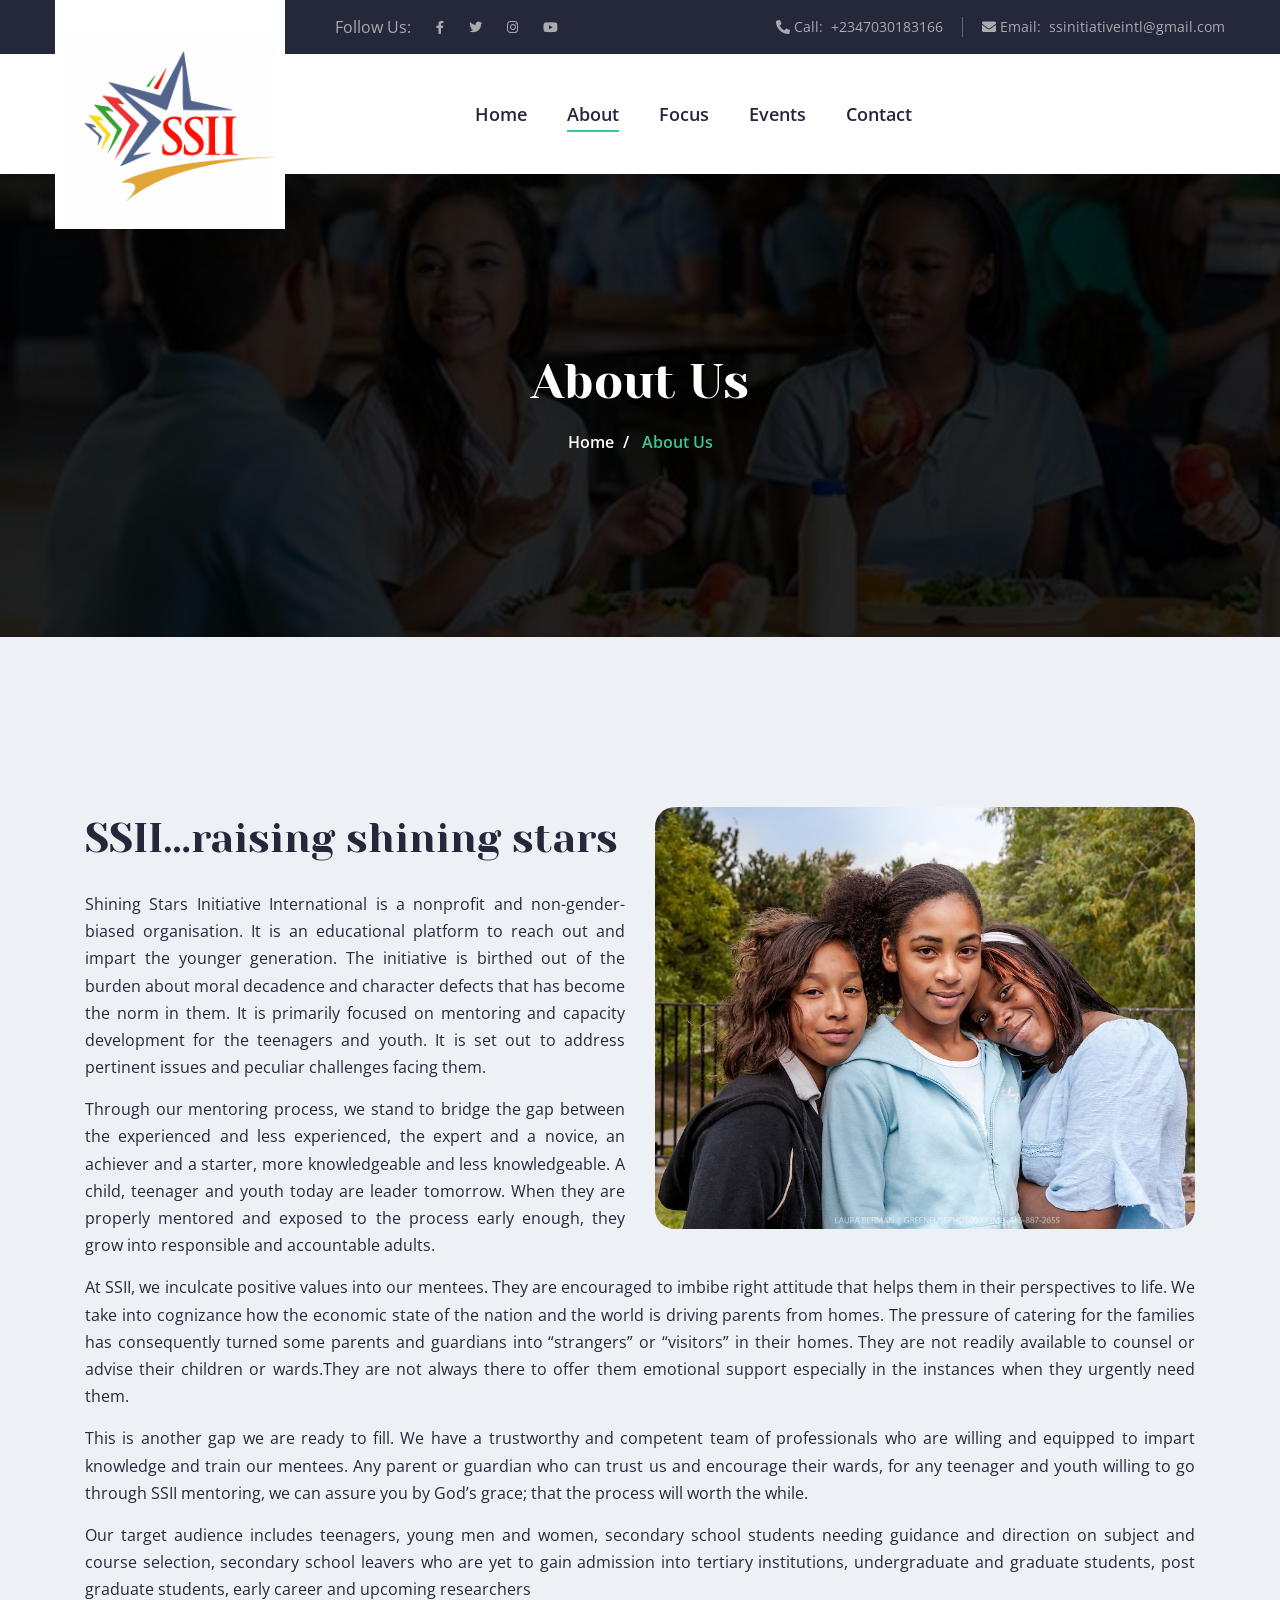
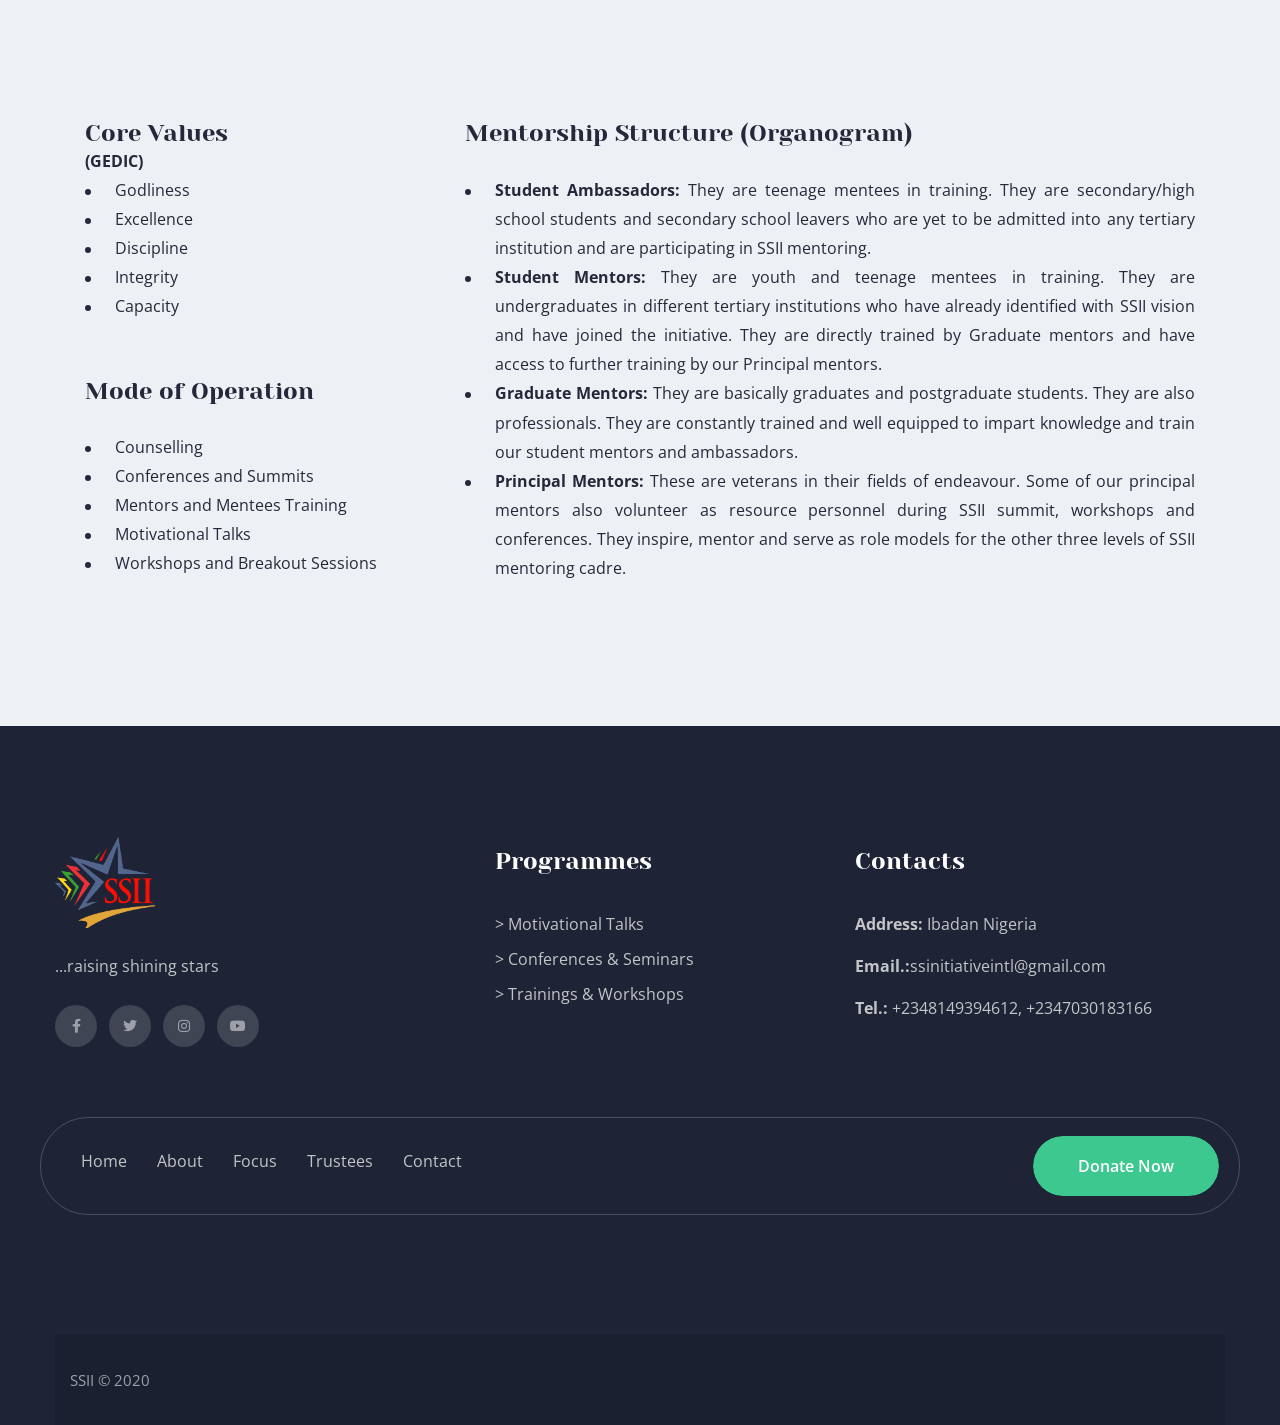
==== about.html @ 097f671f "tuesday evening" ====
<!DOCTYPE html>
<html lang="en">
<!-- Added by HTTrack --><meta http-equiv="content-type" content="text/html;charset=utf-8" /><!-- /Added by HTTrack -->
<head>
<meta charset="utf-8">
<title>SSII | raising shining stars</title>
<!-- Stylesheets -->
<link href="css/bootstrap.css" rel="stylesheet">
<link href="css/style.css" rel="stylesheet">
<!-- Responsive File -->
<link href="css/responsive.css" rel="stylesheet">
<!-- Color File -->
<link href="css/color.css" rel="stylesheet">

<!-- <link rel="shortcut icon" href="images/favicon.png" type="image/x-icon"> -->
<link rel="icon" href="images/ssii5.png" type="image/x-icon">

<!-- Responsive -->
<meta http-equiv="X-UA-Compatible" content="IE=edge">
<meta name="viewport" content="width=device-width, initial-scale=1.0, maximum-scale=1.0, user-scalable=0">
<!--[if lt IE 9]><script src="https://cdnjs.cloudflare.com/ajax/libs/html5shiv/3.7.3/html5shiv.js"></script><![endif]-->
<!--[if lt IE 9]><script src="js/respond.js"></script><![endif]-->
</head>

<body>

    <div class="page-wrapper">
        <!-- Preloader -->
        <div class="preloader"><div class="icon"></div></div>
    
        <!-- Main Header -->
        <header class="main-header">
            <!-- Header Top -->
            <div class="header-top">
                <div class="auto-container">
                    <div class="inner clearfix">
                        <div class="top-left">
                            <ul class="social-links clearfix">
                                <li class="social-title">Follow Us:</li>
                                <li><a href="https://web.facebook.com/shiningstarsinitiativeintl"><span class="fab fa-facebook-f"></span></a></li>
                                <li><a href="#"><span class="fab fa-twitter"></span></a></li>
                                <li><a href="https://www.instagram.com/ssii_initiative/?hl=en"><span class="fab fa-instagram"></span></a></li>
                                <li><a href="#"><span class="fab fa-youtube"></span></a></li>
                            </ul>
                        </div>
        
                        <div class="top-right">
                            <ul class="info clearfix">
                                <!-- <li class="search-btn"><button type="button" class="theme-btn search-toggler"><span class="fa fa-search"></span></button></li> -->
                                <li><span class="icon fa fa-phone-alt"></span> Call: &nbsp;+2347030183166</li>
                                <li><span class="icon fa fa-envelope"></span> Email: &nbsp;ssinitiativeintl@gmail.com</li>
                            </ul>
                        </div>
                    </div>
                </div>
            </div>
    
            <!-- Header Upper -->
            <div class="header-upper">
                <div class="auto-container">
                    <div class="inner-container clearfix">
                        <!--Logo-->
                        <div class="logo-box">
                            <div class="logo"><a href="index.html" title="SSII Mentoring"><img src="images/ssii3.jpg" alt="" title=""></a></div>
                        </div>
    
                        <!--Nav Box-->
                        <div class="nav-outer clearfix">
                            <!--Mobile Navigation Toggler-->
                            <div class="mobile-nav-toggler"><span class="icon flaticon-menu-1"></span></div>
    
                            <!-- Main Menu -->
                            <nav class="main-menu navbar-expand-md navbar-light">
                                <div class="collapse navbar-collapse show clearfix" id="navbarSupportedContent">
                                    <ul class="navigation clearfix">
                                        <li class=""><a href="index.html">Home</a></li>
                                        <li class="current"><a href="about.html">About</a></li>
                                        <li class=""><a href="focus.html">Focus</a> </li>
                                        <!-- <li class=""><a href="">Trustees</a></li> -->
                                        <li class=""><a href="event.html">Events</a></li>
                                        <li class=""><a href="contact.html">Contact</a></li>

    
                                    </ul>
                                </div>
                            </nav>
                            <!-- Main Menu End-->
<!--                             
                            <div class="link-box clearfix">
                                <div class="donate-link"><a href="contact.html" class="theme-btn btn-style-one"><span class="btn-title">Contact</span></a></div>
                                <div class="cart-link"><a href="shopping-cart.html" class="theme-btn"><span class="icon flaticon-paper-bag"></span></a></div> 
                            </div> -->
                        </div>
                    </div>
                </div>
            </div>
            <!--End Header Upper-->
    
            <!-- Sticky Header  -->
            <div class="sticky-header">
                <div class="auto-container clearfix">
                    <!--Logo-->
                    <div class="logo pull-left">
                        <a href="index.html" title=""><img src="images/ssii5.png" alt="" title=""  style="height:50px;"></a>
                    </div>
                    <!--Right Col-->
                    <div class="pull-right">
                        <!-- Main Menu -->
                        <nav class="main-menu clearfix">
                            <!--Keep This Empty / Menu will come through Javascript-->
                        </nav><!-- Main Menu End-->
                    </div>
                </div>
            </div><!-- End Sticky Menu -->
    

            <!-- Mobile Menu  -->
            <div class="mobile-menu">
                <div class="menu-backdrop"></div>
                <div class="close-btn"><span class="icon flaticon-cancel"></span></div>
                
                <nav class="menu-box">
                    <!-- <div class="nav-logo"><a href="index.html"><img src="images/logo.png" alt="" title=""></a></div> -->
                    <div class="menu-outer"><!--Here Menu Will Come Automatically Via Javascript / Same Menu as in Header--></div>
                    <!--Social Links-->
                    <div class="social-links">
                        <ul class="clearfix">
                            <li><a href="https://web.facebook.com/shining.starsinitiative"><span class="fab fa-facebook-square"></span></a></li>
                            <li><a href="#"><span class="fab fa-twitter"></span></a></li>
                            <li><a href="https://www.instagram.com/ssii_initiative/?hl=en"><span class="fab fa-instagram"></span></a></li>
                            <li><a href="#"><span class="fab fa-youtube"></span></a></li>
                        </ul>
                    </div>
                </nav>
            </div><!-- End Mobile Menu -->
        </header>
        <!-- End Main Header -->
        




    <section class="page-banner">
        <div class="image-layer lazy-image" data-bg="url('images/ssii/bg1.jpg')"></div>
        <div class="bottom-rotten-curve alternate"></div>

        <div class="auto-container">
            <h1>About Us</h1>
            <ul class="bread-crumb clearfix">
                <li><a href="index.html">Home</a></li>
                <li class="active">About Us</li>
            </ul>
        </div>

    </section>
    <!--End Banner Section -->

	<!--About Section-->
    <section class="about-section style-two alternate">
        <div class="container">
            <div class="row">
              <div class="col-md-6">
                <div class="about_text"><br/>
                    <h1> SSII…raising shining stars</h1><br>
                    <div class ="about_Head">
                        <p style="text-align: justify;"> Shining Stars Initiative International is a nonprofit and non-gender-biased organisation.
                             It is an educational platform to reach out and impart the younger generation. The initiative is birthed out of the
                              burden about moral decadence and character defects that has become the norm in them.  It is primarily focused on 
                              mentoring and capacity development for the teenagers and youth. It is set out to address pertinent issues and 
                              peculiar challenges facing them. </p>

                              <p style="text-align: justify;">
                                Through our mentoring process, we stand to bridge the gap between the experienced and less experienced, 
                                the expert and a novice, an achiever and a starter, more knowledgeable and less knowledgeable. A child, 
                                teenager and youth today are leader tomorrow. When they are properly 
                                mentored and exposed to the process early enough, they grow into responsible and accountable adults.
                            </p>
                             
                    </div>
                </div>
            </div>
              <div class="col-md-6">
                <figure class="image wow fadeInUp" data-wow-delay="0ms"><img class="lazy-image" src="images/ssii/ab.jpg" style="border-radius:20px; margin-top:20px; margin-bottom:40px;"></figure>

            </div>
            </div>

            <p style="text-align: justify;">
                At SSII, we inculcate positive values into our mentees. They are encouraged to imbibe right attitude that helps 
                them in their perspectives to life. We take into cognizance how the economic state of the nation and the world is
                driving parents from homes. The pressure of catering for the families has consequently turned some parents and guardians
                into “strangers” or “visitors” in their homes. They are not readily available to counsel or advise their children or 
                wards.They are not always there to offer them emotional support especially in the instances when they urgently need them.
            </p>


            <p style="text-align: justify;">
                This is another gap we are ready to fill. We have a trustworthy and competent team of professionals who are
                 willing and equipped to impart knowledge and train our mentees. Any parent or guardian who can trust us and 
                 encourage their wards, for any teenager and youth willing to go through SSII mentoring, we can assure you by God’s grace; that the process will worth the while.
            </p>


            <p style="text-align: justify;">
                    Our target audience includes teenagers, young men and women, secondary school students needing guidance and direction on subject and course selection, 
                    secondary school leavers who are yet to gain admission into tertiary institutions, undergraduate and graduate students, post graduate students,
                    early career and upcoming researchers
                  
            </p>
        </div>
        
        </section>




    <section class="about-section">

        <div class="container">
            <div class="row">
              
                <div class="col-md-4">

                    <div class="about_text">
                        <h4> Core Values</h4> 
                        <b>(GEDIC)</b>
                        <div class ="about_Head">
                            <ul class="unordered-list">
                                <li><span> Godliness </span></li>
                                    <li><span> Excellence </span></li>
                                    <li><span> Discipline </span></li>
                                    <li><span> Integrity </span></li> 
                                    <li><span> Capacity </span></li>                                                               
                                </ul>
                        </div>
                    </div>  <br/><br/>
    
    
                    <div class="about_text">
                        <h4> Mode of Operation</h4><br>
                        <div class ="about_Head">
                            <div class ="about_Head">
                                <ul class="unordered-list">
                                    <li><span>Counselling </span></li>
                                    <li><span>Conferences and Summits </span></li>
                                   <li><span> Mentors and Mentees Training </span></li>
                                   <li><span> Motivational Talks </span></li>
                                   <li><span> Workshops and Breakout Sessions </span></li>
                               </ul>
                       </div>
                        </div>
                    </div>     <br/>         
                </div>



              <div class="col-md-8">
                <div class="about_text">
                    <h4> Mentorship Structure (Organogram)</h4><br>
                    <div class ="about_Head">
                            <ul class="unordered-list" style="text-align:justify;">
                                <li><span><b>Student Ambassadors:</b> They are teenage mentees in training. They are secondary/high school students and secondary school leavers who are yet to be admitted into any tertiary institution and are participating in SSII mentoring.</span></li>
                                <li><span><b>Student Mentors:</b> They are youth and teenage mentees in training. They are undergraduates in different tertiary institutions who have already identified with SSII vision and have joined the initiative. They are directly trained by Graduate mentors and have access to further training by our Principal mentors.</span></li>
                                <li><span><b>Graduate Mentors:</b> They are basically graduates and postgraduate students. They are also professionals. They are constantly trained and well equipped to impart knowledge and train our student mentors and ambassadors. </span></li>
                                <li><span><b>Principal Mentors:</b> These are veterans in their fields of endeavour. Some of our principal mentors also volunteer as resource personnel during SSII summit, workshops and conferences. They inspire, mentor and serve as role models for the other three levels of SSII mentoring cadre.</span></li>
                            </ul>
                    </div>
                </div>             
             </div>

            </div>
    </div>
    
</section>







    
	
    
	<!-- Main Footer -->
    <footer class="main-footer">
    	<div class="auto-container">
        	<!--Widgets Section-->
            <div class="widgets-section">
            	<div class="row clearfix">
                	
                    <!--Column-->
                    <div class="column col-lg-4 col-md-6 col-sm-12">
						<div class="footer-widget logo-widget">
                        	<div class="widget-content">
                                <div class="footer-logo">
                                    <a href="index.html"><img class="lazy-image" src="images/ssii5.png"  style="width:100px;"/></a>
                                </div>
                                <div class="text">...raising shining stars</div>
                                <ul class="social-links clearfix">
                                    <li><a href="https://web.facebook.com/shiningstarsinitiativeintl"><span class="fab fa-facebook-f"></span></a></li>
                                    <li><a href="#"><span class="fab fa-twitter"></span></a></li>
                                    <li><a href="https://www.instagram.com/ssii_initiative/?hl=en"><span class="fab fa-instagram"></span></a></li>
                                    <li><a href="#"><span class="fab fa-youtube"></span></a></li>
                                </ul>
                            </div>
						</div>
					</div>
					
					<!--Column-->
                    <div class="column col-lg-4 col-md-6 col-sm-12">
						<div class="footer-widget links-widget">
							<div class="widget-content">
								<h3>Programmes</h3>
                                <ul>
                                    <li><a href="#">> Motivational Talks</a></li>
                                    <li><a href="#">> Conferences & Seminars</a></li>
                                    <li><a href="#">> Trainings & Workshops</a></li>
                                    <!-- <li><a href="#">> Workshop</a></li> -->
                                    <!-- <li><a href="#">Jobs</a></li> -->
                                </ul>
							</div>	
						</div>
					</div>
					
					<!--Column-->
                    <div class="column col-lg-4 col-md-6 col-sm-12">
						<div class="footer-widget info-widget">
							<div class="widget-content">
								<h3>Contacts</h3>
								<ul class="contact-info">
                                    <li><b>Address:</b> Ibadan Nigeria</li>
                                    <li><b>Email.:</b>ssinitiativeintl@gmail.com</a></li>
                                    <li><b>Tel.:</b> +2348149394612, +2347030183166 </a></li>
                                </ul>
							</div>	
						</div>
					</div>
                    
                 
                <div class="nav-box clearfix">
                	<div class="inner clearfix">
                    	<ul class="footer-nav clearfix">
                        	<li><a href="#">Home</a></li>
                            <li><a href="about.html">About</a></li>
                            <li><a href="focus.html">Focus</a></li>
                            <li><a href="">Trustees</a></li>
                            <li><a href="contact.html">Contact</a></li>
                        </ul>
                        
                        <div class="donate-link"><a href="#" class="theme-btn btn-style-one"><span class="btn-title">Donate Now</span></a></div>
                    </div>
                </div>
                
			</div>
		</div>
		
		<!-- Footer Bottom -->
		<div class="footer-bottom">
			<div class="auto-container">
				
				<!--Scroll to top-->
				<div class="clearfix">
                	<div class="copyright">SSII  &copy;  2020</div>
                    <ul class="bottom-links">
                    	<!-- <li><a href="#">Terms of Service</a></li> -->
                        <!-- <li><a href="#">Privacy Policy</a></li> -->
                    </ul>
				</div>
			</div>
		</div>
		
	</footer>
	
</div>
<!--End pagewrapper-->

<!--Scroll to top-->
<div class="scroll-to-top scroll-to-target" data-target="html"><span class="flaticon-up-arrow"></span></div>

<script src="js/jquery.js"></script>
<script src="js/popper.min.js"></script>
<script src="js/bootstrap.min.js"></script>
<script src="js/jquery-ui.js"></script>
<script src="js/jquery.fancybox.js"></script>
<script src="js/owl.js"></script>
<script src="js/appear.js"></script>
<script src="js/wow.js"></script>
<script src="js/lazyload.js"></script>
<script src="js/scrollbar.js"></script>
<script src="js/script.js"></script>

</body>
</html>
---- css/style.css ----
/* LoveUs - Charity and Crowd Funding HTML Template  */

/*** 

====================================================================
			Fonts
====================================================================

 ***/

@import url('https://fonts.googleapis.com/css?family=Open+Sans:400,400i,600,600i,700,700i,800,800i|Yeseva+One&amp;display=swap');

/*
font-family: 'Yeseva One', cursive;
font-family: 'Open Sans', sans-serif;
*/

@import url('fontawesome-all.css');
@import url('animate.css');
@import url('flaticon.css');
@import url('owl.css');
@import url('jquery-ui.css');
@import url('jquery.fancybox.min.css');
@import url('scrollbar.css');
@import url('hover.css');
@import url('jquery.touchspin.css');

/*** 

====================================================================
	Reset
====================================================================

 ***/

*{
	margin:0px;
	padding:0px;
	border:none;
	outline:none;
	font-size: 100%;
	line-height: inherit;
}

/*** 

====================================================================
	Global Settings
====================================================================

 ***/

body {
	
	font-size:16px;
	color:#25283a;
	line-height:1.7em;
	font-weight:400;
	background:#ffffff;
	-webkit-font-smoothing: antialiased;
	-moz-font-smoothing: antialiased;
	font-family: 'Open Sans', sans-serif;
}

a{
	text-decoration:none;
	cursor:pointer;
}

a:hover,
a:focus,
a:visited{
	text-decoration:none;
	outline:none;
}

h1,h2,h3,h4,h5,h6 {
	position:relative;
	font-weight:normal;
	margin:0px;
	background:none;
	line-height:1.25em;
	font-family: 'Yeseva One', cursive;
}

textarea{
	overflow:hidden;	
}

button{
	outline: none !important;
	cursor: pointer;
}

p,.text{
	font-size: 16px;
	line-height: 1.7em;
	font-weight: 400;
	margin: 0 0 15px;
}

::-webkit-input-placeholder{color: inherit;}
::-moz-input-placeholder{color: inherit;}
::-ms-input-placeholder{color: inherit;}

.page-wrapper{
	position:relative;
	margin:0 auto;
	width:100%;
	min-width:300px;
	z-index: 9;
	overflow: hidden;
}

.auto-container{
	position:static;
	max-width:1200px;
	padding:0px 15px;
	margin:0 auto;
}

ul,li{
	list-style:none;
	padding:0px;
	margin:0px;	
}

figure{
	margin-bottom: 0;
}

.theme-btn{
	display:inline-block;
	-webkit-transition:all 0.3s ease;
	-moz-transition:all 0.3s ease;
	-ms-transition:all 0.3s ease;
	-o-transition:all 0.3s ease;
	transition:all 0.3s ease;
}

.theme-btn i{
	position: relative;
	display: inline-block;
	font-size: 14px;
	margin-left: 3px;
}

.centered{
	text-align:center !important;
}

/*Btn Style One*/

.btn-style-one{
	position: relative;
	display: inline-block;
	font-size: 16px;
	line-height: 30px;
	color: #ffffff;
	font-weight: 600;
	text-transform:capitalize;
	font-family: 'Open Sans', sans-serif;
	border-radius:30px;
	overflow:hidden;
}

.btn-style-one:hover{
	color: #ffffff;
}

.btn-style-one .btn-title{
	position: relative;
	display:block;
	z-index:1;
	padding: 15px 45px;
	border-radius:30px;
	transition:all 0.3s ease;
	-moz-transition:all 0.3s ease;
	-webkit-transition:all 0.3s ease;
	-ms-transition:all 0.3s ease;
	-o-transition:all 0.3s ease;
}

.btn-style-one:hover .btn-title{
	color:#ffffff;
}

.btn-style-one .btn-title:before{
	position: absolute;
	left: 0;
	top: 0;
	z-index:-1;
	height: 100%;
	width: 100%;
	content: "";
	-webkit-transform: scale(0, 1);
	-ms-transform: scale(0, 1);
	transform: scale(0, 1);
	-webkit-transform-origin: top right;
	-ms-transform-origin: top right;
	transform-origin: top right;
    -webkit-transition: transform 500ms cubic-bezier(0.860, 0.000, 0.070, 1.000);
    -moz-transition: transform 500ms cubic-bezier(0.860, 0.000, 0.070, 1.000);
    -o-transition: transform 500ms cubic-bezier(0.860, 0.000, 0.070, 1.000);
    transition: transform 500ms cubic-bezier(0.860, 0.000, 0.070, 1.000);
    -webkit-transition-timing-function: cubic-bezier(0.860, 0.000, 0.070, 1.000);
    -moz-transition-timing-function: cubic-bezier(0.860, 0.000, 0.070, 1.000);
    -o-transition-timing-function: cubic-bezier(0.860, 0.000, 0.070, 1.000);
    transition-timing-function: cubic-bezier(0.860, 0.000, 0.070, 1.000);
}

.btn-style-one:hover  .btn-title:before{
	-webkit-transform: scale(1, 1);
	-ms-transform: scale(1, 1);
	transform: scale(1, 1);
	-webkit-transform-origin: top left;
	-ms-transform-origin: top left;
	transform-origin: top left;
}

/* Btn Style Two */

.btn-style-two{
	position: relative;
	display: inline-block;
	font-size: 15px;
	line-height: 28px;
	color: #848484;
	font-weight: 600;
	padding: 10px 30px;
	text-transform:capitalize;
	font-family: 'Open Sans', sans-serif;
	border-radius:25px;
	border:1px solid #e0e0e0;
	overflow:hidden;
}

.btn-style-two:hover{
	color: #ffffff;
}

/*Btn Style Three*/

.btn-style-three{
	position: relative;
	display: inline-block;
	font-size: 16px;
	line-height: 30px;
	color: #ffffff;
	font-weight: 600;
	text-transform:capitalize;
	font-family: 'Open Sans', sans-serif;
	border-radius:30px;
	overflow:hidden;
}

.btn-style-three:hover{
	color: #ffffff;
}

.btn-style-three .btn-title{
	position: relative;
	display:block;
	z-index:1;
	padding: 15px 45px;
	border-radius:30px;
	transition:all 0.3s ease;
	-moz-transition:all 0.3s ease;
	-webkit-transition:all 0.3s ease;
	-ms-transition:all 0.3s ease;
	-o-transition:all 0.3s ease;
}

.btn-style-three:hover .btn-title{
	color:#ffffff;
}

.btn-style-three .btn-title:before{
	position: absolute;
	left: 0;
	top: 0;
	z-index:-1;
	height: 100%;
	width: 100%;
	content: "";
	-webkit-transform: scale(0, 1);
	-ms-transform: scale(0, 1);
	transform: scale(0, 1);
	-webkit-transform-origin: top right;
	-ms-transform-origin: top right;
	transform-origin: top right;
    -webkit-transition: transform 500ms cubic-bezier(0.860, 0.000, 0.070, 1.000);
    -moz-transition: transform 500ms cubic-bezier(0.860, 0.000, 0.070, 1.000);
    -o-transition: transform 500ms cubic-bezier(0.860, 0.000, 0.070, 1.000);
    transition: transform 500ms cubic-bezier(0.860, 0.000, 0.070, 1.000);
    -webkit-transition-timing-function: cubic-bezier(0.860, 0.000, 0.070, 1.000);
    -moz-transition-timing-function: cubic-bezier(0.860, 0.000, 0.070, 1.000);
    -o-transition-timing-function: cubic-bezier(0.860, 0.000, 0.070, 1.000);
    transition-timing-function: cubic-bezier(0.860, 0.000, 0.070, 1.000);
}

.btn-style-three:hover  .btn-title:before{
	-webkit-transform: scale(1, 1);
	-ms-transform: scale(1, 1);
	transform: scale(1, 1);
	-webkit-transform-origin: top left;
	-ms-transform-origin: top left;
	transform-origin: top left;
}

/* Btn Style Foure */

.btn-style-four{
	position: relative;
	display: inline-block;
	font-size: 15px;
	line-height: 24px;
	color: #ffffff;
	font-weight: 600;
	padding: 8px 25px;
	text-transform:capitalize;
	font-family: 'Open Sans', sans-serif;
	border-radius:22px;
	border:2px solid #ffffff;
	overflow:hidden;
}

.btn-style-four:hover{
	color: #000000;
	border-color:#ffffff;
	background:#ffffff;
}

/*Btn Style Five*/

.btn-style-five{
	position: relative;
	display: inline-block;
	font-size: 16px;
	line-height: 30px;
	font-weight: 600;
	text-transform:capitalize;
	font-family: 'Open Sans', sans-serif;
	border-radius:30px;
	overflow:hidden;
}

.btn-style-five:hover{
	color: #ffffff;
}

.btn-style-five .btn-title{
	position: relative;
	display:block;
	z-index:1;
	padding: 15px 45px;
	background-color: #ffffff;
	border-radius:30px;
	transition:all 0.3s ease;
	-moz-transition:all 0.3s ease;
	-webkit-transition:all 0.3s ease;
	-ms-transition:all 0.3s ease;
	-o-transition:all 0.3s ease;
}

.btn-style-five:hover .btn-title{
	color:#ffffff;
}

.btn-style-five .btn-title:before{
	position: absolute;
	left: 0;
	top: 0;
	z-index:-1;
	height: 100%;
	width: 100%;
	content: "";
	-webkit-transform: scale(0, 1);
	-ms-transform: scale(0, 1);
	transform: scale(0, 1);
	-webkit-transform-origin: top right;
	-ms-transform-origin: top right;
	transform-origin: top right;
    -webkit-transition: transform 500ms cubic-bezier(0.860, 0.000, 0.070, 1.000);
    -moz-transition: transform 500ms cubic-bezier(0.860, 0.000, 0.070, 1.000);
    -o-transition: transform 500ms cubic-bezier(0.860, 0.000, 0.070, 1.000);
    transition: transform 500ms cubic-bezier(0.860, 0.000, 0.070, 1.000);
    -webkit-transition-timing-function: cubic-bezier(0.860, 0.000, 0.070, 1.000);
    -moz-transition-timing-function: cubic-bezier(0.860, 0.000, 0.070, 1.000);
    -o-transition-timing-function: cubic-bezier(0.860, 0.000, 0.070, 1.000);
    transition-timing-function: cubic-bezier(0.860, 0.000, 0.070, 1.000);
}

.btn-style-five:hover  .btn-title:before{
	-webkit-transform: scale(1, 1);
	-ms-transform: scale(1, 1);
	transform: scale(1, 1);
	-webkit-transform-origin: top left;
	-ms-transform-origin: top left;
	transform-origin: top left;
}

.pull-right{
	float: right;
}

.pull-left{
	float: left;
}

.preloader{ 
	position:fixed; 
	left:0px; 
	top:0px; 
	width:100%; 
	height:100%; 
	z-index:999999; 
	background-color:rgba(0,0,0,0);
} 

.preloader .icon{ 
	position:fixed; 
	left:0px; 
	top:0px; 
	width:100%; 
	height:100%; 
	z-index:1; 
	background-color:rgba(0,0,0,0); 
	background-position:center center; 
	background-repeat:no-repeat; 
	background-image:url(../images/icons/preloader.svg);
	-webkit-transition: all 200ms ease;
	-moz-transition: all 200ms ease;
	-ms-transition: all 200ms ease;
	-o-transition: all 200ms ease;
	transition: all 200ms ease;
} 

.page-loaded .preloader .icon{
	opacity:0; 
}

.preloader:before{
	content:'';
	position:absolute;
	left:0;
	top:0;
	width:100%;
	height:100%;
	background:#ffffff;
	z-index:0; 
	-webkit-transform:translateX(0%);
	-ms-transform:translateX(0%);
	transform:translateX(0%);
	-webkit-transition: all 800ms ease;
	-moz-transition: all 800ms ease;
	-ms-transition: all 800ms ease;
	-o-transition: all 800ms ease;
	transition: all 800ms ease;
}

.page-loaded .preloader:before{
	-webkit-transform:translateX(-101%);
	-ms-transform:translateX(-101%);
	transform:translateX(-101%);
}

.preloader:after{
	content:'';
	position:absolute;
	left:0;
	top:0;
	width:100%;
	height:100%;
	z-index:2; 
	-webkit-transform:translateX(101%);
	-ms-transform:translateX(101%);
	transform:translateX(101%);
	-webkit-transition: all 800ms ease;
	-moz-transition: all 800ms ease;
	-ms-transition: all 800ms ease;
	-o-transition: all 800ms ease;
	transition: all 800ms ease;
}

.page-loaded .preloader:after{
	-webkit-transform:translateX(-101%);
	-ms-transform:translateX(-101%);
	transform:translateX(-101%);
}

img{
	display:inline-block;
	max-width:100%;
	height:auto;	
}

.dropdown-toggle::after{
	display: none;
}

.fa{
	line-height: inherit;
}

/*** 

====================================================================
	Scroll To Top style
====================================================================

***/

.scroll-to-top{
	position:fixed;
	right:20px;
	bottom:20px;
	width:54px;
	height:54px;
	color:#ffffff;
	font-size:30px;
	line-height:54px;
	text-align:center;
	z-index:100;
	cursor:pointer;
	background:#25283a;
	border-radius: 0px;
	margin-left:-26px;
	display:none;
	-webkit-transition:all 300ms ease;
	-moz-transition:all 300ms ease;
	-ms-transition:all 300ms ease;
	-o-transition:all 300ms ease;
	transition:all 300ms ease;
}

.scroll-to-top:hover{
	color:#ffffff;
	-webkit-box-shadow:2px 2px 0px #25283a;
	-ms-box-shadow:2px 2px 0px #25283a;
	box-shadow:2px 2px 0px #25283a;
}


/*** 

====================================================================
	Main Header style
====================================================================

***/

.main-header{
	position: relative;
	display: block;
	width: 100%;
	z-index: 9999;
	background:none;
	font-family: 'Open Sans', sans-serif;
}

.main-header.header-style-two{
	position: absolute;
	top: 55px;
}

.main-header.header-style-three{
	position: absolute;
	top: 0px;
}

.main-header .header-top{
	position: relative;
	background-color:#25283a;
	color:#ffffff;
}

.main-header .header-top .inner{
	position:relative;
	padding-left:280px;	
}

/* Top Left*/

.main-header .header-top .top-left{
	position: relative;
	float: left;
	padding:15px 0px;
}

.main-header .header-top .info{
	position: relative;
	float: right;
}

.main-header .header-top .info li{
	position: relative;
	float: left;
	font-size: 14px;
	line-height: 24px;
	color: #aaabaf;
	font-weight: 400;
	padding: 0px 0px;
	margin-left:39px;
}

.main-header .header-top .info li:before{
	content:'';
	position:absolute;
	top:2px;
	left:-20px;
	height:20px;
	border-left:1px solid rgba(255,255,255,0.30);	
}

.main-header .header-top .info li:first-child:before{
	display:none;	
}

.main-header .header-top .info li a{
	position:relative;
	display: inline-block;
	color: #aaabaf;
	-webkit-transition: all 300ms ease;
	-moz-transition: all 300ms ease;
	-ms-transition: all 300ms ease;
	-o-transition: all 300ms ease;
	transition: all 300ms ease;
}

.main-header .header-top .info li a .icon{
	position:relative;
	padding-right:5px;
}

.main-header .header-top .info .search-btn{
	position:relative;	
}

.main-header .header-top .info .search-toggler{
	position:relative;
	padding:0;
	background:none;
	margin:0;
	line-height:24px;
	color: #aaabaf;	
	font-size:14px;
	cursor:pointer;
}

.main-header .header-top .top-right{
	position:relative;
	float:right;
	padding:15px 0px;
}

.main-header .header-top .social-links{
	position:relative;
}

.main-header .header-top .social-links li{
	position:relative;
	float:left;
	color:#aaabaf;
	line-height:24px;
	margin-right:25px;
}

.main-header .header-top .social-links li a{
	position:relative;
	display:block;
	color:#aaabaf;
	font-size:13px;
	line-height:24px;
	-webkit-transition: all 300ms ease;
	-moz-transition: all 300ms ease;
	-ms-transition: all 300ms ease;
	-o-transition: all 300ms ease;
	transition: all 300ms ease;
}

/*=== Header Upper ===*/

.main-header .header-upper{
	position:relative;
	background: #ffffff;
}

.main-header.header-style-two .header-upper{
	background:none;
}

.main-header.header-style-three .header-upper{
	background:none;
}

.main-header .header-upper .inner-container{
	position:relative;
	padding-left:420px;
	min-height:120px;	
}

.main-header.header-style-two .header-upper .inner-container{
	padding-left:300px;
	padding-right: 30px;
	background: #ffffff;
	border-radius: 20px;
}

.main-header .header-upper .logo-box{
	position: absolute;
	float:left;
	left: 0;
	top: -55px;
	width:230px;
	height:230px;
	overflow:hidden;
	z-index:10;
}

.main-header.header-style-two .header-upper .logo-box{
	left: 30px;
}

.main-header.header-style-three .header-upper .logo-box{
	height:auto;
	width:200px;
	top:0;
	padding:15px 0px;
}

.main-header .header-upper .logo-box .logo{
	position: relative;
	display:block;
	padding:30px 10px 25px;
	text-align:center;
	border-radius:0px 0px 20px 0px;
}

.main-header.header-style-three .header-upper .logo-box .logo{
	padding:0;
	background:none;
	text-align:left;
	border-radius:0;
}

.main-header .header-upper .logo-box .logo:before{
    position: absolute;
    right: 3px;
    top: 102%;
    margin-top: -50px;
    height: 60px;
    width: 100%;
    content: "";
	-webkit-transform: rotate(-8deg);
	-ms-transform: rotate(-8deg);
    transform: rotate(-8deg);
    border-radius: 20px;
}

.main-header.header-style-three .header-upper .logo-box .logo:before{
	display:none;	
}


.main-header .header-upper .logo img{
	position: relative;
	display: inline-block;
	max-width: 100%;
	height: auto;
	z-index:1;
}

.main-header .header-upper .social-links{
	position: relative;
	float: left;
	padding: 39px 0;
	margin-left: 75px;
}

.main-header .nav-outer{
	position: relative;
	float: right;
	width:100%;
	z-index:1;
}


.main-header .nav-outer .link-box{
	position:relative;
	padding:30px 0px 0px;
	float:right;
}

.main-header .nav-outer .link-box .theme-btn{
	display:block;	
}

.main-header .nav-outer .link-box .donate-link{
	position:relative;
	float:right;
	margin-left:30px;	
}

.main-header .nav-outer .link-box .cart-link{
	position:relative;
	float:right;
	padding-top:15px;	
}

.main-header .nav-outer .link-box .cart-link a{
	display:block;
	line-height:30px;
	font-size:24px;
	color:#25283a;	
}

.header-style-three .nav-outer .link-box .cart-link a{
	color:#ffffff;	
}

.main-header .nav-outer .main-menu{
	position:relative;
	float:left;
}

.main-menu .navbar-collapse{
	padding:0px;
	display:block !important;
}

.main-menu .navigation{
	position:relative;
	margin:0px;
	font-family: 'Open Sans', sans-serif;
}

.main-menu .navigation > li{
	position:relative;
	float:left;
	padding:42px 0px;
	margin-right: 40px;
	-webkit-transition:all 300ms ease;
	-moz-transition:all 300ms ease;
	-ms-transition:all 300ms ease;
	-o-transition:all 300ms ease;
	transition:all 300ms ease;
}

.main-menu .navigation > li:last-child{
	margin-right:0px;
}

.main-menu .navigation > li > a{
	position:relative;
	display:block;
	text-align:center;
	font-size:18px;
	line-height:30px;
	font-weight:600;
	text-transform:capitalize;
	color:#25283a;
	padding:3px 0px;
	opacity:1;
	-webkit-transition:all 300ms ease;
	-moz-transition:all 300ms ease;
	-ms-transition:all 300ms ease;
	-o-transition:all 300ms ease;
	transition:all 300ms ease;
}

.header-style-three .main-menu .navigation > li > a{
	color:#ffffff;	
}

.main-menu .navigation > li > a:before{
	position:absolute;
	content:'';
	left:0px;
	bottom:0;
	width:0px;
	-webkit-transition:all 300ms ease;
	-moz-transition:all 300ms ease;
	-ms-transition:all 300ms ease;
	-o-transition:all 300ms ease;
	transition:all 300ms ease;
}

.header-style-three .main-menu .navigation > li > a:before{
	border-bottom-color:#ffffff;	
}

.sticky-header .main-menu .navigation > li > a:before{
	display:none;
}

.main-menu .navigation > li:hover > a:before,
.main-menu .navigation > li.current > a:before{
	width:100%;
}

.main-menu .navigation > li.dropdown{
	padding-right:14px;	
}

.sticky-header .main-menu .navigation > li.dropdown{
	padding-right:0px;	
}

.main-menu .navigation > li.dropdown > a:after{
	font-family: 'Font Awesome 5 Free';
	content: "\f107";
	position:absolute;
	right:-14px;
	top:5px;
	display:block;
	line-height:30px;
	font-size:14px;
	font-weight:800;
	text-align:center;
	z-index:5;	
}

.sticky-header .main-menu .navigation > li.dropdown > a:before,
.sticky-header .main-menu .navigation > li.dropdown > a:after{
	display: none;
}

.main-menu .navigation > li > ul{
	position:absolute;
	left:0px;
	top:100%;
	width:230px;
	z-index:100;
	display:none;
	opacity: 0;
    visibility: hidden;
	padding: 0px 0px;
	background-color: #ffffff;
	-moz-transform: translateY(30px);
	-webkit-transform: translateY(30px);
	-ms-transform: translateY(30px);
	-o-transform: translateY(30px);
    transform: translateY(30px);
	-webkit-box-shadow:2px 2px 5px 1px rgba(0,0,0,0.05),-2px 0px 5px 1px rgba(0,0,0,0.05);
	-ms-box-shadow:2px 2px 5px 1px rgba(0,0,0,0.05),-2px 0px 5px 1px rgba(0,0,0,0.05);
	-o-box-shadow:2px 2px 5px 1px rgba(0,0,0,0.05),-2px 0px 5px 1px rgba(0,0,0,0.05);
	-moz-box-shadow:2px 2px 5px 1px rgba(0,0,0,0.05),-2px 0px 5px 1px rgba(0,0,0,0.05);
	box-shadow:2px 2px 5px 1px rgba(0,0,0,0.05),-2px 0px 5px 1px rgba(0,0,0,0.05);
}

.main-menu .navigation > li > ul.from-right{
	left:auto;
	right:0px;	
}

.main-menu .navigation > li > ul > li{
	position:relative;
	width:100%;
	border-bottom:1px solid rgba(0,0,0,0.10);
}

.main-menu .navigation > li > ul > li:last-child{
	border-bottom:none;	
}

.main-menu .navigation > li > ul > li:before{
	position:absolute;
	content:'';
	right:0px;
	top:0px;
	width:0%;
	height:100%;
	display:block;
	transition:all 300ms ease;
	-moz-transition:all 300ms ease;
	-webkit-transition:all 500ms ease;
	-ms-transition:all 300ms ease;
	-o-transition:all 300ms ease;
}

.main-menu .navigation > li > ul > li:hover:before{
	
}

.main-menu .navigation > li > ul > li:hover > a{
	color:#ffffff;
}

.main-menu .navigation > li > ul > li > a{
	position:relative;
	display:block;
	padding:12px 20px;
	line-height:24px;
	font-weight:600;
	font-size:14px;
	text-transform:capitalize;
	color:#25283a;
	text-align: left;
	transition:all 500ms ease;
	-moz-transition:all 500ms ease;
	-webkit-transition:all 500ms ease;
	-ms-transition:all 500ms ease;
	-o-transition:all 500ms ease;
}

.main-menu .navigation > li > ul > li.dropdown > a:after{
	font-family: 'Font Awesome 5 Free';
	content: "\f105";
	position:absolute;
	right:16px;
	top:12px;
	display:block;
	line-height:24px;
	font-size:16px;
	font-weight:800;
	text-align:center;
	z-index:5;	
}

.main-menu .navigation > li > ul > li > ul{
	position:absolute;
	left:100%;
	top:-2px;
	width:230px;
	z-index:100;
	display:none;
    padding: 0px 0px;
	background-color: #ffffff;
	-moz-transform: translateY(30px);
	-webkit-transform: translateY(30px);
	-ms-transform: translateY(30px);
	-o-transform: translateY(30px);
    transform: translateY(30px);
	-webkit-box-shadow:2px 2px 5px 1px rgba(0,0,0,0.05),-2px 0px 5px 1px rgba(0,0,0,0.05);
	-ms-box-shadow:2px 2px 5px 1px rgba(0,0,0,0.05),-2px 0px 5px 1px rgba(0,0,0,0.05);
	-o-box-shadow:2px 2px 5px 1px rgba(0,0,0,0.05),-2px 0px 5px 1px rgba(0,0,0,0.05);
	-moz-box-shadow:2px 2px 5px 1px rgba(0,0,0,0.05),-2px 0px 5px 1px rgba(0,0,0,0.05);
	box-shadow:2px 2px 5px 1px rgba(0,0,0,0.05),-2px 0px 5px 1px rgba(0,0,0,0.05);
}

.main-menu .navigation > li > ul > li > ul.from-right{
	left:auto;
	right:0px;	
}

.main-menu .navigation > li > ul > li > ul > li{
	position:relative;
	width:100%;
	border-bottom:1px solid rgba(0,0,0,0.10);
}

.main-menu .navigation > li > ul > li > ul > li:last-child{
	border-bottom:none;	
}

.main-menu .navigation > li > ul > li > ul > li:before{
	position:absolute;
	content:'';
	left:0px;
	top:0px;
	width:0%;
	height:100%;
	display:block;
	transition:all 500ms ease;
	-moz-transition:all 500ms ease;
	-webkit-transition:all 500ms ease;
	-ms-transition:all 500ms ease;
	-o-transition:all 500ms ease;
}

.main-menu .navigation > li > ul > li > ul > li:hover:before{
	
}

.main-menu .navigation > li > ul > li > ul > li:last-child{
	border-bottom:none;	
}

.main-menu .navigation > li > ul > li > ul > li > a{
	position:relative;
	display:block;
	padding:12px 20px;
	line-height:24px;
	font-weight:600;
	font-size:14px;
	text-transform:capitalize;
	color:#25283a;
	text-align: left;
	transition:all 500ms ease;
	-moz-transition:all 500ms ease;
	-webkit-transition:all 500ms ease;
	-ms-transition:all 500ms ease;
	-o-transition:all 500ms ease;
}

.main-menu .navigation > li > ul > li > ul > li:hover > a{
	color:#ffffff;
}

.main-menu .navigation > li > ul > li > ul > li.dropdown > a:after{
	font-family: 'Font Awesome 5 Free';
	content: "\f105";
	position:absolute;
	right:16px;
	top:12px;
	display:block;
	line-height:24px;
	font-size:16px;
	font-weight:900;
	z-index:5;	
}

.main-menu .navigation > li.dropdown:hover > ul{
	visibility:visible;
	opacity:1;
	-moz-transform: translateY(0);
	-webkit-transform: translateY(0);
	-ms-transform: translateY(0);
	-o-transform: translateY(0);
    transform: translateY(0);
	transition:all 300ms ease;
	-moz-transition:all 300ms ease;
	-webkit-transition:all 500ms ease;
	-ms-transition:all 300ms ease;
	-o-transition:all 300ms ease;
}

.main-menu .navigation li > ul > li.dropdown:hover > ul{
	visibility:visible;
	opacity:1;
	-moz-transform: translateY(0);
	-webkit-transform: translateY(0);
	-ms-transform: translateY(0);
	-o-transform: translateY(0);
	transform: translateY(0);
	transition:all 300ms ease;
	-moz-transition:all 300ms ease;
	-webkit-transition:all 500ms ease;
	-ms-transition:all 300ms ease;
	-o-transition:all 300ms ease;	
}

.main-menu .navigation li.dropdown .dropdown-btn{
	position:absolute;
	right:10px;
	top:8px;
	width:34px;
	height:30px;
	border:1px solid #ffffff;
	text-align:center;
	font-size:16px;
	line-height:26px;
	color:#ffffff;
	cursor:pointer;
	z-index:5;
	display:none;
}

/*** 

====================================================================
	Search Popup
====================================================================

***/

.search-popup{
	position:fixed;
	left:0;
	top:0px;
	width:100%;
	height:100%;
	z-index:99999;
	visibility:hidden;
	opacity:0;
	overflow:auto;
	background:rgba(0,0,0,0.90);
	-webkit-transform:translateY(101%);
	-ms-transform:translateY(101%);
	transform:translateY(101%);
	transition:all 700ms ease;
	-moz-transition:all 700ms ease;
	-webkit-transition:all 700ms ease;
	-ms-transition:all 700ms ease;
	-o-transition:all 700ms ease;
}

.search-popup.popup-visible{
	-webkit-transform:translateY(0%);
	-ms-transform:translateY(0%);
	transform:translateY(0%);
	visibility:visible;
	opacity:1;
}

.search-popup .overlay-layer{
	position:absolute;
	left:0px;
	top:0px;
	right:0px;
	bottom:0px;
	display:block;
}

.search-popup .close-search{
	position:absolute;
	right:25px;
	top:25px;
	font-size:22px;
	color:#ffffff;
	cursor:pointer;
	z-index:5;
}

.search-popup .close-search:hover{
	opacity:0.70;	
}

.search-popup .search-form{
	position:relative;
	padding:0px 15px 0px;
	max-width:1024px;
	margin:0 auto;	
	margin-top:150px;
	margin-bottom: 100px;
	transition: all 900ms ease;
    -moz-transition: all 900ms ease;
    -webkit-transition: all 900ms ease;
    -ms-transition: all 900ms ease;
    -o-transition: all 900ms ease;
}

.search-popup .search-form fieldset{
	position:relative;
	border:7px solid rgba(255,255,255,0.50);
	border-radius:12px;
}

.search-popup .search-form fieldset input[type="search"]{
	position:relative;
	height:70px;
	padding:20px 220px 20px 30px;
	background:#ffffff;
	line-height:30px;
	font-size:24px;
	color:#233145;
	border-radius:7px;
}

.search-popup .search-form fieldset input[type="submit"]{
	position:absolute;
	display:block;
	right:0px;
	top:0px;
	text-align:center;
	width:220px;
	height:70px;
	padding:20px 10px 20px 10px;
	color:#ffffff !important;
	line-height:30px;
	font-size:20px;
	cursor:pointer;
	text-transform:uppercase;
	border-radius:0px 7px 7px 0px;
}

.search-popup h3{
	text-transform:uppercase;
	font-size:20px;
	font-weight:600;
	color:#ffffff;
	font-family: 'Open Sans', sans-serif;
	margin-bottom:20px;
	letter-spacing:1px;
	text-align:center;	
}

.search-popup .recent-searches{
	font-size:16px;
	color:#ffffff;
	text-align:center;
}

.search-popup .recent-searches li{
	display:inline-block;
	margin:0px 10px 10px 0px;	
}

.search-popup .recent-searches li a{
	display:block;
	line-height:24px;
	border:1px solid #ffffff;
	padding:7px 15px;
	color:#ffffff;
	border-radius:3px;
	-webkit-transition:all 0.5s ease;
	-moz-transition:all 0.5s ease;
	-ms-transition:all 0.5s ease;
	-o-transition:all 0.5s ease;
	transition:all 0.5s ease;
}


/*** 

====================================================================
				Sticky Header
====================================================================

***/

.sticky-header{
    position: fixed;
    visibility: hidden;
    opacity: 0;
    left: 0px;
    top: 0px;
    width: 100%;
    padding: 0px 0px;
    z-index: -1;
    background: #ffffff;
	border-bottom:1px solid #e5e5e5;
    -webkit-box-shadow: 0 0 15px rgba(0,0,0,0.10);
    -moz-box-shadow: 0 0 15px rgba(0,0,0,0.10);
    -ms-box-shadow: 0 0 15px rgba(0,0,0,0.10);
    -o-box-shadow: 0 0 15px rgba(0,0,0,0.10);
    box-shadow: 0 0 15px rgba(0,0,0,0.10);
    -webkit-transition: top 300ms ease;
    -moz-transition: top 300ms ease;
    -ms-transition: top 300ms ease;
    -o-transition: top 300ms ease;
    transition: top 300ms ease;
}

.fixed-header .sticky-header{
	opacity:1;
	z-index: 99901;
	visibility:visible;
}

.fixed-header .sticky-header .logo{
	padding: 10px 0px;
}

.sticky-header .main-menu .navigation > li{
	margin-left: 50px !important;
	padding: 0;
	margin-right: 0;
	background-color: transparent;
}

.sticky-header .main-menu .navigation > li.dropdown > a:after,
.sticky-header .main-menu .navigation > li:before{
	display: none;
}

.sticky-header .main-menu .navigation > li > a{
	padding:20px 0px !important;
	line-height:30px;
	font-size:15px;
	font-weight:600;
	color:#25283a;
	text-transform:capitalize;
	-webkit-transition: all 300ms ease;
	-moz-transition: all 300ms ease;
	-ms-transition: all 300ms ease;
	-o-transition: all 300ms ease;
	transition: all 300ms ease;
}

.sticky-header .main-menu .navigation > li > ul > li > ul{
	left:auto;
	right:100%;	
}

.sticky-header .main-menu .navigation > li:hover > a,
.sticky-header .main-menu .navigation > li.current > a,
.sticky-header .main-menu .navigation > li.current-menu-item > a{
	opacity:1;
}

/*** 

====================================================================
			Mobile Menu
====================================================================

***/

.nav-outer .mobile-nav-toggler{
	position: relative;
	float: right;
	font-size: 40px;
	line-height: 50px;
	cursor: pointer;
	margin-left: 25px;
	margin-top: 35px;
	display: none;
}

.mobile-menu{
	position: fixed;
	right: 0;
	top: 0;
	width: 300px;
	padding-right:30px;
	max-width:100%;
	height: 100%;
	opacity: 0;
	visibility: hidden;
	z-index: 999999;
}

.mobile-menu .mCSB_inside>.mCSB_container{
	margin-right:5px;	
}

.mobile-menu .navbar-collapse{
	display:block !important;	
}

.mobile-menu .nav-logo{
	position:relative;
	padding:30px 25px;
	text-align:left;	
}

.mobile-menu-visible{
	overflow: hidden;
}

.mobile-menu-visible .mobile-menu{
	opacity: 1;
	visibility: visible;
}

.mobile-menu .menu-backdrop{
	position: fixed;
	right: 0;
	top: 0;
	width: 100%;
	height: 100%;
	z-index: 1;
	-webkit-transform: translateX(101%);
	-ms-transform: translateX(101%);
	transform: translateX(101%);
	transition: all 900ms ease;
    -moz-transition: all 900ms ease;
    -webkit-transition: all 900ms ease;
    -ms-transition: all 900ms ease;
    -o-transition: all 900ms ease;
}

.mobile-menu-visible .mobile-menu .menu-backdrop{
	opacity: 0.70;
	visibility: visible;
	-webkit-transition:all 0.7s ease;
	-moz-transition:all 0.7s ease;
	-ms-transition:all 0.7s ease;
	-o-transition:all 0.7s ease;
	transition:all 0.7s ease;
	-webkit-transform: translateX(0%);
	-ms-transform: translateX(0%);
	transform: translateX(0%);
}

.mobile-menu .menu-box{
	position: absolute;
	left: 0px;
	top: 0px;
	width: 100%;
	height: 100%;
	max-height: 100%;
	overflow-y: auto;
	background: #202020;
	padding: 0px 0px;
	z-index: 5;
	opacity: 0;
	visibility: hidden;
	border-radius: 0px;
	-webkit-transform: translateX(101%);
	-ms-transform: translateX(101%);
	transform: translateX(101%);
}

.mobile-menu-visible .mobile-menu .menu-box{
	opacity: 1;
	visibility: visible;
	-webkit-transition:all 0.7s ease;
	-moz-transition:all 0.7s ease;
	-ms-transition:all 0.7s ease;
	-o-transition:all 0.7s ease;
	transition:all 0.7s ease;
	-webkit-transform: translateX(0%);
	-ms-transform: translateX(0%);
	transform: translateX(0%);
}

.mobile-menu .close-btn{
	position: absolute;
	right: 10px;
	top: 10px;
	line-height: 30px;
	width: 24px;
	text-align: center;
	font-size: 16px;
	color: #ffffff;
	cursor: pointer;
	z-index: 10;
	-webkit-transition:all 0.9s ease;
	-moz-transition:all 0.9s ease;
	-ms-transition:all 0.9s ease;
	-o-transition:all 0.9s ease;
	transition:all 0.9s ease;
}

.mobile-menu-visible .mobile-menu .close-btn{
	-webkit-transform:rotate(360deg);
	-ms-transform:rotate(360deg);
	transform:rotate(360deg);
}

.mobile-menu .close-btn:hover{
	-webkit-transform:rotate(90deg);
	-ms-transform:rotate(90deg);
	transform:rotate(90deg);
}

.mobile-menu .navigation{
	position: relative;
	display: block;
	width: 100%;
	float: none;
}

.mobile-menu .navigation li{
	position: relative;
	display: block;
	border-top: 1px solid rgba(255,255,255,0.10);
}

.mobile-menu .navigation:last-child{
	border-bottom: 1px solid rgba(255,255,255,0.10);
}

.mobile-menu .navigation li > ul > li:first-child{
	border-top: 1px solid rgba(255,255,255,0.10);
}

.mobile-menu .navigation li > a{
	position: relative;
	display: block;
	line-height: 24px;
	padding: 10px 25px;
	font-size: 15px;
	font-weight: 500;
	color: #ffffff;
	text-transform: uppercase;
	-webkit-transition: all 500ms ease;
	-moz-transition: all 500ms ease;
	-ms-transition: all 500ms ease;
	-o-transition: all 500ms ease;
	transition: all 500ms ease;	
}

.mobile-menu .navigation li ul li > a{
	font-size: 15px;
	margin-left: 20px;
	text-transform: capitalize;
}

.mobile-menu .navigation li > a:before{
	content:'';
	position:absolute;
	left:0;
	top:0;
	height:0;
	-webkit-transition: all 500ms ease;
	-moz-transition: all 500ms ease;
	-ms-transition: all 500ms ease;
	-o-transition: all 500ms ease;
	transition: all 500ms ease;	
}

.mobile-menu .navigation li.current > a:before{
	height:100%;
}

.mobile-menu .navigation li.dropdown .dropdown-btn{
	position:absolute;
	right:6px;
	top:6px;
	width:32px;
	height:32px;
	text-align:center;
	font-size:16px;
	line-height:32px;
	color:#ffffff;
	background:rgba(255,255,255,0.10);
	cursor:pointer;
	border-radius:2px;
	-webkit-transition: all 500ms ease;
	-moz-transition: all 500ms ease;
	-ms-transition: all 500ms ease;
	-o-transition: all 500ms ease;
	transition: all 500ms ease;	
	z-index:5;
}

.mobile-menu .navigation li.dropdown .dropdown-btn.open{
	-webkit-transform:rotate(90deg);
	-ms-transform:rotate(90deg);
	transform:rotate(90deg);	
}

.mobile-menu .navigation li > ul,
.mobile-menu .navigation li > ul > li > ul{
	display: none;
}

.mobile-menu .social-links{
	position:relative;
	text-align:center;
	padding:30px 25px;
}

.mobile-menu .social-links li{
	position:relative;
	display:inline-block;
	margin:0px 10px 10px;
}

.mobile-menu .social-links li a{
	position:relative;
	line-height:32px;
	font-size:16px;
	color:#ffffff;
	-webkit-transition: all 500ms ease;
	-moz-transition: all 500ms ease;
	-ms-transition: all 500ms ease;
	-o-transition: all 500ms ease;
	transition: all 500ms ease;	
}


/*** 

====================================================================
		Banner Section
====================================================================

***/

.banner-section{
	position: relative;
	z-index:1;
}

.banner-carousel{
	position: relative;
}

.banner-carousel .slide-item{
	position: relative;
	display: block;
	background-color: #000000;
	background-repeat: no-repeat;
	background-position: center;
	background-size: cover;
	padding: 180px 0px 210px;
	overflow:hidden;
}

.style-two .banner-carousel .slide-item{
	padding: 340px 0px 210px;
}

.style-three .banner-carousel .slide-item{
	padding: 300px 0px 270px;
}

.banner-carousel .slide-item .curved-layer{
	position:absolute;
	left:0;
	top:0;
	width:45%;
	height:100%;	
}

.banner-carousel .slide-item .curved-layer:before{
	content:'';
	position:absolute;
	right:0;
	top:-80%;
	width:150%;
	height:200%;
	opacity:0.85;
	-webkit-transform-origin:left ;
	-ms-transform-origin:left;
	transform-origin:left;
	-webkit-transform:rotate(20deg) scaleX(0);	
	-ms-transform:rotate(20deg) scaleX(0);
	transform:rotate(20deg) scaleX(0);	
}

.banner-carousel .active .slide-item .curved-layer:before{
	-webkit-transform:rotate(20deg) scaleX(1);	
	-ms-transform:rotate(20deg) scaleX(1);
	transform:rotate(20deg) scaleX(1);	
	-webkit-transition: all 700ms linear;
	-moz-transition: all 700ms linear;
	-ms-transition: all 700ms linear;
	-o-transition: all 700ms linear;
	transition: all 700ms linear;
}

.banner-carousel .slide-item .image-layer{
	position:absolute;
	left:0;
	top:0;
	width:100%;
	height:100%;
	opacity:0.50;
	background-repeat: no-repeat;
	background-position: center;
	background-size: cover;
	-webkit-transform:scale(1);
	-ms-transform:scale(1);
	transform:scale(1);
}

.banner-carousel .active .slide-item .image-layer{
	-webkit-transform:scale(1.15);
	-ms-transform:scale(1.15);
	transform:scale(1.15);
	-webkit-transition: all 7000ms linear;
	-moz-transition: all 7000ms linear;
	-ms-transition: all 7000ms linear;
	-o-transition: all 7000ms linear;
	transition: all 7000ms linear;
}

/*.banner-carousel .slide-item:before{
	position: absolute;
	left: 0;
	top: 0;
	height: 100%;
	width: 100%;
	background-color: #000000;
	opacity: .50;
	content: "";
	z-index:1;
}*/

.banner-carousel .content-box{
	position: relative;
	margin: 0 auto;
	text-align: center;
	padding: 0 0px;
	z-index:5;
}

.style-three .banner-carousel .content-box{
	text-align:left;
	max-width:1000px;
	margin:0 0;	
}

.banner-carousel .content-box h2{
	display: block;
	font-size: 84px;
	line-height: 1.15em;
	color: #ffffff;
	font-weight: 400;
	opacity: 0;
	margin-bottom: 20px;
	letter-spacing: 0;
	-webkit-transform: translateY(-100px);
	-moz-transform: translateY(-100px);
	-ms-transform: translateY(-100px);
	-o-transform: translateY(-100px);
	transform: translateY(-100px);
	text-transform:capitalize;
}

.banner-carousel .active .content-box h2{
	opacity: 1;
	-webkit-transform: translateY(0);
	-moz-transform: translateY(0);
	-ms-transform: translateY(0);
	-o-transform: translateY(0);
	transform: translateY(0);
	-webkit-transition: all 700ms ease;
	-moz-transition: all 700ms ease;
	-ms-transition: all 700ms ease;
	-o-transition: all 700ms ease;
	transition: all 700ms ease;
	-webkit-transition-delay: 300ms;
	-moz-transition-delay: 300ms;
	-ms-transition-delay: 300ms;
	-o-transition-delay: 300ms;
	transition-delay: 300ms;
}

.banner-carousel .content-box .text{
	display: block;
	font-size: 20px;
	line-height: 1.6em;
	color: #ffffff;
	font-weight: 400;
	opacity: 0;
	max-width: 670px;
	margin: 0 auto;
	margin-bottom: 45px;
	-webkit-transform: translateY(80px);
	-moz-transform: translateY(80px);
	-ms-transform: translateY(80px);
	-o-transform: translateY(80px);
	transform: translateY(80px);
}

.style-three .banner-carousel .content-box .text{
	text-align:left;
	max-width:600px;
	margin:0 0 40px;	
}

.banner-carousel .active .content-box .text{
	opacity: 1;
	-webkit-transform: translateY(0);
	-moz-transform: translateY(0);
	-ms-transform: translateY(0);
	-o-transform: translateY(0);
	transform: translateY(0);
	-webkit-transition: all 700ms ease;
	-moz-transition: all 700ms ease;
	-ms-transition: all 700ms ease;
	-o-transition: all 700ms ease;
	transition: all 700ms ease;
	-webkit-transition-delay: 700ms;
	-moz-transition-delay: 700ms;
	-ms-transition-delay: 700ms;
	-o-transition-delay: 700ms;
	transition-delay: 700ms;
}

.banner-carousel .content-box .btn-box{
	position: relative;
	opacity: 0;
	z-index: 5;
	-webkit-transform: translateY(80px);
	-moz-transform: translateY(80px);
	-ms-transform: translateY(80px);
	-o-transform: translateY(80px);
	transform: translateY(80px);
}

.banner-carousel .active .content-box .btn-box{
	opacity: 1;
	-webkit-transform: translateY(0);
	-moz-transform: translateY(0);
	-ms-transform: translateY(0);
	-o-transform: translateY(0);
	transform: translateY(0);
	-webkit-transition: all 700ms ease;
	-moz-transition: all 700ms ease;
	-ms-transition: all 700ms ease;
	-o-transition: all 700ms ease;
	transition: all 700ms ease;
	-webkit-transition-delay: 1400ms;
	-moz-transition-delay: 1400ms;
	-ms-transition-delay: 1400ms;
	-o-transition-delay: 1400ms;
	transition-delay: 1400ms;
}

.banner-carousel .content-box .btn-box .theme-btn .btn-title{
	padding-left:52px;
	padding-right:52px;	
}

.banner-section .owl-theme .owl-nav{
	position: absolute;
	top: 50%;
	left: 0;
	right: 0;
	margin: 0 auto;
	width:100%;
}

.banner-section .owl-theme .owl-nav .owl-prev{
	position: absolute;
	left: 50px;
	top:0;
	background: rgba(255,255,255,0.15);
	height: 56px;
	width: 56px;
	border-radius: 50%;
	border:none;
	text-align: center;
	color: rgba(0,0,0,0);
	line-height: 56px;
	font-size: 0px;
	opacity: 1;
	margin-top: -30px;
	-webkit-transition: all 300ms ease;
	-moz-transition: all 300ms ease;
	-ms-transition: all 300ms ease;
	-o-transition: all 300ms ease;
	transition: all 300ms ease;
}

.banner-section .owl-theme .owl-nav .owl-prev:after{
	font-family: "Flaticon";
	content: "\f107";
	position:absolute;
	top: 0;
	width:56px;
	height: 56px;
	line-height: 56px;
	left:100%;
	color: #ffffff;
	font-size: 30px;
	margin-left:-25px;
	-webkit-transition: all 300ms ease;
	-moz-transition: all 300ms ease;
	-ms-transition: all 300ms ease;
	-o-transition: all 300ms ease;
	transition: all 300ms ease;	
}

.banner-section .owl-theme .owl-nav .owl-prev:hover:after{
	left:0;
	margin-left:0;
	font-size:20px;	
}

.banner-section .owl-theme .owl-nav .owl-next{
	position: absolute;
	right: 50px;
	top:0;
	background: rgba(255,255,255,0.15);
	height: 56px;
	width: 56px;
	border-radius: 50%;
	border:none;
	text-align: center;
	line-height: 56px;
	color: rgba(0,0,0,0);
	font-size: 0px;
	opacity: 1;
	margin-top: -30px;
	-webkit-transition: all 300ms ease;
	-moz-transition: all 300ms ease;
	-ms-transition: all 300ms ease;
	-o-transition: all 300ms ease;
	transition: all 300ms ease;
}

.banner-section .owl-theme .owl-nav .owl-next:after{
	font-family: "Flaticon";
	content: "\f107";
	position:absolute;
	top: 0;
	width:56px;
	height: 56px;
	line-height: 56px;
	right:100%;
	color: #ffffff;
	font-size: 30px;
	margin-right:-25px;
	-webkit-transform:rotate(180deg);
	-ms-transform:rotate(180deg);
	transform:rotate(180deg);
	-webkit-transition: all 300ms ease;
	-moz-transition: all 300ms ease;
	-ms-transition: all 300ms ease;
	-o-transition: all 300ms ease;
	transition: all 300ms ease;
}

.banner-section .owl-theme .owl-nav .owl-next:hover:after{
	right:0;
	margin-right:0;
	font-size:20px;	
}

.banner-section .owl-theme .owl-nav .owl-prev:hover, 
.banner-section .owl-theme .owl-nav .owl-next:hover{
	opacity: 1;
}

.banner-section .owl-dots{
	position: absolute;
	left: 0;
	margin: 0;
	bottom: 40px;
	width: 100%;
	text-align: center;
}

.banner-section .owl-dots .owl-dot{
	position: relative;
	display: inline-block;
	width: 12px;
	height: 12px;
	margin: 0px 4px;
}

.banner-section .owl-dots .owl-dot span{
	position: relative;
	display: block;
	width: 12px;
	height: 12px;
	background: #ffffff;
	border-radius: 50%;
}


/*** 

====================================================================
		Section Title
====================================================================

***/

.sec-title{
	position:relative;
	margin-bottom:60px;
}

.sec-title .sub-title{
	position: relative;
	display: block;
	font-size: 18px;
	font-weight: 400;
	text-transform: capitalize;
	font-style:italic;
	letter-spacing:1px;
	margin-bottom: 15px;
}

.sec-title h2{
	position: relative;
	display: block;
	font-size:60px;
	line-height: 1.2em;
	font-weight: 400;
	text-transform:capitalize;
}

.sec-title .text{
	position: relative;
	display: block;
	padding-top:20px;
	font-size:18px;
	color:#25283a;
	margin:0;
	text-align: justify;
}

.sec-title .link-box{
	position: relative;
	display: block;
	padding-top:40px;
}


/*** 

====================================================================
	About Section
====================================================================

***/

.about-section{
	position:relative;
	padding:0px 0px 120px;
	background-color:#edf1f5;
}

.about-section .top-rotten-curve{
	position:absolute;
	left:0;
	top:-19px;
	width:100%;
	height:20px;
	background:url(../images/background/rotten-curve-1.png) center bottom no-repeat;
	background-size:100% 100%;
	z-index:2;
}

.about-section .bottom-rotten-curve{
	position:absolute;
	left:0;
	bottom:-19px;
	width:100%;
	height:20px;
	background:url(../images/background/rotten-curve-2.png) center top no-repeat;
	background-size:100% 100%;
	z-index:2;
}

.about-section .circle-one{
	position:absolute;
	left:-300px;
	top:-400px;
	width:670px;
	height:670px;
	border:100px solid #e4e7eb;
	border-radius:50%;	
}

.about-section .circle-two{
	position:absolute;
	right:-200px;
	top:-170px;
	width:670px;
	height:670px;
	border:100px solid #e4e7eb;
	border-radius:50%;	
}

.about-section .left-column .sec-title{
	margin-bottom:0;	
}

.about-section .left-column .sec-title .text{
	padding-top:25px;
}

.about-section .left-column{
	position:relative;
	margin-bottom:40px;	
}

.about-section .left-column .inner{
	position:relative;
	padding-top:30px;
	max-width:420px;	
}

.about-feature{
	position:relative;
	margin-bottom:30px;
}

.about-feature .inner-box{
	position:relative;
	display:block;
	padding:50px 15px;
	text-align:center;
	background:#ffffff;
	border-radius:20px;
	overflow:hidden;
}

.about-feature .inner-box:before{
	content:'';
	position:absolute;
	left:0;
	top:0;
	width:100%;
	height:100%;
	-webkit-transform-origin:top;
	-ms-transform-origin:top;
	transform-origin:top;
	-webkit-transform:scaleY(0);
	-ms-transform:scaleY(0);
	transform:scaleY(0);
	-webkit-transition:all 300ms linear;
	-ms-transition:all 300ms linear;
	transition:all 300ms linear;
}

.about-feature .inner-box:hover:before{
	-webkit-transform:scaleY(1);
	-ms-transform:scaleY(1);
	transform:scaleY(1);	
}

.about-feature .icon-box{
	position:relative;
	display:block;
	font-size:54px;
	line-height:60px;
	margin:0 auto 25px;
	-webkit-transition:all 300ms linear;
	-ms-transition:all 300ms linear;
	transition:all 300ms linear;	
}

.about-feature .inner-box:hover .icon-box{
	color:#ffffff !important;
}

.about-feature h4{
	position:relative;
	font-size:20px;
	color:#25283a;
	text-transform:capitalize;
	-webkit-transition:all 300ms linear;
	-ms-transition:all 300ms linear;
	transition:all 300ms linear;
}

.about-feature h4 a{
	color:#25283a;
}

.about-feature .inner-box:hover h4,
.about-feature .inner-box:hover h4 a{
	color:#ffffff;
}

.about-feature .over-link{
	position:absolute;
	left:0;
	top:0;
	width:100%;
	height:100%;
	z-index:1;	
}

.about-section .right-column .row{
	margin:0px -18px;	
}

.about-section .right-column .inner{
	position:relative;
	padding-left:30px;	
}

.about-section .right-column .about-feature{
	padding:0px 18px;
	margin-bottom:36px;
}

.text-blocks{
	position: relative;
	padding-top: 100px;
	text-align: justify;
}

.default-text-block{
	position: relative;
	margin-bottom: 40px;
}

.default-text-block h3{
	font-size: 24px;
	margin:0 0 15px;
	text-transform: capitalize;
}

.default-text-block .text{
	font-size: 16px;
	line-height: 1.6em;
	margin: 0;
}

/*** 

====================================================================
	Causes Section
====================================================================

***/

.causes-section{
	position:relative;
	padding:130px 0px 120px;
	background-color:#ffffff;
	overflow:hidden;
}

.causes-section .circle-one{
	position:absolute;
	left:-300px;
	bottom:-210px;
	width:800px;
	height:800px;
	border:100px solid #f2f5f8;
	border-radius:50%;
}

.no-padding-top{
	padding-top:0 !important;	
}

.cause-block{
	position:relative;
	margin-bottom:30px;	
}

.cause-block .inner-box{
	position:relative;
	display:block;
	background:#ffffff;
	border:1px solid #e5e5e5;
	border-radius:20px;
	overflow:hidden;
	-webkit-transition:all 300ms ease;
	-ms-transition:all 300ms ease;
	-o-transition:all 300ms ease;
	-moz-transition:all 300ms ease;
	transition:all 300ms ease;	
}

.cause-block .inner-box:hover{
	-webkit-box-shadow:0px 15px 40px 5px rgba(0,0,0,0.10);
	-ms-box-shadow:0px 15px 40px 5px rgba(0,0,0,0.10);
	box-shadow:0px 15px 40px 5px rgba(0,0,0,0.10);
}

.cause-block .image-box{
	position:relative;	
}

.cause-block .image-box img{
	width:100%;	
}

.cause-block .inner-box .donate-info{
	position:relative;
	background:#edf1f5;
	padding:65px 35px 25px;	
}

.cause-block .inner-box .donate-info .bg-image-layer{
	position:absolute;
	left:0;
	top:0;
	width:100%;
	height:100%;
	background-size:cover;
	background-position:center center;
	background-repeat:no-repeat;	
}

.cause-block .inner-box .donate-info .bg-image-layer:before{
	content:'';
	position:absolute;
	left:0;
	top:0;
	width:100%;
	height:100%;
	opacity:0.90;
}

.cause-block.alternate .inner-box .donate-info{
	padding-bottom:35px;	
}

.cause-block .inner-box .donate-info:after{
	content:'';
	position:absolute;
	left:0;
	bottom:-20px;
	width:100%;
	height:21px;
	background:url(../images/background/rotten-curve-3.png) center top no-repeat;
	background-size:100% 100%;
	z-index:1;
}

.cause-block.alternate .inner-box .donate-info:after{
	content:'';
	position:absolute;
	left:0;
	bottom:-1px;
	width:100%;
	height:13px;
	background:url(../images/background/rotten-curve-6.png) center bottom no-repeat;
	background-size:100% 100%;
	z-index:1;
}

.cause-block .inner-box .progress-box{
	position:relative;
	display:block;
	width:100%;
}

.cause-block .inner-box .progress-box .bar{
	position:relative;
	width:100%;
	height:5px;
	background:rgba(0,0,0,0.10);
	border-radius:3px;
	margin-bottom:20px;
}

.cause-block .inner-box .progress-box .bar-inner{
	position:relative;
	display:block;
	width:0px;
	height:5px;
	border-radius:3px;
	-webkit-transition:all 1500ms ease;
	-ms-transition:all 1500ms ease;
	-o-transition:all 1500ms ease;
	-moz-transition:all 1500ms ease;
	transition:all 1500ms ease;	
}

.cause-block .inner-box .progress-box .count-text{
	position:absolute;
	right:0px;
	margin-right:-23px;
	bottom:18px;
	width:46px;
	height:26px;
	color:#ffffff;
	line-height:26px;
	font-size:13px;
	font-weight:600;
	border-radius:2px;
	text-align:center;
	opacity:0;
	-webkit-transition:all 500ms ease;
	-ms-transition:all 500ms ease;
	-o-transition:all 500ms ease;
	-moz-transition:all 500ms ease;
	transition:all 500ms ease;	
}

.cause-block .inner-box .progress-box .bar-inner.counted .count-text{
	opacity:1;	
}

.cause-block .inner-box .progress-box .count-text:after{
	content:'';
	position:absolute;
	left:50%;
	margin-left:-5px;
	top:100%;
	border:5px solid transparent;	
}

.cause-block .inner-box .lower-content{
	position:relative;
	padding:45px 35px 30px;	
}

.cause-block.alternate .inner-box .lower-content{
	padding-top:35px;
}


.cause-block .inner-box .donate-info{
	position:relative;
	color:#848484;		
}

.cause-block .inner-box .donate-info strong{
	font-weight:500;
	color:#222222;	
}

.cause-block .inner-box .donate-info .donation-count{
	position:relative;
	font-weight:400;
	font-size:15px;
	line-height:24px;
	z-index:1;
}

.cause-block .inner-box .donate-info .raised{
	float:left;
}

.cause-block .inner-box .donate-info .goal{
	float:right;
}

.cause-block .inner-box h3{
	font-size:24px;
	line-height:1.25em;
	font-weight:400;
	margin-bottom:20px;
	color:#25283a;
}

.cause-block .inner-box h3 a{
	color:#25283a;
}

.cause-block .inner-box .text{
	line-height:1.6em;
	font-size:16px;
	margin-bottom:30px;
}

.cause-block .inner-box:hover .btn-style-two{
	color: #ffffff;
}

/*** 

====================================================================
	Video Section
====================================================================

***/

.video-section{
	position:relative;
	padding:180px 0px;
	background-color:#edf1f5;
	overflow:hidden;
}

.video-section .circle-one{
	position:absolute;
	right:-200px;
	top:-170px;
	width:670px;
	height:670px;
	border:100px solid #e8ebef;
	border-radius:50%;	
}

.video-section .circle-two{
	position:absolute;
	right:10%;
	bottom:-180px;
	width:500px;
	height:500px;
	border:100px solid #e8ebef;
	border-radius:50%;	
}

.video-section .top-rotten-curve{
	position:absolute;
	left:0;
	top:0px;
	width:100%;
	height:20px;
	background:url(../images/background/rotten-curve-4.png) center bottom no-repeat;
	background-size:100% 100%;
	z-index:1;
}

.video-section .bottom-rotten-curve{
	position:absolute;
	left:0;
	bottom:0px;
	width:100%;
	height:20px;
	background:url(../images/background/rotten-curve-5.png) center top no-repeat;
	background-size:100% 100%;
	z-index:1;
}

.video-section .image-layer{
	position:absolute;
	left:-180px;
	top:0;
	width:50%;
	height:100%;	
}

.video-section .image-layer .bg-image{
	position:absolute;
	left:180px;
	top:0;
	right:0;
	bottom:0;
	background-position:center center;
	background-repeat:no-repeat;
	background-size:cover;	
}

.video-section .image-layer .bg-image:before{
	content:'';
	position:absolute;
	left:0;
	top:0;
	width:100%;
	height:100%;
	background:rgba(0,0,0,0.30);
}

.video-section .text-column{
	position:relative;
	order:12;	
}

.video-section .text-column .inner{
	position:relative;
	display:block;
	padding-top:60px;
}

.video-section .text-column .inner .sec-title{
	margin-bottom: 0;
}

.video-section .image-column{
	position:relative;	
}

.video-section .image-column .inner{
	position:relative;
	display:block;
	padding-right:40px;	
}

.video-section .image-column .image-box{
	position:relative;
	display:block;
	margin:0;
	border-radius:20px;
	overflow:hidden;
}

.video-section .image-column .image-box img{
	width:100%;	
	border-radius:20px;
}

.video-section .image-column .image-box .over-link{
	position:absolute;
	left:0;
	top:0;
	width:100%;
	height:100%;
	text-align:center;
	color:#ffffff;
	background:rgba(0,0,0,0.0);
	-webkit-transition:all 300ms ease;
	-ms-transition:all 300ms ease;
	-o-transition:all 300ms ease;
	-moz-transition:all 300ms ease;
	transition:all 300ms ease;
}

.video-section .image-column .image-box:hover .over-link{
	background:rgba(0,0,0,0.50);	
}

.video-section .image-column .image-box .icon{
	position:absolute;
	left:50%;
	top:50%;
	width:80px;
	height:80px;
	font-size:80px;
	line-height:80px;
	margin-left:-40px;
	margin-top:-40px;	
}


/*** 

====================================================================
	What We Do Section
====================================================================

***/

.what-we-do{
	position:relative;
	padding:130px 0px 0px;
	background-color:#ffffff;
	background:-webkit-linear-gradient(top,#ffffff,#edf1f5);
	background:-ms-linear-gradient(top,#ffffff,#edf1f5);
	background:-moz-linear-gradient(top,#ffffff,#edf1f5);
	padding-bottom:70px;
}

.service-block{
	position:relative;
	margin-bottom:50px;	
}

.service-block .inner-box{
	position:relative;
	display:block;
}	

.service-block .icon-box{
	position:relative;
	display:inline-block;
	min-width:95px;
	font-size:52px;
	padding-top:30px;
	line-height:1.1em;
	text-align: left;
	margin:0 0 28px;
}

.service-block .icon-box:after{
	content:'';
	position:absolute;
	right:0;
	top:0px;
	width:70px;
	height:70px;
	border-radius:50%;
	opacity:0.15;
	-webkit-transition:all 500ms ease;
	-ms-transition:all 500ms ease;
	-o-transition:all 500ms ease;
	-moz-transition:all 500ms ease;
	transition:all 500ms ease;
}

.service-block .inner-box:hover .icon-box:after{
    -webkit-transform: scale(2);
    -ms-transform: scale(2);
    transform: scale(2);
	opacity:0.05;
}

.service-block h3{
	position:relative;
	font-size:24px;
	line-height:1.2em;
	margin:0 0 12px;
}

.service-block .text{
	position:relative;
	font-size:15px;
	margin:0;
}

.what-we-do .bottom-image{
	position:relative;
	text-align:center;	
}

/*** 

====================================================================
	Mission Vision Section
====================================================================

***/

.mission-vision{
	position:relative;
	padding:150px 0px 0px;
	background-color:#ffffff;
	overflow:hidden;
}

.mission-vision .circle-one{
	position:absolute;
	right:-170px;
	top:200px;
	width:670px;
	height:670px;
	border:100px solid #f2f5f8;
	border-radius:50%;	
}

.mission-vision .circle-two{
	position:absolute;
	left:-110px;
	bottom:-300px;
	width:670px;
	height:670px;
	border:100px solid #f2f5f8;
	border-radius:50%;	
}

.mission{
	position:relative;
	margin-bottom:90px;	
	margin-top: 100px;
}

.mission-vision .text-column,
.mission-vision .image-column{
	position:relative;
	margin-bottom:30px;	
}

.mission-vision .text-column .inner{
	position:relative;
	/* padding-top:5px; */
	padding-right:50px;	
}

.mission-vision .text-column .sec-title{
	margin-top:40px;	
}

.mission-vision .image-column .row{
	margin:0px -3px;
}

.mission-vision .image-column .row .image{
	position:relative;
	float:left;
	width:50%;
	padding:0px 3px;
	margin-bottom:6px;	
}

.mission-vision .image-column img{
	width:100%;
	border-radius:20px;	
}

.vision .text-column{
	order:12;
}

.vision .text-column .inner{
	padding-right:0px;
	padding-left:50px;
}


/*** 

====================================================================
	Call To Action Section
====================================================================

***/

.call-to-action{
	position:relative;
	padding:150px 0px 135px;
	background-color:#25283a;
	text-align:center;
	overflow:hidden;
}

.call-to-action .image-layer{
	position:absolute;
	left:0;
	top:0;
	width:100%;
	height:100%;
	background-attachment:fixed;
	background-position:center center;
	background-repeat:no-repeat;
	background-size:cover;		
}

.call-to-action .image-layer:before{
	content:'';
	position:absolute;
	left:0;
	top:0;
	width:100%;
	height:100%;
	background:rgba(0,0,0,0.50);	
}

.call-to-action .inner{
	position:relative;
	max-width:1200px;
	margin:0 auto;	
}

.call-to-action .inner .text{
	position:relative;
	max-width:1000px;
	margin:0 auto;	
	text-align: center;
}

.call-to-action .sec-title{
	margin:0;	
}

.call-to-action .sec-title h2,
.call-to-action .sec-title .text{
	color:#ffffff;	
}

.call-to-action .link-box .theme-btn{
	margin:0px 8px 15px;	
}

/*** 

====================================================================
	Team Section
====================================================================

***/

.team-section{
	position:relative;
	padding:100px 0px 100px;
	background-color:#ffffff;
}

.team-section .bottom-rotten-curve{
	position:absolute;
	left:0;
	bottom:-19px;
	width:100%;
	height:20px;
	background:url(../images/background/rotten-curve-4.png) center top no-repeat;
	background-size:100% 100%;
	z-index:1;
}

.team-block{
	position:relative;
	margin-bottom:50px;	
}

.team-block .inner-box{
	position:relative;
	display:block;
	text-align:center;
	border-radius:20px;
	overflow:hidden;	
}

.team-block .inner-box:hover{
	-webkit-box-shadow:0px 10px 30px 3px rgba(0,0,0,0.10);
	-ms-box-shadow:0px 10px 30px 3px rgba(0,0,0,0.10);
	box-shadow:0px 10px 30px 3px rgba(0,0,0,0.10);
}

.team-block .image-box{
	position:relative;
	display:block;
	border-radius:20px;
	margin:0;
}

.team-block .image-box img{
	position:relative;
	width:100%;
	border-radius:20px;
}

.team-block .lower-box{
	position:relative;
	display:block;
	background:#ffffff;
	padding:30px 20px 0px;
	-webkit-transition:all 300ms ease;
	-ms-transition:all 300ms ease;
	-o-transition:all 300ms ease;
	-moz-transition:all 300ms ease;
	transition:all 300ms ease;
}

.team-block .lower-box .content{
	position:relative;
	display:block;
	background:#ffffff;
	padding:0px 0px 30px;
	margin-bottom:-90px;
}

.team-block .inner-box:hover .lower-box{
	-webkit-transform:translateY(-90px);
	-ms-transform:translateY(-90px);
	transform:translateY(-90px);	
}

.team-block .lower-box h3{
	position:relative;
	font-size:24px;
	color:#25283a;
	margin-bottom:5px;
}

.team-block .lower-box h3 a{
	color:#25283a;
}


.team-block .lower-box .designation{
	position:relative;
	font-size:15px;
	color:#848484;
}

.team-block .social-links{
	position:relative;
	padding:20px 0px 0px;
}

.team-block .social-links li{
	position:relative;
	display:inline-block;
	margin:0px 3px 5px;	
}

.team-block .social-links li a{
	position:relative;
	display:block;
	width:44px;
	height:44px;
	font-size:13px;
	border:1px solid #e5e5e5;
	line-height:42px;
	text-align:center;
	background:#ffffff;
	color:#848484;
	border-radius:50%;
	-webkit-transition:all 300ms ease;
	-ms-transition:all 300ms ease;
	-o-transition:all 300ms ease;
	-moz-transition:all 300ms ease;
	transition:all 300ms ease;	
}

.team-block .social-links li a:hover{
	color:#ffffff;	
}

/*** 

====================================================================
	Upcoming Events Section
====================================================================

***/

.upcoming-events{
	position:relative;
	padding:150px 0px;
	background-color:#edf1f5;
	overflow:hidden;
}

.upcoming-events .circle-one{
	position:absolute;
	left:-150px;
	top:-260px;
	width:670px;
	height:670px;
	border:100px solid #e8ebef;
	border-radius:50%;	
}

.upcoming-events .circle-two{
	position:absolute;
	right:-250px;
	bottom:-300px;
	width:870px;
	height:870px;
	border:100px solid #e8ebef;
	border-radius:50%;	
}

.upcoming-events .carousel-box{
	position:relative;	
}

.upcoming-events .slide-item{
	position:relative;
}

.event-block{
	position:relative;
}

.event-block .inner-box{
	position:relative;
	display:block;
	background:#ffffff;
	border-radius:20px;
	overflow:hidden;
	-webkit-box-shadow:0px 0px 5px 0px rgba(0,0,0,0.05);
	-ms-box-shadow:0px 0px 5px 0px rgba(0,0,0,0.05);
	box-shadow:0px 0px 5px 0px rgba(0,0,0,0.05);
}

.event-block .image-column{
	position:absolute;
	float:left;
	left:0;
	top:0;
	width:50%;
	height:100%;	
}

.event-block .image-column .image-box{
	position:relative;
	display:none;	
}

.event-block .image-column .image-box img{
	position:relative;
	width:100%;
}

.event-block .image-column .bg-image-layer{
	position:absolute;
	left:0;
	top:0;
	width:100%;
	height:100%;
	background-position:center center;
	background-size:cover;
}

.event-block .over-link{
	position:absolute;
	left:0;
	top:0;
	width:100%;
	height:100%;	
}

.event-block .text-column{
	position:relative;
	float:right;
	width:50%;
	background:#ffffff;
}

.event-block .text-column .inner{
	position:relative;
	display:block;
	padding:50px;	
}

.event-block h3{
	font-size:30px;
	margin:0 0 10px;	
}

.event-block h3 a{
	color:#25283a;	
}

.event-block .info{
	position:relative;
	margin-bottom:15px;	
}

.event-block .info li{
	position:relative;
	display:inline-block;
	font-size:15px;
	color:#848484;
	margin-right:15px;
	margin-bottom:5px;	
}

.event-block .info li .icon{
	position:relative;
	padding-right:3px;	
}

.event-block .text{
	position:relative;
	margin-bottom:30px;	
}

.event-block .link-box .theme-btn .btn-title{
	padding-left:52px;
	padding-right:52px;	
}

.upcoming-events .owl-nav{
	display:none;	
}

.upcoming-events .owl-dots{
	position: relative;
	left: 0;
	bottom: 0px;
	width: 100%;
	text-align: center;
	padding-top:50px;
}

.upcoming-events .owl-dots .owl-dot{
	position: relative;
	display: inline-block;
	width: 12px;
	height: 12px;
	margin: 0px 7px;
}

.upcoming-events .owl-dots .owl-dot span{
	position: relative;
	display: block;
	width: 16px;
	height: 16px;
	background: none;
	border:2px solid #babcbe;
	border-radius: 50%;
	-webkit-transform:scale(0.8);
	-ms-transform:scale(0.8);
	transform:scale(0.8);
	-webkit-transition:all 300ms ease;
	-ms-transition:all 300ms ease;
	-o-transition:all 300ms ease;
	-moz-transition:all 300ms ease;
	transition:all 300ms ease;
}

.upcoming-events .owl-dots .owl-dot.active span{
	-webkit-transform:scale(1);
	-ms-transform:scale(1);
	transform:scale(1);
}

/*** 

====================================================================
	Fun Facts Section
====================================================================

***/

.facts-section{
	position:relative;
	padding:80px 0px 40px;
	background:#1e2436;
	z-index:2;
}

.facts-section .bottom-rotten-curve{
	position:absolute;
	left:0;
	bottom:-1px;
	width:100%;
	height:20px;
	background:url(../images/background/rotten-curve-5.png) center bottom no-repeat;
	background-size:100% 100%;
	z-index:2;
}

.facts-section .bottom-rotten-curve.alternate{
	background-image:url(../images/background/rotten-curve-1.png);
}

/*fact counter*/

.fact-counter{
	position:relative;
}

.fact-counter .column{
	position:relative;
	margin-bottom:50px;
}

.fact-counter .column .inner{
	position:relative;
}

.fact-counter .column .inner .content{
	position:relative;
	text-align:center;
}

.fact-counter .column .inner .count-outer{
	position:relative;
	font-weight:400;
	font-size:80px;
	line-height:1.1em;
	display:block;
	font-family: 'Yeseva One', cursive;
}

.fact-counter .column .inner .counter-title{
	position:relative;
	font-size:16px;
	font-weight:400;
	color:#ffffff;
	opacity:0.70;
	margin-top:0px;
}

.fact-counter .column .inner:before{
	position:absolute;
	content:'';
	right:-20px;
	top:50%;
	margin-top:-45px;
	width:1px;
	height:90px;
	background-color:rgba(255,255,255,0.40);
	-webkit-transform:rotate(15deg);
	-ms-transform:rotate(15deg);
	transform:rotate(15deg);
}

.fact-counter .column:last-child .inner:before{
	display:none;
}

/*** 

====================================================================
	News Section
====================================================================

***/

.news-section{
	position:relative;
	padding:160px 0px 120px;
	background-color:#ffffff;
	z-index:2;
}

.news-section .top-rotten-curve{
	position:absolute;
	left:0;
	top:-19px;
	width:100%;
	height:20px;
	background:url(../images/background/rotten-curve-5.png) center top no-repeat;
	background-size:100% 100%;
	z-index:1;
}

.news-section .title-box{
	position:relative;
	margin-bottom:60px;	
}

.news-section .title-box .sec-title{
	float:left;
	margin:0;	
}

.news-section .title-box .link{
	position:relative;
	float:right;
	padding-top:45px;	
}

.news-section .circle-one{
	position:absolute;
	width:800px;
	height:800px;
	left:-280px;
	bottom:-210px;	
	border:100px solid #e8ebef;
	border-radius:50%;	
}

.news-block{
	position:relative;
	margin-bottom:30px;	
}

.news-block .inner-box{
	position:relative;
	display:block;
	background:#ffffff;
	border:1px solid #e0e0e0;
	border-radius:20px;
	overflow:hidden;
	-webkit-transition:all 300ms ease;
	-ms-transition:all 300ms ease;
	-o-transition:all 300ms ease;
	-moz-transition:all 300ms ease;
	transition:all 300ms ease;	
}

.news-block .inner-box:hover{
	-webkit-box-shadow:0px 15px 30px 5px rgba(0,0,0,0.10);
	-ms-box-shadow:0px 15px 30px 5px rgba(0,0,0,0.10);
	box-shadow:0px 15px 30px 5px rgba(0,0,0,0.10);
}

.news-block .image-box{
	position:relative;	
}

.news-block .image-box img{
	width:100%;	
}

.news-block .inner-box .lower-content{
	position:relative;
	padding:60px 35px 30px;	
}

.news-block .inner-box .date{
	position:absolute;
	left:35px;
	top:-45px;
	width:74px;
	height:74px;
	font-size:30px;
	z-index:1;
	line-height:1em;
	font-family: 'Yeseva One', cursive;
	color:#ffffff;
	padding-top:15px;
	text-align:center;
	border-radius:50%;	
}

.news-block .inner-box .date .month{
	position:relative;
	display:block;
	font-size:15px;
	line-height:1.2em;
}

.news-block .inner-box h3{
	font-size:24px;
	line-height:1.25em;
	font-weight:400;
	margin-bottom:20px;
	color:#25283a;
}

.news-block .inner-box h3 a{
	color:#25283a;
}

.news-block .inner-box .text{
	line-height:1.6em;
	font-size:16px;
	margin-bottom:30px;
}

.news-block .post-meta{
	position:relative;
	padding-top:10px;
	border-top:1px solid #e0e0e0;	
}

.news-block .post-meta ul{
	position:relative;
	display:table;
	width:100%;
	vertical-align:middle;	
}

.news-block .post-meta ul li{
	position:relative;
	display:table-cell;
	color:#848484;
	font-size:14px;
	padding:0px 5px;
	margin-right:20px;
	text-align:center;
	vertical-align:middle;	
}

.news-block .post-meta ul li:before{
	position:absolute;
	content:'';
	right:0px;
	top:50%;
	margin-top:-8px;
	width:1px;
	height:16px;
	border-right:2px solid #dddddd;
}

.news-block .post-meta ul li:last-child:before{
	display:none;	
}

.news-block .post-meta ul li .icon{
	padding-right:5px;	
}

.news-block .post-meta ul li a{
	color:#848484;	
}


.news-block .post-meta ul li:last-child{
	position:relative;
	padding-right:0;
	text-align:right;
}

.news-block .post-meta ul li:first-child{
	text-align:left;
	padding-left:0;
}

.news-block .post-meta ul li a:hover{
	font-weight:600;
	color:#25283a;
}


/*** 

====================================================================
		Insta Gallery Section
====================================================================

***/

.insta-gallery{
	position: relative;
}

.gallery-item{
	position: relative;
}

.gallery-item .image-box{
	position: relative;
	overflow: hidden;
}

.gallery-item .image-box .image{
	position: relative;
}

.gallery-item .image-box .image img{
	width: 100%;
	height: auto;
}

.gallery-item .overlay-box{
	position: absolute;
	left: 0;
	top: 0;
	height: 100%;
	width: 100%;
	text-align: center;
	background-color: rgba(0,0,0,0.60);
	content: "";
	-webkit-transition: -webkit-transform 0.4s ease;
	transition: -webkit-transform 0.4s ease;
	transition: transform 0.4s ease;
	transition: transform 0.4s ease, -webkit-transform 0.4s ease;
	-webkit-transform: scale(0, 1);
	-ms-transform: scale(0, 1);
	transform: scale(0, 1);
	-webkit-transform-origin: right center;
	-ms-transform-origin: right center;
	transform-origin: right center;
}

.gallery-item .image-box:hover .overlay-box{
	-webkit-transform: scale(1, 1);
	-ms-transform: scale(1, 1);
	transform: scale(1, 1);
	-webkit-transform-origin: left center;
	-ms-transform-origin: left center;
	transform-origin: left center;
}

.gallery-item .overlay-box a{
	position: absolute;
	left: 50%;
	top: 50%;
	margin-top: -40px;
	margin-left: -40px;
}

.gallery-item .overlay-box a span{
	display: block;
	height: 80px;
	width: 80px;
	font-size:72px;
	font-weight: 400;
	line-height: 80px;
}

.insta-gallery .owl-nav,
.insta-gallery .owl-dots{
	display: none;
}

/*** 

====================================================================
	Main Footer
====================================================================

***/

.main-footer{
	position:relative;
	color:#c4c5c7;
	background-color:#1e2436;
}

.main-footer .widgets-section{
	position:relative;
	padding:120px 0px;
}

.main-footer .column{
	position:relative;
	margin-bottom:50px;
}

.main-footer .footer-widget{
	position:relative;
}

.main-footer .footer-logo{
	position:relative;
	margin-top:-10px;
	margin-bottom:25px;	
}

.main-footer h3{
	position:relative;
	font-size:24px;
	font-weight:400;
	color:#ffffff;
	text-transform:capitalize;
	margin-bottom:35px;
}

.main-footer .logo-widget{
	position:relative;
}

.main-footer .logo-widget .logo{
	position:relative;
	margin-bottom:20px;
}

.main-footer .logo-widget .text{
	position:relative;
	margin:0 0 25px;
}

.main-footer .links-widget .widget-content{
	position:relative;
	padding-left:40px;	
}

.main-footer .links-widget ul li{
	position:relative;
	margin-bottom:8px;
}

.main-footer .links-widget ul li:last-child{
	margin:0;	
}

.main-footer .links-widget ul li a{
	position:relative;
	color:#c4c5c7;
	font-size:16px;
	transition:all 0.3s ease;
	-moz-transition:all 0.3s ease;
	-webkit-transition:all 0.3s ease;
	-ms-transition:all 0.3s ease;
	-o-transition:all 0.3s ease;
}

.main-footer .social-links{
	position:relative;
}

.main-footer .social-links li{
	position:relative;
	margin-right:8px;
	display:inline-block;
}

.main-footer .social-links li a{
	position:relative;
	display:block;
	color:#9ea0a9;
	font-size:14px;
	width:42px;
	height:42px;
	line-height:42px;
	background:#404554;
	text-align:center;
	border-radius:50%;
	-webkit-transition: all 300ms ease;
	-moz-transition: all 300ms ease;
	-ms-transition: all 300ms ease;
	-o-transition: all 300ms ease;
	transition: all 300ms ease;
}

.main-footer .social-links li a:hover{
	color:#ffffff;
}

.main-footer .info-widget ul li{
	position:relative;
	margin-bottom:15px;
}

.main-footer .info-widget ul li:last-child{
	margin:0;	
}

.main-footer .info-widget ul li a{
	position:relative;
	color:#c4c5c7;
	transition:all 0.3s ease;
	-moz-transition:all 0.3s ease;
	-webkit-transition:all 0.3s ease;
	-ms-transition:all 0.3s ease;
	-o-transition:all 0.3s ease;
}

.main-footer .news-widget .news-post{
	position:relative;
	padding-left:120px;
	min-height:70px;
	margin-bottom:25px;	
}

.main-footer .news-widget .news-post:last-child{
	margin:0;	
}

.main-footer .news-widget .news-post .post-thumb{
	position:absolute;
	left:0;
	top:0;
	width:100px;
	border-radius:5px;
	overflow:hidden;	
}

.main-footer .news-widget .news-post h5{
	font-size:15px;
	font-family:'Open Sans', sans-serif;
	margin:-3px 0 7px;
	line-height:1.5em;
	font-weight:600;
	color:#ffffff;	
}

.main-footer .news-widget .news-post h5 a{
	color:#ffffff;
}

.main-footer .news-widget .news-post .date{
	font-size:13px;
	line-height:1.2em;	
}

.main-footer .nav-box{
	position:relative;
	padding-top:20px;	
	width:100%;
}

.main-footer .nav-box .inner{
	position:relative;
	padding:18px 20px;
	border:1px solid rgba(255,255,255,0.20);
	border-radius:48px;	
}

.main-footer .nav-box .inner .footer-nav{
	float:left;
	padding:10px 20px;
}

.main-footer .nav-box .inner .footer-nav li{
	position:relative;
	float:left;
	line-height:30px;
	margin-right:30px;	
}

.main-footer .nav-box .inner .footer-nav li a{
	color:#c4c5c7;	
}

.main-footer .nav-box .inner .donate-link{
	float:right;
}

.main-footer .nav-box .inner .donate-link .theme-btn{
	 display:block;	
}

.main-footer .nav-box .inner .donate-link .theme-btn .btn-title:before{
	background:#ffffff;	
}

.main-footer .footer-bottom{
	position:relative;
	padding:30px 0px;
	background:#1a202f;
	line-height:30px;
	font-size:15px;
	color:#9ea0a9;
}

.main-footer .footer-bottom .copyright{
	position:relative;
	float:left;
}

.main-footer .footer-bottom .bottom-links{
	position:relative;
	float:right;
}

.main-footer .footer-bottom .bottom-links li{
	position:relative;
	display:inline-block;
	margin-left:30px;
	vertical-align:middle;	
}

.main-footer .footer-bottom .bottom-links li:before{
	content:'|';
	position:absolute;
	top:0;
	line-height:28px;
	left:-30px;
	width:30px;
	text-align:center;
}

.main-footer .footer-bottom .bottom-links li:first-child:before{
	display:none;	
}

.main-footer .footer-bottom .bottom-links li a{
	position:relative;
	display:block;
	color:#9ea0a9;	
}

.main-footer .footer-bottom .bottom-links li a:hover{
	text-decoration:underline;	
}

/*** 

====================================================================
	About Section / Style Two
====================================================================

***/

.about-section.style-two{
	padding:0px 0px 140px;
}

.about-section.alternate{
	padding:150px 0px 120px;
}

.about-section.style-two .circle-one{
	top:auto;
	bottom:-200px;
	left:-170px;
}

.about-section.alternate .circle-one{
	bottom:-350px;
	left:-350px;
}

.about-section.style-two .circle-two{
	width:800px;
	height:800px;
	right:-220px;
	top:-150px;	
}

.about-section.alternate .circle-two{
	right:-300px;
	top:-400px;	
}

.about-section .upper-boxes{
	position: relative;
	top: -90px;
	margin-bottom: 70px;
	z-index: 3;
}

.about-feature-two{
	position:relative;
	margin-bottom:30px;
}

.about-feature-two .inner-box{
	position:relative;
	display:block;
	padding:50px 40px;
	background:#25283a;
	border-radius:20px;
	overflow:hidden;
}

.about-feature-two .inner-box .image-layer{
	position:absolute;
	left:0;
	top:0;
	width:100%;
	height:100%;
	background-size:cover;
	background-position:center center;	
}

.about-feature-two .inner-box .image-layer:before{
	content:'';
	position:absolute;
	left:0;
	top:0;
	width:100%;
	height:100%;
	opacity:0.90;
	-webkit-transition:all 300ms linear;
	-ms-transition:all 300ms linear;
	transition:all 300ms linear;
}

.about-feature-two .icon-box{
	position:relative;
	display:block;
	color:#ffffff;
	font-size:50px;
	line-height:50px;
	margin:0 auto 20px;	
}

.about-feature-two h4{
	position:relative;
	font-size:24px;
	color:#ffffff;
	text-transform:capitalize;
	margin:0 0 15px;
}

.about-feature-two h4 a{
	color:#ffffff;
}

.about-feature-two .over-link{
	position:absolute;
	left:0;
	top:0;
	width:100%;
	height:100%;
	z-index:1;	
}

.about-section.style-two .left-column .inner{
	padding-top: 0px;
}

.about-section.alternate .left-column .inner{
	max-width: none;
	padding-right: 50px;
}

.about-section .right-column .images{
	margin:0px -5px;	
}

.about-section .right-column .images .image{
	position:relative;
	float:left;
	width:50%;
	padding:0px 5px;
	margin-bottom:10px;	
}

.about-section .right-column .images img{
	width:100%;
	border-radius:20px;	
}

.about-section.style-two .right-column .inner{
	padding-left:0;
}

.about-feature-two .text{
	position:relative;
	font-size:16px;
	color:#ffffff;
	margin:0 0 25px;
}

/*** 

====================================================================
	What We Do Style Two
====================================================================

***/

.what-we-do.style-two{
	position:relative;
	padding:180px 0px 130px;
	background:#25283a;
	color:#ffffff;
}

.what-we-do.style-two.centered-style{
	text-align:center;
}

.what-we-do .image-layer{
	position:absolute;
	left:0;
	top:0;
	width:100%;
	height:100%;
	background-size:cover;
	background-position:center center;	
}

.what-we-do .image-layer:before{
	content:'';
	position:absolute;
	left:0;
	top:0;
	width:100%;
	height:100%;
	background:#131419;
	opacity:0.70;	
}

.what-we-do.centered-style .image-layer:before{
	background:#1e2436;
	opacity:0.93;	
}

.what-we-do.style-two .top-rotten-curve{
	position:absolute;
	left:0;
	top:0px;
	width:100%;
	height:20px;
	background:url(../images/background/rotten-curve-4.png) center bottom no-repeat;
	background-size:100% 100%;
	z-index:1;
}

.what-we-do.style-two .bottom-rotten-curve{
	position:absolute;
	left:0;
	bottom:0px;
	width:100%;
	height:20px;
	background:url(../images/background/rotten-curve-5.png) center bottom no-repeat;
	background-size:100% 100%;
	z-index:1;
}

.what-we-do.style-two .sec-title{
	margin:0 0 50px;
}

.what-we-do.style-two .sec-title h2{
	font-size:48px;
	color:#ffffff;
}

.what-we-do.style-two .sec-title .text{
	color:#bfcdc7;
}

.what-we-do.centered-style .sec-title{
	max-width:750px;
	margin:0 auto 60px;	
}

.what-we-do.style-two .service-block{
	margin-bottom:50px;	
}

.what-we-do.style-two .service-block .text{
	color:#bfcdc7;
}

/*** 

====================================================================
	How We Work
====================================================================

***/

.how-it-works{
	position:relative;
	padding:150px 0px 100px;
	background:#ffffff;
	overflow:hidden;
}

.how-it-works .circle-one{
	position:absolute;
	width:800px;
	height:800px;
	right:-220px;
	top:-150px;	
	border:100px solid #f2f5f8;
	border-radius:50%;	
}

.how-it-works.no-padding-top .circle-one{
	right:-400px;
	top:auto;
	bottom:-325px;	
}

.process-block{
	position:relative;
	margin-bottom:50px;	
}

.process-block .inner-box{
	position:relative;
	display:block;
}

.process-block .image-box{
	position:relative;
	display:block;
	margin-bottom:30px;
}

.process-block .image-box .image,
.process-block .image-box .image img{
	position:relative;
	width:100%;
	margin:0;
	border-radius:20px;
}

.process-block h3{
	font-size:24px;
	color:#25283a;
	text-transform:capitalize;
	margin:0 0 10px;
}	

.process-block h3 a{
	color:#25283a;
}

.process-block .text{
	font-size:15px;
	color:#25283a;
	margin-bottom:25px;
}	

.process-block .link-box .theme-btn{
	padding-left:40px;
	padding-right:40px;	
}

/*** 

====================================================================
	Team Carousel Section
====================================================================

***/

.team-carousel-section{
	position:relative;
	padding:150px 0px 150px;
	background:#ffffff;
}

.team-carousel-section .title-box{
	position:relative;
	margin-bottom:60px;	
}

.team-carousel-section .title-box .sec-title{
	float:left;
	margin:0;	
}

.team-carousel-section .title-box .text{
	position:relative;
	float:left;
	padding-top:55px;
	margin-left:100px;
	max-width:360px;
	margin-bottom:0;
}

.owl-theme .team-block{
	margin:0;
	padding:0;
	z-index:5;
}

.team-carousel-section .team-carousel .owl-stage-outer{
	position:relative;
	overflow:visible;
}

.team-carousel-section .team-carousel{
	position:relative;
	z-index:1;
}

.team-carousel-section .team-carousel:before{
	content:'';
	position:absolute;
	width:2000px;
	right:100%;
	margin-right:30px;
	background:#ffffff;
	height:100%;
	z-index:2;	
}

.team-carousel-section .owl-nav{
	position: absolute;
	top: -125px;
	right:0;
}

.team-carousel-section .owl-theme .owl-nav .owl-prev,
.team-carousel-section .owl-theme .owl-nav .owl-next{
	position: relative;
	display:inline-block;
	elevation:0;
	top:0;
	background:#ffffff;
	height: 60px;
	width: 60px;
	border-radius: 50%;
	border:1px solid #e0e0e0;
	text-align: center;
	line-height: 58px;
	color: rgba(0,0,0,0);
	font-size: 0px;
	opacity: 1;
	margin:0;
	margin-left:20px;
	-webkit-transition: all 300ms ease;
	-moz-transition: all 300ms ease;
	-ms-transition: all 300ms ease;
	-o-transition: all 300ms ease;
	transition: all 300ms ease;
}

.team-carousel-section .owl-theme .owl-nav .owl-prev:before,
.team-carousel-section .owl-theme .owl-nav .owl-next:before{
	font-family: "Flaticon";
	content: "\f107";
	position:absolute;
	top: 0;
	left: 0;
	display: block;
	width:58px;
	height: 58px;
	line-height: 58px;
	color: #25283a;
	font-size: 28px;
	}

.team-carousel-section .owl-theme .owl-nav .owl-next{
	-webkit-transform:rotate(180deg);
	-ms-transform:rotate(180deg);
	transform:rotate(180deg);
}

.team-carousel-section .owl-theme .owl-nav .owl-prev:hover, 
.team-carousel-section .owl-theme .owl-nav .owl-next:hover{
	color:#ffffff;
	opacity: 1;
}

.team-carousel-section .owl-theme .owl-nav .owl-prev:hover:before, 
.team-carousel-section .owl-theme .owl-nav .owl-next:hover:before{
	color:#ffffff;
}

.team-carousel-section .owl-dots{
	display:none;
}

/*** 

====================================================================
	Call To Action Section
====================================================================

***/

.call-to-action-two{
	position:relative;
	padding:100px 0px 70px;
	color:#ffffff;
	z-index: 3;
}

.call-to-action-two .title-box{
	position:relative;
	float:left;
	margin-bottom:30px;	
}

.call-to-action-two h2{
	font-size:48px;
	line-height:1.25em;
	text-transform:capitalize;	
}

.call-to-action-two .link-box{
	position:relative;
	float:right;
	margin-bottom:30px;	
}

.call-to-action-two .link-box .theme-btn{
	display:block;	
}

.call-to-action-two .link-box .theme-btn .btn-title{
	padding-left:52px;
	padding-right:52px;	
}


/*** 

====================================================================
	Events Section Two
====================================================================

***/

.upcoming-events .events-box{
	position:relative;
	display:block;
	background:#ffffff;
	border-radius:10px;
	overflow:hidden;
	-webkit-box-shadow:0px 0px 20px 0px rgba(0,0,0,0.07);
	-ms-box-shadow:0px 0px 20px 0px rgba(0,0,0,0.07);
	box-shadow:0px 0px 20px 0px rgba(0,0,0,0.07);
}

.upcoming-events .circle-three{
	position:absolute;
	width:800px;
	height:800px;
	right:-220px;
	top:-150px;	
	border:100px solid #e8ebef;
	border-radius:50%;	
}

.upcoming-events .circle-four{
	position:absolute;
	width:630px;
	height:630px;
	left:-120px;
	bottom:70px;
	border:100px solid #e8ebef;
	border-radius:50%;	
}

.event-block-two{
	position:relative;	
}

.event-block-two .inner-box{
	position:relative;
	display:block;
	padding:50px 50px;
	background:#ffffff;
}

.event-block-two .inner-box:before{
	content:'';
	position:absolute;
	left:0;
	bottom:0px;
	width:100%;
	height:10px;
	-webkit-box-shadow:0px 12px 25px 0px rgba(0,0,0,0.25);
	-ms-box-shadow:0px 12px 25px 0px rgba(0,0,0,0.25);
	box-shadow:0px 12px 25px 0px rgba(0,0,0,0.25);
	z-index:1;		
}

.event-block-two .inner-box:after{
	content:'';
	position:absolute;
	left:0;
	bottom:0px;
	width:100%;
	height:30px;
	background:#ffffff;
	z-index:2;		
}

.event-block-two .title-column{
	position:relative;	
}

.event-block-two .title-column .inner{
	position:relative;
	display:block;
	padding-left:260px;
	padding-top:50px;
	min-height:160px;
}

.event-block-two .title-column .image-box{
	position:absolute;
	left:0;
	top:0;
	width:220px;
	border-radius:5px;
	overflow:hidden;
	margin:0;
}

.event-block-two .title-column .image-box img{
	width:100%;
	border-radius:5px;
}

.event-block-two .title-column h3{
	font-size:24px;
	color:#25283a;
	line-height:1.2em;
}

.event-block-two .title-column h3 a{
	color:#25283a;
}

.event-block-two .info-column{
	position:relative;
}

.event-block-two .info-column .inner{
	position:relative;
	padding-top:50px;
	padding-left:60px;	
}

.event-block-two .info-column .inner:before{
	content:'';
	position:absolute;
	left:0;
	top:55px;
	height:50px;
	border-left:1px solid #e0e0e0;	
}

.event-block-two .info-column .info{
	position:relative;
	float:left;	
}

.event-block-two .info-column .info li{
	position:relative;
	display:block;
	font-size:15px;
	margin:2px 0px;
	color:#848484;	
}

.event-block-two .info-column .info li .icon{
	position:relative;
	width:20px;
	padding-right:3px;
	text-align:center;
}

.event-block-two .info-column .link-box{
	position:relative;
	float:right;
}

.event-block-two .info-column .link-box .theme-btn .btn-title{
	padding-left:52px;
	padding-right:52px;	
}

/*** 

====================================================================
	About Section / Style Three
====================================================================

***/

.about-section.style-three{
	background:#ffffff;
}

.about-section.style-three .circle-one{
	left:auto;
	right:-270px;
	top:-300px;
	width:780px;
	height:780px;
	border-color:#f2f5f8;
}

.about-section.style-three .top-rotten-curve{
	background-image:url(../images/background/rotten-curve-5.png);
}

.about-section.style-three .left-column{
	order:12;
}

.about-section.style-three .left-column .inner{
	max-width:none;
	padding-right:0;
	padding-top:40px;
	padding-left:30px;	
}

.about-section.style-three .right-column .inner{
	max-width:none;
	padding-right:0;
	padding-left:0;	
}

.about-section .right-column .images{
	position:relative;
	margin:0px -4px;	
}

.about-section .right-column .images .image-block{
	float:left;
	width:50%;
	padding:0px 4px;
}

.about-section .right-column .images .image-box{
	position:relative;
	margin-bottom:8px;	
}

/*** 

====================================================================
	Fluid Section
====================================================================

***/

.fluid-section{
	position:relative;
	padding:0px 0px;
	overflow:hidden;
}

.fluid-section .image-column{
	position:absolute;
	float: left;
	left:0px;
	top:0;
	width:50%;
	height:100%;	
}

.fluid-section .image-column:before{
	content:'';
	position:absolute;
	left:0;
	top:0;
	width:100%;
	height:100%;
	background:rgba(0,0,0,0.40);
}

.fluid-section .image-column .image-layer{
	position:absolute;
	left:0px;
	top:0;
	width:100%;
	height:100%;
	background-position:center center;
	background-repeat:no-repeat;
	background-size:cover;	
}

.fluid-section .image-column .image-box{
	position: relative;
	display: block;
}

.fluid-section .image-column .image{
	position: relative;
	width: 100%;
	margin: 0;
	display: none;
}

.fluid-section .image-column .image img{
	position: relative;
	width: 100%;
}

.fluid-section .image-column .over-link{
	position:absolute;
	left:0;
	top:0;
	width:100%;
	height:100%;
	text-align:center;
	color:#ffffff;
	background:rgba(0,0,0,0.50);
	-webkit-transition:all 300ms ease;
	-ms-transition:all 300ms ease;
	-o-transition:all 300ms ease;
	-moz-transition:all 300ms ease;
	transition:all 300ms ease;
}

.fluid-section .image-column:hover .over-link{
	background:rgba(0,0,0,0.80);	
}

.fluid-section .image-column .over-link .icon{
	position:absolute;
	left:50%;
	top:50%;
	width:80px;
	height:80px;
	font-size:80px;
	line-height:80px;
	margin-left:-40px;
	margin-top:-40px;	
}

.fluid-section .text-column{
	position:relative;
	float: right;
	width: 50%;
}

.fluid-section .text-column .inner{
	position:relative;
	display:block;
	color: #ffffff;
	text-align: center;
	padding: 120px 50px;
}

.fluid-section .quote-icon{
	position: absolute;
	left: 50%;
	margin-left: -40px;
	top: 50%;
	margin-top: -30px;
	width: 80px;
	height: 80px;
	line-height: 80px;
	font-size: 54px;
	color: rgba(255,255,255,0.15);
}

.fluid-section .sec-title{
	margin:0 0 50px;
}

.fluid-section .sec-title .sub-title{
	color: rgba(255,255,255,0.50);
}

.fluid-section .slide-item{
	position: relative;
	max-width: 550px;
	margin: 0 auto;
	z-index: 1;
}

.fluid-section .slide-item .text{
	position: relative;
	font-size: 20px;
	line-height: 1.6em;
	margin: 0 0 30px;
}

.fluid-section .slide-item .author{
	position: relative;
	font-size: 24px;
	line-height: 1.5em;
}

.fluid-section .owl-nav{
	display: none;
}

.fluid-section .owl-dots{
	position: absolute;
	right: -20px;
	top: -30px;
	width: 20px;
	text-align: center;
}

.fluid-section .owl-dots .owl-dot{
	position: relative;
	display: block;
	width: 10px;
	height: 10px;
	margin: 0px 0px 10px;
}

.fluid-section .owl-dots .owl-dot span{
	position: relative;
	display: block;
	width: 10px;
	height: 10px;
	background: #ffffff;
	opacity: 0.30;
	border-radius: 50%;
}

.fluid-section .owl-dots .owl-dot.active span{
	opacity:1;
}

/*** 

====================================================================
	News Section / News lock Two
====================================================================

***/


.news-block-two{
	position:relative;
	margin-bottom:30px;	
}

.news-block-two .inner-box{
	position:relative;
	display:block;
	background:#ffffff;
	border:1px solid #e0e0e0;
	border-radius:20px;
	padding: 49px 49px 45px;
	overflow:hidden;
	-webkit-transition:all 300ms ease;
	-ms-transition:all 300ms ease;
	-o-transition:all 300ms ease;
	-moz-transition:all 300ms ease;
	transition:all 300ms ease;	
}

.news-block-two .inner-box:hover{
	-webkit-box-shadow:0px 15px 30px 5px rgba(0,0,0,0.10);
	-ms-box-shadow:0px 15px 30px 5px rgba(0,0,0,0.10);
	box-shadow:0px 15px 30px 5px rgba(0,0,0,0.10);
}

.news-block-two .image-box{
	position:relative;
	margin: 0;
}

.news-block-two .image-box img{
	width:100%;
	border-radius:20px;	
}

.news-block-two .inner-box .lower-content{
	position:relative;
	padding:40px 0px 0;	
}

.news-block-two .inner-box h3{
	font-size:24px;
	line-height:1.25em;
	font-weight:400;
	margin-bottom:20px;
	color:#25283a;
}

.news-block-two .inner-box h3 a{
	color:#25283a;
}

.news-block-two .inner-box .text{
	line-height:1.6em;
	font-size:16px;
	margin-bottom:30px;
}

.news-block-two .post-meta{
	position:relative;
	margin-bottom: 10px;	
}

.news-block-two .post-meta ul{
	position:relative;
	display:block;
	width:100%;
	vertical-align:middle;	
}

.news-block-two .post-meta ul li{
	position:relative;
	display:inline-block;
	color:#848484;
	font-size:14px;
	padding:0px;
	padding-right:16px;
	margin-right: 15px;
	text-align:center;
	vertical-align:middle;	
}

.news-block-two .post-meta ul li:before{
	position:absolute;
	content:'';
	right:-1px;
	top:50%;
	margin-top:-8px;
	width:1px;
	height:16px;
	border-right:1px solid #dddddd;
}

.news-block-two .post-meta ul li:last-child:before{
	display:none;	
}

.news-block-two .post-meta ul li .icon{
	padding-right:5px;	
}

.news-block-two .post-meta ul li a{
	color:#848484;	
}


.news-block-two .post-meta ul li:last-child{
	position:relative;
	padding-right:0;
	margin-right: 0;
}

.news-block-two .post-meta ul li a:hover{
	font-weight:500;
}

.news-block-two .link-box{
	position: relative;
}


.news-block-three{
	position:relative;
	margin-bottom:30px;	
}

.news-block-three .inner-box{
	position:relative;
	display:block;
	background:#f2f5f8;
	border-radius:20px;
	padding: 50px;
	overflow:hidden;
	-webkit-transition:all 300ms ease;
	-ms-transition:all 300ms ease;
	-o-transition:all 300ms ease;
	-moz-transition:all 300ms ease;
	transition:all 300ms ease;	
}

.news-block-three .news-post{
	position:relative;
	padding-left:200px;
	padding-top: 3px;
	min-height:180px;
	padding-bottom: 50px;
	margin-bottom: 50px;
	border-bottom: 1px solid #e0e0e0;
}

.news-block-three .news-post:last-child{
	margin:0;
	padding-bottom: 0;
	border: none;
	min-height: 130px;	
}

.news-block-three .news-post .post-thumb{
	position:absolute;
	left:0;
	top:0;
	width:180px;
	border-radius:10px;
	overflow:hidden;	
}

.news-block-three .news-post .post-thumb img{
	position:relative;
	width:100%;	
}

.news-block-three .news-post .date{
	position: relative;
	font-size:14px;
	line-height:24px;
	margin:0 0 10px;
}

.news-block-three .news-post .date .fa{
	padding-right: 5px;
	color: #848484;
	font-size: 15px;
}

.news-block-three .news-post h4{
	font-size:20px;
	margin:0 0;
	line-height:1.4em;
	font-weight:400;
	color:#25283a;	
}

.news-block-three .news-post h4 a{
	color:#25283a;
}


/*** 

====================================================================
	Page Banner Style
====================================================================

***/

.page-banner{
	position:relative;
	color:#ffffff;
	text-align:center;
	padding:180px 0px;
	background-color:#25283a;
	z-index: 2;
}

.page-banner .bottom-rotten-curve{
	position:absolute;
	left:0;
	bottom:-1px;
	width:100%;
	height:20px;
	background:url(../images/background/rotten-curve-5.png) center bottom no-repeat;
	background-size:100% 100%;
	z-index:2;
}

.page-banner .bottom-rotten-curve.alternate{
	background-image:url(../images/background/rotten-curve-1.png);
}

.page-banner .image-layer{
	position:absolute;
	left:0px;
	top:0;
	width:100%;
	height:100%;
	background-position:center center;
	background-repeat:no-repeat;
	background-size:cover;	
}

.page-banner .image-layer:before{
	content:'';
	position:absolute;
	left:0;
	top:0;
	width:100%;
	height:100%;
	background:#000000;
	opacity:0.50;	
}

.page-banner .auto-container{
	position:relative;
	z-index:1;	
}

.page-banner h1{
	position:relative;
	font-size:60px;
	line-height:1.2em;
	font-weight:400;
	margin-bottom:15px;
	color:#ffffff;
	text-transform:capitalize;
}

.page-banner .bread-crumb{
	position:relative;
}

.page-banner .bread-crumb li{
	position:relative;
	display:inline-block;
	line-height:30px;
	margin-left:24px;
	color:#ffffff;
	font-size:16px;
	font-weight:600;
}

.page-banner .bread-crumb li:before{
	content:'/';
	position:absolute;
	right:-24px;
	width: 24px;
	top:0px;
	text-align:center;
	line-height:30px;
}

.page-banner .bread-crumb li:first-child{
	margin-left:0px;	
}

.page-banner .bread-crumb li:last-child:before{
	display:none;	
}

.page-banner .bread-crumb li a{
	color:#ffffff;
	transition:all 0.3s ease;
	-moz-transition:all 0.3s ease;
	-webkit-transition:all 0.3s ease;
	-ms-transition:all 0.3s ease;
	-o-transition:all 0.3s ease;
}

/*** 

====================================================================
		Gallery Page Section
====================================================================

***/

.gallery-page-section{
	position: relative;
	padding: 120px 0 90px;
}

/*=== Mixitup Gallery ===*/
.mixitup-gallery .filters{
	margin-bottom:40px;
	text-align: center;
}

.mixitup-gallery .filters .filter-tabs{
	position:relative;
	display: block;
}

.mixitup-gallery .filters li{
	position:relative;
	display: inline-block;
	font-size:16px;
	line-height:30px;
	padding:15px 30px;
	cursor:pointer;
	color:#25283a;
	font-weight:600;
	margin: 0 5px 10px;
	min-width: 100px;
	text-align: center;
	text-transform: capitalize;
	letter-spacing: 0px;
	border-radius: 20px;
	background: none;
	-webkit-transition: all 300ms ease;
	-moz-transition: all 300ms ease;
	-ms-transition: all 300ms ease;
	-o-transition: all 300ms ease;
	transition: all 300ms ease;
}

.mixitup-gallery .filters .filter.active{
	color: #ffffff;
}

.mixitup-gallery .gallery-item-two{
	display: none;
}

.gallery-item-two{
	position: relative;
	margin-bottom: 30px;
}

.gallery-item-two .image-box{
	position: relative;
	border-radius: 20px;
	overflow: hidden;
}

.gallery-item-two .image-box .image{
	position: relative;
	border-radius: 20px;
}

.gallery-item-two .image-box .image img{
	width: 100%;
	height: auto;
	border-radius: 20px;
}

.gallery-item-two .overlay-box{
	position: absolute;
	left: 0;
	top: 0;
	height: 100%;
	width: 100%;
	text-align: center;
	background:none;
	content: "";
	-webkit-transition: -webkit-transform 0.4s ease;
	transition: -webkit-transform 0.4s ease;
	transition: transform 0.4s ease;
	transition: transform 0.4s ease, -webkit-transform 0.4s ease;
	-webkit-transform: scale(0, 1);
	-ms-transform: scale(0, 1);
	transform: scale(0, 1);
	-webkit-transform-origin: right center;
	-ms-transform-origin: right center;
	transform-origin: right center;
}

.gallery-item-two .overlay-box:before{
	content:'';
	position: absolute;
	left: 0;
	top: 0;
	height: 100%;
	width: 100%;
	opacity:0.80;
}

.gallery-item-two .image-box:hover .overlay-box{
	-webkit-transform: scale(1, 1);
	-ms-transform: scale(1, 1);
	transform: scale(1, 1);
	-webkit-transform-origin: left center;
	-ms-transform-origin: left center;
	transform-origin: left center;
}

.gallery-item-two .overlay-box a{
	position: absolute;
	left: 50%;
	top: 50%;
	margin-top: -25px;
	margin-left: -25px;
}

.gallery-item-two .overlay-box a span{
	display: block;
	background: #ffffff;
	height: 60px;
	width: 60px;
	border-radius: 50%;
	font-weight: 400;
	line-height: 60px;
	font-size: 20px;
}

.gallery-item-two .owl-nav{
	display: none;
}

.gallery-section-two .gallery-item-two .image{
	margin-bottom: 0;
}

.gallery-section-two .owl-nav{
	display: none;
}

.gallery-section-two .owl-dots{
	position: absolute;
	bottom: 62px;
	left: 0;
	width: 100%;
	text-align: center;
}

.gallery-section-two .owl-dot{
	position: relative;
	display: inline-block;
	height: 20px;
	width: 20px;
	border: 6px solid rgba(255,255,255,0.20);
	margin: 0 5px;
	-webkit-transition: all 300ms ease;
	-moz-transition: all 300ms ease;
	-ms-transition: all 300ms ease;
	-o-transition: all 300ms ease;
	transition: all 300ms ease;
}

.gallery-section-two .owl-dot.active,
.gallery-section-two .owl-dot:hover{
	border: 6px solid #ffffff;
}

/*** 

====================================================================
	Events Section
====================================================================

***/

.events-section{
	position:relative;
	padding:130px 0px 100px;
	background-color:#ffffff;
	overflow:hidden;
}

.event-block-three{
	position:relative;
	margin-bottom:30px;	
}

.event-block-three .inner-box{
	position:relative;
	display:block;
	background:#ffffff;
	border:1px solid #e5e5e5;
	border-radius:20px;
	overflow:hidden;
	-webkit-transition:all 300ms ease;
	-ms-transition:all 300ms ease;
	-o-transition:all 300ms ease;
	-moz-transition:all 300ms ease;
	transition:all 300ms ease;	
}

.event-block-three .inner-box:hover{
	-webkit-box-shadow:0px 15px 40px 5px rgba(0,0,0,0.10);
	-ms-box-shadow:0px 15px 40px 5px rgba(0,0,0,0.10);
	box-shadow:0px 15px 40px 5px rgba(0,0,0,0.10);
}

.event-block-three .image-box{
	position:relative;	
}

.event-block-three .image-box img{
	width:100%;	
}

.event-block-three .image-box .date{
	position:absolute;
	left:30px;
	top:30px;
	width:74px;
	height:74px;
	font-size:30px;
	z-index:1;
	line-height:1em;
	font-family: 'Yeseva One', cursive;
	color:#ffffff;
	padding-top:15px;
	text-align:center;
	border-radius:20px 0px 20px 0px;	
}

.event-block-three .image-box .date .month{
	position:relative;
	display:block;
	font-size:15px;
	line-height:1.2em;
}

.event-block-three .inner-box .lower-content{
	position:relative;
	padding:35px 30px 40px;	
}

.event-block-three .inner-box h3{
	font-size:24px;
	line-height:1.30em;
	font-weight:400;
	margin-bottom:15px;
	color:#25283a;
}

.event-block-three .inner-box h3 a{
	color:#25283a;
}

.event-block-three .inner-box .text{
	line-height:1.6em;
	font-size:16px;
	margin-bottom:30px;
}

.event-block-three .info{
	position:relative;
	margin-bottom:20px;	
}

.event-block-three .info li{
	position:relative;
	display:inline-block;
	font-size:15px;
	color:#848484;
	margin-right:15px;
	margin-bottom:10px;	
}

.event-block-three .info li:last-child{
	margin-right:0;	
}

.event-block-three .info li .icon{
	position:relative;
	padding-right:3px;	
}

.event-block-three .inner-box:hover .btn-style-two{
	color: #ffffff;
}

/*** 

====================================================================
	Contact Info Section
====================================================================

***/

.contact-info-section{
	position:relative;
	padding:130px 0px 90px;
	background-color:#ffffff;
	overflow:hidden;
}

.info-boxes{
	position: relative;
}

.info-boxes .info-box{
	position:relative;
	margin-bottom:30px;
}

.info-boxes .info-box .inner-box{
	position:relative;
	display:block;
	padding:70px 20px;
	background:#25283a;
	text-align:center;
	min-height:350px;
	border-radius:20px;
	overflow:hidden;
}

.info-boxes .info-box .inner-box .image-layer{
	position:absolute;
	left:0;
	top:0;
	width:100%;
	height:100%;
	background-size:cover;
	background-position:center center;	
}

.info-boxes .info-box .inner-box .image-layer:before{
	content:'';
	position:absolute;
	left:0;
	top:0;
	width:100%;
	height:100%;
	opacity:0.90;
	-webkit-transition:all 300ms linear;
	-ms-transition:all 300ms linear;
	transition:all 300ms linear;
}

.info-box .icon-box{
	position:relative;
	display:inline-block;
	font-size:52px;
	padding-top:15px;
	line-height:1.1em;
	color:#ffffff;
	text-align: left;
	margin:0 0 28px;
}

.info-box .icon-box:after{
	content:'';
	position:absolute;
	left:20px;
	top:0px;
	width:60px;
	height:60px;
	background:#ffffff;
	border-radius:50%;
	opacity:0.15;	
}

.info-box h4{
	position:relative;
	font-size:24px;
	color:#ffffff;
	font-weight:400;
	letter-spacing:0.03em;
	text-transform:capitalize;
	margin:0 0 15px;
}

.info-box h4 a{
	color:#ffffff;
}

.info-box ul{
	position:relative;
	color:#ffffff;
	max-width:250px;
	margin:0 auto;
}

.info-box ul li{
	position:relative;
	line-height:24px;	
}

.info-box ul li a{
	color:#ffffff;	
}

.info-box ul li a:hover{
	text-decoration:underline;	
}

/*** 

====================================================================
	Contact Section
====================================================================

***/

.contact-section{
	position:relative;
	padding:0px 0px;
	background-color:#edf1f5;
	overflow:hidden;
}

.contact-section .outer-container{
	position:relative;	
}

.contact-section .form-column{
	position:relative;
	float:left;
	width:50%;
	padding:110px 0px;
	text-align:center;
}

.contact-section .form-column .inner{
	position:relative;
	display:block;
	max-width:680px;
	margin:0 auto;
	padding:0px 20px;	
}

.contact-form{
 	position: relative;
}

.contact-form .row{
	margin: 0 -10px;
}

.contact-form .form-group{
	position:relative;
	padding: 0 10px;
	margin-bottom: 20px;
}

.contact-form .form-group:last-child{
	margin-bottom: 0;
}

.contact-form .form-group input[type="text"],
.contact-form .form-group input[type="email"],
.contact-form .form-group textarea,
.contact-form .form-group select{
	position: relative;
    display: block;
    height: 60px;
    width: 100%;
    font-size: 15px;
    color: #25283a;
    line-height: 30px;
    font-weight: 400;
    padding: 14px 20px;
    background-color: #ffffff;
    border: 1px solid #e0e0e0;
	border-radius:7px;
    -webkit-transition: all 300ms ease;
    -ms-transition: all 300ms ease;
    -o-transition: all 300ms ease;
    -moz-transition: all 300ms ease;
    transition: all 300ms ease;
}

.contact-form .form-group textarea{
	height: 180px;
	resize: none;
}

.contact-form .form-group input[type="submit"],
.contact-form .form-group button{
	display:inline-block;
	margin-top:20px;
}

.contact-form ::-webkit-input-placeholder{color: #6c6d70;}

.contact-form ::-moz-input-placeholder{color: #6c6d70;}

.contact-form ::-ms-input-placeholder{color: #6c6d70;}

.contact-form label.error{
	color: #ff0000;
	font-size:14px;
	text-transform: capitalize;
	text-align:left;
	display:block;
	padding-top:5px;
}

.contact-section .map-column{
	position:absolute;
	float:right;
	right:0;
	top:0;
	width:50%;
	height:100%;
	text-align:center;
}

.map-canvas{
	position: relative;
	height:400px;
}

.contact-section .map-column .map-canvas{
	position:absolute;
	left:0;
	top:0;
	width:100%;
	height:100%;	
}

.map-data{
	position:relative;
	padding:10px;
	text-align:center;
	font-size:15px;
	font-weight:400;
	line-height:1.8em;
}

.map-data a{
	display: block;
}

.map-data h6{
	font-size:18px;
	font-weight:400;
	text-align:center;
	margin-bottom:5px;
	color:#121212;
}

/*** 

====================================================================
	FAQs Section
====================================================================

***/

.faq-section{
	position:relative;
	padding:130px 0px 100px;
	background-color:#ffffff
}

.faq-section .title-column{
	position:relative;
	margin-bottom:30px;	
}

.faq-section .title-column .inner{
	position:relative;
	display:block;
}

.faq-section .title-column h2{
	font-size:48px;
	text-transform:capitalize;
	line-height:1.20em;
	margin-bottom:20px;	
}

.faq-section .title-column .text{
	position:relative;
	font-size:15px;
	line-height:1.7em;
	margin-bottom:30px;	
}

.faq-section .content-column{
	position:relative;
}

.faq-section .content-column .inner{
	position:relative;
	display:block;
	padding-left:80px;
}

.tabs-box{
	position:relative;	
}

.tabs-box .tab-buttons{
	position:relative;	
}

.tabs-box .tab-buttons .tab-btn{
	position:relative;
	display:block;
	cursor:pointer;
}

.tabs-box .tabs-content{
	position:relative;
}

.tabs-box .tabs-content .tab{
	position:relative;
	display:none;
}

.tabs-box .tabs-content .active-tab{
	display:block;
}

.faq-section .tab-buttons .tab-btn{
	position:relative;
	font-weight:600;
	color:#25283a;
	line-height:24px;
	text-transform:capitalize;
	margin-bottom:10px;
	-webkit-transition:all 0.3s ease;
	-moz-transition:all 0.3s ease;
	-ms-transition:all 0.3s ease;
	-o-transition:all 0.3s ease;
	transition:all 0.3s ease;	
}

.faq-section .tab-buttons .tab-btn:last-child{
	margin-bottom:0;	
}

.faq-section .tab-buttons .tab-btn:before{
	content:'';
	position:absolute;
	left:0;
	top:50%;
	margin-top:-1px;
	width:0;
	-webkit-transition:all 0.3s ease;
	-moz-transition:all 0.3s ease;
	-ms-transition:all 0.3s ease;
	-o-transition:all 0.3s ease;
	transition:all 0.3s ease;	
}

.faq-section .tab-buttons .tab-btn.active-btn{
	padding-left:35px;	
}

.faq-section .tab-buttons .tab-btn.active-btn:before{
	width:20px;	
}

.accordion-box{
	position: relative;
}

.accordion-box .block {
	position: relative;
	background-color: #f2f5f7;
	border-radius:20px;
	overflow:hidden;
	margin-bottom: 30px;
}

.accordion-box .block.active-block{
	background-color: #ffffff;
	-webkit-box-shadow:0px 0px 40px 5px rgba(0,0,0,0.05);
	-ms-box-shadow:0px 0px 40px 5px rgba(0,0,0,0.05);
	box-shadow:0px 0px 40px 5px rgba(0,0,0,0.05);
}

.accordion-box .block:last-child{
	margin-bottom: 0;
}

.accordion-box .block .acc-btn{
	position:relative;
	font-size:20px;
	line-height:30px;
	color:#25283a;
	font-weight:500;
	cursor:pointer;
	padding:30px 30px;
	padding-right: 50px;
	-webkit-transition:all 500ms ease;
	-moz-transition:all 500ms ease;
	-ms-transition:all 500ms ease;
	-o-transition:all 500ms ease;
	transition:all 500ms ease;
}

.accordion-box .block .acc-btn:before{
	position:absolute;
	right: 25px;
	top:30px;
	height: 30px;
	font-size: 20px;
	font-weight: 900;
	color: #25283a;
	line-height: 30px;
	content: "\f107";
	font-family: "Font Awesome 5 Free";
	-webkit-transition:all 500ms ease;
	-moz-transition:all 500ms ease;
	-ms-transition:all 500ms ease;
	-o-transition:all 500ms ease;
	transition:all 500ms ease;
}

.accordion-box .block .acc-btn.active{
	background-color: #ffffff;
}

.accordion-box .block .acc-btn.active:before{
	content: "\f106";
}

.accordion-box .block .acc-content{
	position:relative;
	display:none;
}

.accordion-box .block .content{
	position:relative;
	padding: 30px 30px;
	border-top:1px solid #e5e5e5;
}

.accordion-box .block .acc-content.current{ 
	display: block;
}

.accordion-box .block .content .text{
	display: block;
	font-size: 15px;
	line-height: 1.7em;
	font-weight: 400;
	margin:0;
}

/*** 

====================================================================
	Donate Section
====================================================================

***/

.donate-section{
	position:relative;
	padding:130px 0px 100px;
	background-color:#ffffff
}

.donate-section .title-column{
	position:relative;
	margin-bottom:30px;	
}

.donate-section .title-column .inner{
	position:relative;
	display:block;
}

.donate-section .title-column h2{
	font-size:48px;
	text-transform:capitalize;
	line-height:1.20em;
	margin-bottom:20px;	
}

.donate-section h3{
	font-size:24px;
	text-transform:capitalize;
	margin-bottom:15px;
}	

.donate-section .title-column .text{
	position:relative;
	font-size:15px;
	line-height:1.7em;
	margin-bottom:80px;	
}

.donate-section .title-column .image-box{
	position:relative;
}

.donate-section .title-column .image-box img{
	position:relative;
	border-radius:20px;	
}

.donate-section .form-column{
	position:relative;
}

.donate-section .form-column .inner{
	position:relative;
	display:block;
	padding-left:80px;
}

.donate-form .form-group{
	position:relative;
	margin-bottom:20px;	
}

.donate-form .row{
	margin:0px -10px;	
}

.donate-form .row .form-group{
	padding:0px 10px;	
}

.donate-form .form-group .field-label{
	display:block;
	line-height:24px;
	margin-bottom:10px;
	font-weight:400;
	font-size:15px;
}

.donate-form .form-group .field-label sup,
.donate-form .form-group .field-label .req{
	color:#ff0000;
	font-size:15px;
	padding-left:5px;
}

.donate-form input[type="text"],
.donate-form input[type="email"],
.donate-form input[type="password"],
.donate-form input[type="tel"],
.donate-form input[type="url"],
.donate-form select,
.donate-form textarea{
	display:block;
	width:100%;
	line-height:24px;
	height:50px;
	font-size:15px;
	border:1px solid #e0e0e0;
	padding:12px 20px;	
	background-color:#ffffff;
	color:#222222;
	border-radius:5px;
	transition:all 500ms ease;
	-webkit-transition:all 500ms ease;
	-ms-transition:all 500ms ease;
	-o-transition:all 500ms ease;	
}

.donate-form select{
	cursor:pointer;
	-moz-appearance:none;
	-webkit-appearance:none;
	-ms-appearance:none;
	-o-appearance:none;
	background:#ffffff url(../images/icons/icon-select.png) right center no-repeat;
}

.donate-form textarea{
	height:120px;
	resize:none;	
}

.donate-form select option{
	text-indent:20px;	
}


.donate-form .select-amount{
	position:relative;
	margin:0px -10px;	
}

.donate-form .select-box{
	position:relative;
	float:left;
	width:25%;
	padding:0px 10px;
	text-align:center;
	margin:0px 0px 20px;	
}

.donate-form .input-box{
	position:relative;
	width:100%;
}

.donate-form .select-box input[type="radio"]{
	left:0px;
	top:0px;
	visibility:hidden;
	position:absolute;
	opacity:0;	
}

.donate-form .select-box label{
	display:block;
	line-height:24px;
	padding:12px 10px;
	text-align:center;
	font-size:15px;
	font-weight:500;
	color:#25283a;
	border:1px solid #e0e0e0;
	cursor:pointer;
	border-radius:5px;
	transition:all 500ms ease;
}

.donate-form .select-box input[type="radio"]:checked+label{
	color:#ffffff;	
}

.donate-form .radio-block{
    position: relative;
    display: inline-block;
    margin-right: 30px;
}

.donate-form .radio-block input{
    position: absolute;
    left: 0;
    top: 0;
    padding: 0;
    opacity: 0;
    visibility: hidden;
    cursor: pointer;
}

.donate-form .radio-block label{
    position: relative;
    display: block;
    padding-left: 32px;
    line-height: 24px;
    font-size: 15px;
    font-weight: 400;
    text-transform: capitalize;
    cursor: pointer;
}

.donate-form .radio-block label:before{
    content: '';
    font-family: 'Font Awesome 5 Free';
    position: absolute;
    left: 0;
    top: 2px;
    width: 20px;
    height: 20px;
    line-height: 18px;
	color:#ffffff;
    font-size: 10px;
    text-align: center;
	font-weight:900;
    border: 1px solid #e0e0e0;
	border-radius:3px;
}

.donate-form .radio-block input:checked + label:before{
    content: '\f00c';
}

.donate-form .method{
	position:relative;
	padding:20px 0px 0px;	
}

.donate-form .method .form-group{
	margin-bottom:5px;	
}

.donate-form .personal-info{
	position:relative;
	padding:20px 0px;	
}

.donate-form .donation-total{
	position:relative;
	font-weight:600;
	font-size:16px;
	color:#25283a;
	padding-top:20px;	
}

.donate-form .donation-total strong{
	font-weight:600;	
}

/*** 

====================================================================
	Sidebar Page Container
====================================================================

***/

.sidebar-page-container{
	position:relative;
	padding:120px 0px 80px;
}

.sidebar-page-container .content-side,
.sidebar-page-container .sidebar-side{
	margin-bottom:30px;
}

.sidebar-side .sidebar{
	position:relative;
	padding:60px 35px;
	background:#ffffff;
	border-radius:20px;
	-webkit-box-shadow:0px 0px 30px 5px rgba(0,0,0,0.05);
	-ms-box-shadow:0px 0px 30px 5px rgba(0,0,0,0.05);
	box-shadow:0px 0px 30px 5px rgba(0,0,0,0.05);
}

.sidebar-side .sidebar h3{
	font-size:24px;
	font-weight:400;
	text-transform:capitalize;
	margin-bottom:25px;	
}

.sidebar-widget{
    position:relative;
    margin-bottom:50px;
}

.sidebar-widget:last-child{
	margin-bottom: 0;
}

/* Sidebar Title */

.sidebar-title{
	position: relative;
	font-size:24px;
	font-weight:400;
	text-transform:capitalize;
	margin-bottom: 25px;
}

/*Search Box Widget*/

.sidebar .search-box{
	position:relative;
}

.sidebar .search-box .form-group{
	position:relative;
	margin:0px;	
}

.sidebar .search-box .form-group input[type="text"],
.sidebar .search-box .form-group input[type="search"]{
	position:relative;
	padding:15px 50px 15px 30px;
	border:1px solid #f7f7fa;
	background:#f7f7fa;
	display:block;
	font-size:16px;
	line-height:30px;
	width:100%;
	height:62px;
	color:#25283a;
	border-radius: 10px;
	transition:all 500ms ease;
	-moz-transition:all 500ms ease;
	-webkit-transition:all 500ms ease;
	-ms-transition:all 500ms ease;
	-o-transition:all 500ms ease;
}

.sidebar .search-box .form-group input[type="text"]:focus,
.sidebar .search-box .form-group input[type="search"]:focus{
	color: #666666;
}

.sidebar .search-box .form-group button{
	position:absolute;
	right: 0;
	top: 0;
	height:60px;
	width:60px;
	display:block;
	font-size:20px;
	color:#848484;
	line-height: 60px;
	font-weight:normal;
	background:none;
	border-radius:0px 10px 10px 0px;
	z-index: 9;
	cursor: pointer;
}

/*Post Widget*/

.sidebar .popular-posts .news-post{
	position:relative;
	padding-left:110px;
	padding-top: 0px;
	min-height:90px;
	margin-bottom: 30px;
}

.sidebar .popular-posts .news-post:last-child{
	margin:0;
}

.sidebar .popular-posts .news-post .post-thumb{
	position:absolute;
	left:0;
	top:0;
	width:90px;
	border-radius:5px;
	overflow:hidden;	
}

.sidebar .popular-posts .news-post .date{
	position: relative;
	font-size:14px;
	line-height:24px;
	margin:0 0 10px;
}

.sidebar .popular-posts .news-post .date .fa{
	padding-right: 5px;
	color: #848484;
	font-size: 15px;
}

.sidebar .popular-posts .news-post h4{
	font-family:'Open Sans',sans-serif;
	font-size:17px;
	margin:0 0;
	line-height:1.4em;
	font-weight:600;
	color:#25283a;	
}

.sidebar .popular-posts .news-post h4 a{
	color:#25283a;
}

/* Blog Categories */

.sidebar .categories h3{
	margin-bottom:15px;	
}

.sidebar .categories ul{
	position:relative;
	margin-left:20px;
}

.sidebar .categories ul li{
	position:relative;
	list-style-type:disc;
	color:#d2d5d8;
	margin-bottom:7px;
}

.sidebar .categories ul li:last-child{
	margin-bottom:0;	
}

.sidebar .categories ul li a{
	position:relative;
	display: block;
	color:#25283a;
	font-size:16px;
	line-height: 30px;
	font-weight: 600;
	text-transform: capitalize;
	-webkit-transition:all 500ms ease;
	-moz-transition:all 500ms ease;
	-ms-transition:all 500ms ease;
	-o-transition:all 500ms ease;
	transition:all 500ms ease;
}


/*Popular Tags*/

.sidebar .popular-tags{
	position: relative;
}

.sidebar .popular-tags li{
	position:relative;
	float: left;
	margin:0px 8px 8px 0px;
}

.sidebar .popular-tags li a{
	position:relative;
	display:block;
	padding:5px 16px;
	color:#25283a;
	text-align:center;
	font-size:13px;
	line-height: 30px;
	font-weight:400;
	text-transform:capitalize;
	background-color: #edf1f5;
	border-radius: 20px;
	-webkit-transition:all 300ms ease;
	-moz-transition:all 300ms ease;
	-ms-transition:all 300ms ease;
	-o-transition:all 300ms ease;
	transition:all 300ms ease;
}

.sidebar .popular-tags li a:hover{
	color:#ffffff;	
}


/*** 

====================================================================
	Cause Details
====================================================================

***/

.cause-details{
	position:relative;
}

.cause-details .inner-box{
	position:relative;
	display:block;
	border-radius:20px;
	overflow:hidden;
	-webkit-transition:all 300ms ease;
	-ms-transition:all 300ms ease;
	-o-transition:all 300ms ease;
	-moz-transition:all 300ms ease;
	transition:all 300ms ease;	
}

.cause-details .image-box{
	position:relative;	
}

.cause-details .image-box img{
	width:100%;	
}

.cause-details .inner-box .donate-info{
	position:relative;
	background:#edf1f5;
	padding:65px 35px 25px;	
}

.cause-details .inner-box .donate-info:after{
	content:'';
	position:absolute;
	left:0;
	bottom:-20px;
	width:100%;
	height:21px;
	background:url(../images/background/rotten-curve-7.png) center top no-repeat;
	background-size:100% 100%;
	z-index:1;
}

.cause-details .inner-box .progress-box{
	position:relative;
	display:block;
	width:100%;
}

.cause-details .inner-box .progress-box .bar{
	position:relative;
	width:100%;
	height:5px;
	background:rgba(0,0,0,0.10);
	border-radius:3px;
	margin-bottom:20px;
}

.cause-details .inner-box .progress-box .bar-inner{
	position:relative;
	display:block;
	width:0px;
	height:5px;
	border-radius:3px;
	-webkit-transition:all 1500ms ease;
	-ms-transition:all 1500ms ease;
	-o-transition:all 1500ms ease;
	-moz-transition:all 1500ms ease;
	transition:all 1500ms ease;	
}

.cause-details .inner-box .progress-box .count-text{
	position:absolute;
	right:0px;
	margin-right:-23px;
	bottom:18px;
	width:46px;
	height:26px;
	color:#ffffff;
	line-height:26px;
	font-size:13px;
	font-weight:600;
	border-radius:2px;
	text-align:center;
	opacity:0;
	-webkit-transition:all 500ms ease;
	-ms-transition:all 500ms ease;
	-o-transition:all 500ms ease;
	-moz-transition:all 500ms ease;
	transition:all 500ms ease;	
}

.cause-details .inner-box .progress-box .bar-inner.counted .count-text{
	opacity:1;	
}

.cause-details .inner-box .progress-box .count-text:after{
	content:'';
	position:absolute;
	left:50%;
	margin-left:-5px;
	top:100%;
	border:5px solid transparent;	
}

.cause-details .inner-box .lower-content{
	position:relative;
	line-height:1.6em;
	font-size:15px;
	padding:80px 0 0;	
}

.cause-details .inner-box .donate-info{
	position:relative;
	color:#848484;		
}

.cause-details .inner-box .donate-info strong{
	font-weight:500;
	color:#222222;	
}

.cause-details .inner-box .donate-info .donation-count{
	position:relative;
	font-weight:400;
	font-size:15px;
	line-height:24px;
	z-index:1;
}

.cause-details .inner-box .donate-info .raised{
	float:left;
}

.cause-details .inner-box .donate-info .goal{
	float:right;
}

.cause-details .inner-box h2{
	font-size:36px;
	line-height:1.25em;
	font-weight:400;
	margin-bottom:20px;
	color:#25283a;
}

.cause-details .inner-box h2 a{
	color:#25283a;
}

.cause-details .inner-box h3{
	font-size:24px;
	line-height:1.25em;
	font-weight:400;
	margin-bottom:20px;
	color:#25283a;
}

.cause-details .inner-box h3 a{
	color:#25283a;
}

.cause-details .inner-box .text{
	line-height:1.6em;
	font-size:15px;
	margin-bottom:30px;
}

.cause-details .inner-box p{
	line-height:1.6em;
	font-size:15px;
	margin-bottom:20px;
}

.cause-details .inner-box p.big-text{
	font-size:18px;	
}

.cause-details .inner-box ul{
	position:relative;
	margin-bottom:30px;
}

.cause-details .inner-box ul li{
	position:relative;
	padding-left:20px;
	line-height:24px;
	color:#25283a;
	margin-bottom:7px;
}

.cause-details .inner-box ul li:before{
	content:'';
	position:absolute;
	left:0;
	top:9px;
	width:6px;
	height:6px;
	background:#dadde0;
	border-radius:50%;
}

.cause-details .inner-box ul li:last-child{
	margin-bottom:0;	
}

.cause-details .inner-box .link-box{
	padding-top:10px;	
}

/*** 

====================================================================
	Event Details
====================================================================

***/

.event-details{
	position:relative;
}

.event-details .inner-box{
	position:relative;
	display:block;
	-webkit-transition:all 300ms ease;
	-ms-transition:all 300ms ease;
	-o-transition:all 300ms ease;
	-moz-transition:all 300ms ease;
	transition:all 300ms ease;	
}

.event-details .image-box{
	position:relative;
	border-radius:20px;
	overflow:hidden;
	margin-bottom:50px;	
}

.event-details .image-box img{
	width:100%;
}

.event-details .image-box .date{
	position:absolute;
	left:30px;
	top:30px;
	width:74px;
	height:74px;
	font-size:30px;
	z-index:1;
	line-height:1em;
	font-family: 'Yeseva One', cursive;
	color:#ffffff;
	padding-top:15px;
	text-align:center;
	border-radius:20px 0px 20px 0px;	
}

.event-details .image-box .date .month{
	position:relative;
	display:block;
	font-size:15px;
	line-height:1.2em;
}

.event-details .info li .icon{
	position:relative;
	padding-right:3px;	
}

.event-details .inner-box .lower-content{
	position:relative;
	line-height:1.6em;
	font-size:15px;
	padding:0 0;	
}

.event-details .inner-box h2{
	font-size:36px;
	line-height:1.25em;
	font-weight:400;
	color:#25283a;
	margin-bottom:10px;
}

.event-details .inner-box h2 a{
	color:#25283a;
}

.event-details .inner-box h3{
	font-size:24px;
	line-height:1.25em;
	font-weight:400;
	margin-bottom:20px;
	color:#25283a;
}

.event-details .inner-box h3 a{
	color:#25283a;
}

.event-details .inner-box .text{
	line-height:1.6em;
	font-size:15px;
	margin-bottom:30px;
}

.event-details .inner-box p{
	line-height:1.6em;
	font-size:15px;
	margin-bottom:20px;
}


.event-details .inner-box p.big-text{
	font-size:17px;	
}

.event-details .inner-box ul{
	position:relative;
	margin-bottom:30px;
}

.event-details .inner-box ul li{
	position:relative;
	padding-left:20px;
	line-height:24px;
	color:#25283a;
	margin-bottom:7px;
}

.event-details .inner-box ul li:before{
	content:'';
	position:absolute;
	left:0;
	top:9px;
	width:6px;
	height:6px;
	background:#dadde0;
	border-radius:50%;
}

.event-details .inner-box ul li:last-child{
	margin-bottom:0;	
}

.event-details .inner-box .info{
	position:relative;
	margin-bottom:20px;	
}

.event-details .inner-box .info li{
	position:relative;
	display:inline-block;
	font-size:15px;
	color:#848484;
	padding:0;
	margin-right:15px;
	margin-bottom:10px;	
}

.event-details .inner-box .info li:last-child{
	margin-right:0;	
}

.event-details .inner-box .info li:before{
	display:none;	
}

.event-details .map-canvas{
	border-radius:20px;	
}

/*** 

====================================================================
	Blog Post Details
====================================================================

***/

.blog-post-detail{
	position:relative;
	margin-bottom:30px;
}

.blog-post-detail .inner{
	position:relative;
	display:block;
}

.blog-post-detail .image{
	position:relative;
	border-radius:20px;
	overflow:hidden;
	margin:0px 0px 20px;
}

.blog-post-detail .image img{
	width:100%;
}

.blog-post-detail .inner h2{
	font-size:36px;
	line-height:1.20em;
	font-weight:400;
	color:#25283a;
	margin-bottom:20px;
}

.blog-post-detail .inner h2 a{
	color:#25283a;
}


.blog-post-detail .inner h3{
	font-size:24px;
	line-height:1.25em;
	font-weight:400;
	margin-bottom:20px;
	color:#25283a;
}

.blog-post-detail .inner h3 a{
	color:#25283a;
}


.blog-post-detail .inner .text{
	line-height:1.6em;
	font-size:15px;
	margin-bottom:30px;
}

.blog-post-detail .inner p{
	line-height:1.6em;
	font-size:15px;
	margin-bottom:20px;
}


.blog-post-detail .inner p.big-text{
	font-size:17px;	
}

.blog-post-detail .content ul{
	position:relative;
	margin-bottom:30px;
}

.blog-post-detail .content ul li{
	position:relative;
	padding-left:20px;
	line-height:24px;
	color:#25283a;
	margin-bottom:7px;
}

.blog-post-detail .content ul li:before{
	content:'';
	position:absolute;
	left:0;
	top:9px;
	width:6px;
	height:6px;
	background:#dadde0;
	border-radius:50%;
}

.blog-post-detail .content ul li:last-child{
	margin-bottom:0;	
}

.blog-post-detail .post-meta{
	position:relative;
	margin-bottom:15px;	
}

.blog-post-detail .post-meta ul{
	position:relative;
	display:block;
	width:100%;
}

.blog-post-detail .post-meta ul li{
	position:relative;
	display:inline-block;
	color:#848484;
	font-size:14px;
	margin-right:20px;
	padding-right:22px;
	text-align:center;
	vertical-align:middle;	
}

.blog-post-detail .post-meta ul li:before{
	position:absolute;
	content:'';
	right:0px;
	top:50%;
	margin-top:-7px;
	width:1px;
	height:14px;
	border-right:2px solid #dddddd;
}

.blog-post-detail .post-meta ul li:last-child:before{
	display:none;	
}

.blog-post-detail .post-meta ul li .icon{
	padding-right:5px;	
}

.blog-post-detail .post-meta ul li a{
	color:#848484;	
}


.blog-post-detail .post-meta ul li:last-child{
	position:relative;
	padding-right:0;
	margin:0;
}

.blog-post-detail .post-meta ul li:first-child{
	text-align:left;
	padding-left:0;
}

.blog-post-detail .post-meta ul li a:hover{
	font-weight:600;
	color:#25283a;
}

/*post share options*/

.blog-post-detail .post-share-options{
	position:relative;
	padding:30px 0px;
}

.blog-post-detail .post-share-options p{
	position:relative;
	font-size:16px;
	line-height: 30px;
	color:#3f4161;
	font-weight:500;
	margin:0 15px 0 0;
	display: inline-block;
}

.blog-post-detail .post-share-options .tags{
	position: relative;
	display: inline-block;
}

.blog-post-detail .post-share-options .tags li{
	position: relative;
	display: inline-block;
}

.blog-post-detail .post-share-options .tags a{
	position:relative;
	display: inline-block;
	font-size:14px;
	line-height: 30px;
	color:#7f8897;
	font-weight:500;
	padding: 5px 20px;
	background: #f6f6f6;
	border-radius: 2px;
	-webkit-transition: all 300ms ease;
	-moz-transition: all 300ms ease;
	-ms-transition: all 300ms ease;
	-o-transition: all 300ms ease;
	transition: all 300ms ease;
}

.blog-post-detail .post-share-options .tags a:hover{
	color: #ffffff;
}

.blog-post-detail .post-share-options .social-icons{
	position: relative;
	display: inline-block;
}

.blog-post-detail .post-share-options .social-icons li{
	position:relative;
	display:inline-block;
	margin-left: 16px;
	margin-bottom: 10px;
}

.blog-post-detail .post-share-options .social-icons li:first-child{
	margin-left: 0;
}

.blog-post-detail .post-share-options .social-icons li a{
	position:relative;
	display:block;
	font-size: 14px;
	line-height: 30px;
	color:#7f8897;
	-webkit-transition:all 300ms ease;
	-moz-transition:all 300ms ease;
	-ms-transition:all 300ms ease;
	-o-transition:all 300ms ease;
	transition:all 300ms ease;
}

/*** 

====================================================================
		Comment Area
====================================================================

 ***/

.group-title{
	position: relative;
	margin-bottom: 40px;
}

.group-title h3{
	position: relative;
	font-size: 24px;
	line-height: 1.25em;
	color: #25283a;
	font-weight: 400;
}

.comments-area{
	position:relative;
	margin-bottom: 50px;
}

.comments-area .comment-box{
	position:relative;
	margin-bottom: 40px;
}

.comments-area .comment-box.reply-comment{
	padding-left: 110px;
}

.comments-area .comment-box:last-child{
	margin-bottom: 0;
	padding-bottom:0;
}

.comments-area .comment{
	position:relative;
	min-height: 80px;
	padding-left:110px;
	border-bottom: 1px solid #e5e5e5;
	padding-bottom: 40px;
}

.comments-area .comment-box:last-child .comment{
	border:none;
}

.comments-area .comment-box .author-thumb{
	position:absolute;
	left:0px;
	top:0px;
	height: 80px;
	width: 80px;
	border-radius: 50%;
	overflow: hidden;
}

.comments-area .comment-box .author-thumb img{
	width:100%;
}

.comments-area .comment-info{
	position: relative;
	display: block;
	margin-bottom: 20px;
}

.comments-area .comment-box .name{
	position: relative;
	font-family: 'Yeseva One', cursive;
	font-size:18px;
	line-height:1.4em;
	font-weight:400;
	color:#25283a;
	text-transform:capitalize;
	margin-bottom: 0px;
}

.comments-area .comment-box .time{
	position: relative;
	font-size:14px;
	font-style:italic;
	color:#848484;
}

.comments-area .comment-box .text{
	font-size: 15px;
	line-height: 24px;
	font-weight: 400;
	margin-bottom: 0px;
}

.comments-area .comment-box .reply-btn{
	position: absolute;
	right:0;
	top:0;
	display: inline-block;
	font-size: 14px;
	line-height: 24px;
	padding:6px 20px;
	color: #25283a;
	border:1px solid #e0e0e0;
	font-weight: 400;
	border-radius:18px;
	-webkit-transition: all 300ms ease;
	-moz-transition: all 300ms ease;
	-ms-transition: all 300ms ease;
	-o-transition: all 300ms ease;
	transition: all 300ms ease;
}

.comments-area .comment-box .reply-btn:hover{
	color: #ffffff;
}

/*** 

====================================================================
		Comment Form
====================================================================

 ***/
 
 .comment-form{
	margin-bottom:20px; 
 }
 
 .default-form{
 	position: relative;
 	z-index: 1;
}

.default-form .form-group{
	position:relative;
	display: block;
	width: 100%;
	margin-bottom:30px;	
}

.default-form .form-group:last-child{
	margin-bottom: 0;
}

.default-form .form-group input[type="text"],
.default-form .form-group input[type="email"],
.default-form .form-group input[type="tel"],
.default-form .form-group input[type="url"],
.default-form .form-group textarea,
.default-form .form-group select{
	position: relative;
    display: block;
    width: 100%;
    font-size: 15px;
    line-height: 28px;
    color: #25283a;
    font-weight: 400;
    height: 60px;
    padding: 15px 20px;
    background-color: #ffffff;
    border: 1px solid #e5e5e5;
    border-radius: 5px;
    -webkit-transition: all 300ms ease;
    -moz-transition: all 300ms ease;
    -ms-transition: all 300ms ease;
    -o-transition: all 300ms ease;
    transition: all 300ms ease;
}

.default-form .form-group input:focus,
.default-form .form-group select:focus,
.default-form .form-group textarea:focus{
	background-color: #ffffff;
}

.default-form .form-group textarea{
	height: 200px;
	resize: none;
}

.default-form ::-webkit-input-placeholder{color: #999999; font-style:italic;}
.default-form ::-moz-input-placeholder{color: #999999; font-style:italic;}
.default-form ::-ms-input-placeholder{color: #999999; font-style:italic;}


/*** 

====================================================================
		Shop Page
====================================================================

 ***/
 

.shop-page .content-side{
	order:12;	
}

.sidebar-side .shop-sidebar{
	padding:50px 25px;	
}

.shop-sidebar .sidebar-widget{
	margin-bottom:60px;	
}

.shop-sidebar .sidebar-widget:last-child{
	margin-bottom:0;	
}

.shop-sidebar .sidebar-widget .sidebar-title{
	font-size:22px;
}

.shop-sidebar .categories h3{
	margin-bottom:20px;	
}

.rangeslider-widget.sidebar-widget .sidebar-title{
	margin-bottom: 40px;
	text-transform:none;
}

.range-slider-one{
	position:relative;
	min-height:48px;
    padding-top: 10px;
    overflow: hidden;
	margin-top:-20px;
}

.range-slider-one .title{
	position:relative;
	float:left;
	color:#222222;
	font-size:16px;
	font-weight:400;
	margin-top:5px;
}

.range-slider-one .title:before{
	position:absolute;
	content:'$';
	right:-14px;
	top:0px;
	color:#222222;
	font-size:16px;
	font-weight:400;
}

.range-slider-one .input{
	float:right;
    left: 8px;
	max-width:75px;
	padding-left:8px;
	margin-top:5px;
    position: relative;
}

.range-slider-one .input input{
	background:none;
	color:#222222;
	font-size:16px;
	font-weight:400;
	width:auto;
	text-align:left;	
}

.range-slider-one .ui-widget.ui-widget-content{
	height:4px;
	border:none;
	margin-bottom:25px;
	background:#eaeceb;	
}

.range-slider-one .ui-slider .ui-slider-range{
	top:0px;
	height:4px;
}

.range-slider-one .ui-state-default,
.range-slider-one .ui-widget-content .ui-state-default{
	top:-8px;
	width:18px;
	height:18px;
	background:#ffffff;
	cursor:pointer;
	border-radius:20px;
}

.range-slider-one .theme-btn{
	border-radius:19px;
}

.range-slider-one .theme-btn .btn-title{
	padding:5px 24px;
	line-height: 28px;
	font-size:14px;
	border-radius:19px;
}

/*Products Widget*/

.sidebar .popular-products .product{
	position:relative;
	padding-left:90px;
	padding-top: 0px;
	min-height:72px;
	margin-bottom: 20px;
}

.sidebar .popular-products .product:last-child{
	margin:0;
}

.sidebar .popular-products .product .post-thumb{
	position:absolute;
	left:0;
	top:0;
	width:72px;
	height:72px;
	border-radius:5px;
	overflow:hidden;	
}

.sidebar .popular-products .product .post-thumb img{
	position:relative;
	width:72px;
	height:72px;
	border-radius:5px;
}

.sidebar .popular-products .product .price{
	position: relative;
	font-size:15px;
	line-height:24px;
	font-weight:600;
	color: #848484;
}

.sidebar .popular-products .product h4{
	font-family:'Open Sans',sans-serif;
	font-size:16px;
	margin:0 0 7px;
	line-height:1.4em;
	font-weight:600;
	color:#25283a;	
}

.sidebar .popular-products .product h4 a{
	color:#25283a;
}

.shop-upper-box{
	position: relative;
	margin-bottom: 30px;
	font-family: 'Open Sans', sans-serif;
}

.shop-upper-box .items-label{
	position: relative;
	float:left;
	font-size: 15px;
	line-height: 30px;
	color: #222222;
	padding: 10px 0;
	width:42%;
}

.shop-upper-box .items-label span{
	color: #222222;
	font-weight:600;
}

.shop-upper-box .sort-by{
	position: relative;
	float:right;
	width:28%;
}

.shop-upper-box .layout-mode{
	position: relative;
	float:left;
	padding:2px 0px;
	width:30%;
}

.shop-upper-box .layout-mode a{
	position:relative;
	display:inline-block;
	width:46px;
	height:46px;
	text-align:center;
	line-height:44px;
	font-size:20px;
	color:#222222;
	border:1px solid #e5e5e5;
	margin-right:10px;
	border-radius:50%;	
}

.shop-upper-box .layout-mode a:hover,
.shop-upper-box .layout-mode a.active{
	color:#ffffff;	
}

.sort-by .ui-selectmenu-button.ui-button{
	position:relative;
	display:block;
	height:50px;
	width:100%;
	max-width: 100%;
	line-height:26px;
	text-align: left;
	padding:10px 25px;
	font-size: 14px;
	border: 1px solid #e5e5e5;
	color: #212639;
	font-weight: 400;
	text-transform:capitalize;
	background:#ffffff;
	font-family: 'Open Sans', sans-serif;
	border-radius:25px;
}

.sort-by .ui-button .ui-icon{
	background:none;
	position:relative;
	top:4px;
	text-indent:0px;
	color:#43c3ea;	
}

.sort-by .ui-button .ui-icon:before{
	font-family: 'Font Awesome 5 Free';
	content: "\f107";
	font-weight: 900;
	position:absolute;
	right:0px;
	top:0px;
	width:10px;
	height:20px;
	display:block;
	color:#222222;
	line-height:20px;
	font-size:14px;
	text-align:center;
	z-index:5;
}

.ui-menu .ui-menu-item-wrapper,
.ui-menu .ui-menu-item-wrapper:hover{
    position: relative;
    padding: 10px 25px;
	font-size:15px;
	line-height:24px;
	border:none;
}

/*=== Shop Item ===*/

.shop-item{
	position:relative;
	margin-bottom:45px;
}

.shop-item .inner-box{
	position:relative;
	-webkit-transition: all 300ms ease;
	-moz-transition: all 300ms ease;
	-ms-transition: all 300ms ease;
	-o-transition: all 300ms ease;
	transition: all 300ms ease;
}

.shop-item .inner-box .image{
	position:relative;
	z-index:11;
	text-align:center;
	border-radius:20px;
	overflow: hidden;
}

.shop-item .inner-box .image img{
	width:100%;
	border-radius:20px;
	-webkit-transition: all 300ms ease;
	-moz-transition: all 300ms ease;
	-ms-transition: all 300ms ease;
	-o-transition: all 300ms ease;
	transition: all 300ms ease;
}

.shop-item .overlay-box{
	position: absolute;
	left: 0;
	bottom: 0;
	width: 100%;
	height:100%;
	opacity: 0;
	visibility: hidden;
	text-align: center;
	border-radius:20px;
	overflow: hidden;
	background-color:rgba(0,0,0,0.50);
	-webkit-transition: all 300ms ease;
	-moz-transition: all 300ms ease;
	-ms-transition: all 300ms ease;
	-o-transition: all 300ms ease;
	transition: all 300ms ease;
}

.shop-item .inner-box:hover .overlay-box{
	opacity: 1;
	visibility: visible;
}

.shop-item .option-box{
	position: absolute;
	left:0;
	top:50%;
	width:100%;
	margin-top:-25px;
	padding:0px 10px;
	text-align:center;
	opacity:0;
	visibility:hidden;
	-webkit-transform: scale(0.5);
	-moz-transform: scale(0.5);
	-ms-transform: scale(0.5);
	-o-transform: scale(0.5);
	transform: scale(0.5);
}

.shop-item .inner-box:hover .option-box{
	opacity: 1;
	visibility: visible;
	-webkit-transform: scale(1);
	-moz-transform: scale(1);
	-ms-transform: scale(1);
	-o-transform: scale(1);
	transform: scale(1);
	-webkit-transition: all 300ms ease 100ms;
	-moz-transition: all 300ms ease 100ms;
	-ms-transition: all 300ms ease 100ms;
	-o-transition: all 300ms ease 100ms;
	transition: all 300ms ease 100ms;
}

.shop-item .option-box li{
	position: relative;
	display: inline-block;
	margin: 0 2px;
}

.shop-item .option-box li a{
	position: relative;
	display: block;
	height: 50px;
	width: 50px;
	line-height: 50px;
	text-align: center;
	font-size: 16px;
	color: #1a224c;
	background-color: #ffffff;
	border-radius:50%;
	-webkit-transition: all 300ms ease;
	-moz-transition: all 300ms ease;
	-ms-transition: all 300ms ease;
	-o-transition: all 300ms ease;
	transition: all 300ms ease;
}

.shop-item .option-box li a:hover{
	color: #ffffff;
}

.shop-item .inner-box .tag-banner{
	position:absolute;
	right:0;
	top:30px;
	font-size:13px;
	line-height:24px;
	padding:0px 15px 0px 10px;
	color:#ffffff;
	font-family: 'Open Sans', sans-serif;
	z-index:12;	
}

.shop-item .inner-box .tag-banner:before{
	content:'';
	position:absolute;
	left:-9px;
	top:0;
	border:8px solid transparent;
}

.shop-item .inner-box .tag-banner:after{
	content:'';
	position:absolute;
	left:-9px;
	bottom:0;
	border:8px solid transparent;	
}

.shop-item .inner-box .lower-content{
	position:relative;
	z-index:11;
	padding:16px 0px 0px;
	text-align: center;
}

.shop-item .inner-box .lower-content h3{
	font-family: 'Open Sans', sans-serif;
	font-size:15px;
	margin:0 0 5px;
	line-height:1.5em;
	text-transform:uppercase;
	letter-spacing:0;
	font-weight:600;
	color:#848484;	
}

.shop-item .inner-box .lower-content h3 a{
	color:#848484;
	transition:all 0.3s ease;
	-moz-transition:all 0.3s ease;
	-webkit-transition:all 0.3s ease;
	-ms-transition:all 0.3s ease;
	-o-transition:all 0.3s ease;
}

.shop-item .inner-box .lower-content h3 a:hover{
	text-decoration:underline;
}

.shop-item .inner-box .lower-content .price{
	position:relative;
	color:#25283a;
	font-size:16px;
	font-weight:600;
}

.shop-item .inner-box .lower-content .price .discount{
	position:relative;
	color:#777777;
	margin-left:8px;
	text-decoration:line-through;
}

/*** 

====================================================================
		Styled Pagination
====================================================================

***/

.pagination-box{
	position:relative;
	padding-top:20px;	
}

.styled-pagination{
	position:relative;
}

.styled-pagination li{
	position:relative;
	display:inline-block;
	margin-right: 8px;
	margin-bottom: 8px;
}

.styled-pagination li:last-child{
	margin-right: 0;
}

.styled-pagination li a{
	position:relative;
	display:block;
	line-height:38px;
	font-size:15px;
	height:40px;
	width:40px;
	color:#848484;
	font-weight:400;
	text-align:center;
	background:#ffffff;
	border-radius: 3px;
	border:1px solid #dcdde3;
	text-transform:capitalize;
	-webkit-transition:all 500ms ease;
	-moz-transition:all 500ms ease;
	-ms-transition:all 500ms ease;
	-o-transition:all 500ms ease;
	transition:all 500ms ease;
}

.styled-pagination li a:hover,
.styled-pagination li a.active{
	color:#ffffff;
}

/*** 

====================================================================
		Product Detail
====================================================================

***/

.product-details{
	position: relative;
	padding: 120px 0 100px;
}

.product-details .basic-details{
	position:relative;
	padding-bottom:50px;
}

.product-details .image-column,
.product-details .info-column{
	margin-bottom:50px;
}

.product-details .image-column .inner{
	position: relative;
	display:block;
	padding-right:30px;
}

.product-details .image-column .image-box{
	position: relative;
	display:block;
}

.product-details .image-column .image{
	position: relative;
	margin-bottom: 0;
	border-radius:20px;
}

.product-details .image-column .image img{
	position:relative;
	width:100%;
	border-radius:20px;
}

.product-details .image-column .image-box .icon{
	position: absolute;
	right: 30px;
	top: 30px;
	height: 50px;
	width: 50px;
	line-height: 50px;
	text-align: center;
	background-color: #ffffff;
	color: #222222;
	font-size: 16px;
	border-radius: 50%;
	-webkit-transition: all 300ms ease;
	-moz-transition: all 300ms ease;
	-ms-transition: all 300ms ease;
	-o-transition: all 300ms ease;
	transition: all 300ms ease;
}

.product-details .image-column .image-box .icon .fa{
	line-height: 50px;
}

.product-details .image-column .image-box .icon:hover{
	color: #ffffff;
}

.product-details .basic-details .info-column{
	position: relative;
}

.product-details .basic-details .info-column .inner-column{
	position: relative;
}

.product-details .basic-details .details-header{
	position:relative;
	margin-bottom:30px;
}

.product-details .basic-details .details-header h3{
	font-size:30px;
	font-weight:400;
	line-height:1.2em;
	color:#25283a;
	margin-bottom: 15px;
}

.product-details .basic-details .details-header h3 a{
	color:#25283a;	
}

.product-details .basic-details .details-header .prod-rating{
	position:relative;
	font-size:13px;
	font-weight:400;
	line-height:1.5em;
	color:#25283a;
	margin-bottom: 20px;
}

 .product-details .basic-details .details-header .ratings .fa{
	position:relative;
	color:#fa7720;
	margin-right:3px; 
 }

.product-details .basic-details .details-header .prod-rating a{
	color:#777777;
	font-size:14px;
	display:inline-block;
	margin-left:10px;	
}

.product-details .basic-details .details-header .item-price{
	font-size:24px;
	font-weight:600;
	color:#25283a;
}

.product-details .basic-details .text{
	font-size:15px;
	line-height: 26px;
	font-weight:400;	
	margin-bottom:45px;
}

.product-details .basic-details .other-options{
	margin-bottom: 20px;
}

.product-details .basic-details .item-quantity .field-label{
	float:left;
	font-weight:700;
	font-size:14px;
	line-height:32px;
	display:inline-block;
	padding-right:20px;	
}

.cart-section .bootstrap-touchspin .input-group-btn-vertical{
	position: absolute;
	right: 20px;
	top: 0;
	z-index: 99;
}

.product-details .bootstrap-touchspin .input-group-btn-vertical i,
.cart-section .bootstrap-touchspin .input-group-btn-vertical i{
	top:6px;	
	font-weight: 900;
}

.product-details .basic-details .item-quantity{
	position:relative;
	float:left;
	width:75px;
	margin-bottom:25px;
	margin-right:25px;
}

.product-details .basic-details .item-quantity .field-label{
	float:left;
	font-weight:700;
	font-size:14px;
	line-height:32px;
	display:inline-block;
	padding-right:20px;	
}

.product-details .basic-details .quantity-spinner,
.cart-table input.quantity-spinner{
	font-size:16px;
	line-height:24px;
	font-weight: 500;
	color: #222222;
	padding:10px 15px !important;
	height:50px !important;
	box-shadow:none !important;	
	text-align: center;
}

.product-details .basic-details .bootstrap-touchspin .input-group-btn-vertical > .btn,
.cart-table .bootstrap-touchspin .input-group-btn-vertical > .btn{
	padding:12px 10px;
	background:#f4f5f6;
	border-radius:0px;	
}

.product-details .bootstrap-touchspin .input-group-btn-vertical i,
.cart-table .bootstrap-touchspin .input-group-btn-vertical i{
	top:8px;	
}

.product-details .basic-details .add-to-cart{
	float: left;
	margin-left: 20px;
	line-height: 20px;
	margin-bottom:25px;
}

.product-details .basic-details .add-to-cart .btn-title{
	padding-left:35px;
	padding-right:35px;
	font-size:15px;	
}

.product-details .basic-details .like-btn{
	float: left;
	margin-left: 20px;
	margin-bottom:25px;
}

.product-details .basic-details .like-btn a{
	display:block;
	height: 50px;
	width: 50px;
	line-height: 50px;
	padding: 0;
	text-align: center;
	color: #2b2f42;
	border: 1px solid #e5e5e5;
	font-size: 16px;
	font-weight: 400;
	border-radius:50%;
}

.product-details .basic-details .like-btn a:hover{
	color: #ffffff;
}

.product-details .basic-details .catergory{
	position: relative;
	margin-bottom: 40px;
	font-size: 15px;
	line-height: 24px;
	color: #848484;
	font-weight: 400;
}

.product-details .basic-details .catergory span{
	color: #222222;
	margin-right: 10px;
}

.product-details .basic-details .catergory a{
	position: relative;
	display: inline-block;
	font-size: 14px;
	line-height: 24px;
	color: #848484;
	font-weight: 400;
	-webkit-transition: all 300ms ease;
	-moz-transition: all 300ms ease;
	-ms-transition: all 300ms ease;
	-o-transition: all 300ms ease;
	transition: all 300ms ease;
}

.social-icon-three{
	position: relative;
}

.social-icon-three li{
	position: relative;
	display: inline-block;
	margin-right: 7px;
}

.social-icon-three li:last-child{
	margin-right: 0;
}

.social-icon-three li a{
	position: relative;
	display: block;
	height: 50px;
	width: 50px;
	border: 1px solid #e6e6e6;
	text-align: center;
	line-height: 50px;
	border-radius: 50%;
	font-size: 16px;
	color: #8a8d91;
	-webkit-transition: all 300ms ease;
	-moz-transition: all 300ms ease;
	-ms-transition: all 300ms ease;
	-o-transition: all 300ms ease;
	transition: all 300ms ease;
}

.social-icon-three li a:hover{
	background-color: #3b5999;
	color: #ffffff;
}

/*** 

====================================================================
	Product Tabs Style
====================================================================

***/

.product-details .product-info-tabs{
	position: relative;
}

.product-details .prod-tabs{
	position:relative;
}

.product-details .prod-tabs .tab-btns{
	position:relative;
	z-index:1;
	padding-bottom:20px;
	border-bottom:1px solid #e5e5e5;
}

.product-details .prod-tabs .tab-btns .tab-btn{
	position:relative;
	display:block;
	float:left;
	font-size: 14px;
	line-height: 24px;
	color: #8a8d91;
	font-weight: 500;
	text-align: center;
	background-color: #ffffff;
	border:1px solid #e5e5e5;
	padding: 12px 32px;
	cursor:pointer;
	margin-right:10px;
	margin-bottom:10px;
	text-transform: uppercase;
	border-radius:25px;
	-webkit-transition: all 300ms ease;
	-moz-transition: all 300ms ease;
	-ms-transition: all 300ms ease;
	-o-transition: all 300ms ease;
	transition: all 300ms ease;
}

.product-details .prod-tabs .tab-btns .tab-btn:hover,
.product-details .prod-tabs .tab-btns .tab-btn.active-btn{
	color:#ffffff;
}

.product-details .prod-tabs .tabs-content{
	position:relative;
	padding-top: 30px;
}

.product-details .prod-tabs .tabs-content .tab{
	position:relative;
	display:none;
	border-top:0px;
}

.product-info-tabs .reviews-box{
	position:relative;
	padding:30px 30px 40px;
	background:#ffffff;
	border:1px solid #e0e0e0;	
}

.product-info-tabs .reviews-box .comments-area .comment-box:last-child{
	margin-bottom:0;	
}

.product-details .prod-tabs .tabs-content .tab.active-tab{
	display:block;	
}

.product-details .prod-tabs .tabs-content .tab .content{
	position:relative;
}

.product-details .prod-tabs .tabs-content .tab .content p{
	position:relative;
	font-size:15px;
	line-height: 26px;
	color:#848484;
	margin-bottom:26px;
}

.product-details .prod-tabs .tabs-content .tab .content p:last-child{
	margin-bottom:0px;
}

.product-details .prod-tabs .tabs-content .tab .title{
	position:relative;
	font-size:24px;
	color:#212639;
	font-weight:400;
	margin-bottom:20px;
}

/*Comment Form*/

.shop-comment-form{
	position:relative;
}

.shop-comment-form h2{
	position:relative;
	color:#333333;
	font-size:24px;
	font-weight:500;
	margin-bottom:10px;
}

.shop-comment-form .mail-text{
	position:relative;
	color:#777777;
	font-size:16px;
	margin-bottom:15px;
}

.shop-comment-form .group-title{
	margin-bottom:20px;
}

.shop-comment-form .rating-box{
	position:relative;
	margin-bottom:20px;
}

.shop-comment-form .rating-box .text{
	position:relative;
	font-size:16px;
	color:#333333;
	margin-bottom:15px;
}

.shop-comment-form .rating-box .rating{
	position:relative;
	margin-right:10px;
	display:inline-block;
}

.shop-comment-form .rating-box .rating .fa{
	position:relative;
	margin-right:5px;
	display:inline-block;
}

.shop-comment-form .rating-box .rating a{
	position:relative;
	color:#cccccc;
	font-size:14px;
	display:inline-block;
}

.shop-comment-form .form-group{
	position:relative;
	margin-bottom:20px;
}

.shop-comment-form .form-group label{
	position:relative;
	color:#333333;
	font-size:16px;
	font-weight:400;
}

.shop-comment-form .form-group:last-child{
	margin-bottom:0px;
}

.shop-comment-form .form-group input[type="text"],
.shop-comment-form .form-group input[type="password"],
.shop-comment-form .form-group input[type="tel"],
.shop-comment-form .form-group input[type="email"],
.shop-comment-form .form-group select{
	position:relative;
	display:block;
	width:100%;
	line-height:28px;
	padding:10px 15px;
	border:1px solid #dddddd;
	height:50px;
	color:#848484;
	font-weight:300;
	background:#ffffff;
	-webkit-transition:all 300ms ease;
	-ms-transition:all 300ms ease;
	-o-transition:all 300ms ease;
	-moz-transition:all 300ms ease;
	transition:all 300ms ease;
}

.shop-comment-form .form-group textarea{
	position:relative;
	display:block;
	width:100%;
	line-height:26px;
	padding:10px 15px;
	color:#848484;
	border:1px solid #dddddd;
	height:120px;
	font-weight:300;
	background:#ffffff;
	resize:none;
	-webkit-transition:all 300ms ease;
	-ms-transition:all 300ms ease;
	-o-transition:all 300ms ease;
	-moz-transition:all 300ms ease;
	transition:all 300ms ease;
}

.shop-comment-form button{
	position:relative;
}

.shop-comment-form input:focus,
.shop-comment-form select:focus,
.shop-comment-form textarea:focus{
	border-color:#f06529;	
}

/*** 

====================================================================
		Comment Area
====================================================================

 ***/

.product-details .comments-area{
	position:relative;
	padding-top:20px;
	margin-bottom: 40px;
	border-bottom:1px solid #e5e5e5;
}

.product-details .comments-area .comment-box:last-child{
	margin-bottom: 0;
}

.product-details .comments-area .comment{
	position:relative;
	min-height: 80px;
	padding-top: 0px;
	padding-left: 100px;
}

.product-details .comments-area .comment-box .author-thumb{
	position:absolute;
	left:0px;
	top:0px;
	height: 75px;
	width: 75px;
	overflow: hidden;
	border-radius: 50%;
}

.product-details .comments-area .comment-box .author-thumb img{
	width:100%;
}

.product-details .comments-area .comment-info{
	position: relative;
	margin-bottom:10px;
	font-weight:600;
}

.product-details .comments-area .comment-info span{
	display:block;
	font-size:13px;
	font-style:italic;
	font-weight:400;
}

.product-details .comments-area .comment-box .name{
	position: relative;
	display: block;
	font-size:18px;
	line-height:1.2em;
	font-weight:500;
	color:#222222;
	margin-bottom: 7px;
}

.product-details .comments-area .comment-box .date{
	position: relative;
	display: block;
	font-size: 14px;
	line-height: 24px;
	color: #bbbbbb;
	font-weight: 400;
}

.product-details .comments-area .comment-box .text{
	font-size: 14px;
	line-height: 28px;
	color:#777777;
	font-weight: 400;
}

.product-details .comments-area .comment-box .rating{
	position:absolute;
	right:0;
	top:10px;	
	display: block;
	font-size: 14px;
	line-height: 20px;
}

.product-details .comments-area .comment-box .reply-btn{
	position: absolute;
	right: 0;
	top: 8px;
	font-size: 15px;
	line-height: 25px;
	font-weight: 500;
	-webkit-transition: all 300ms ease;
	-moz-transition: all 300ms ease;
	-ms-transition: all 300ms ease;
	-o-transition: all 300ms ease;
	transition: all 300ms ease;
}

.product-details .comments-area .comment-box .reply-btn:hover{
	color: #222222;
}

/*** 

====================================================================
		Related Products
====================================================================

***/

.related-products{
	position: relative;
	padding: 0 0 120px;
}

.related-products .shop-item{
	margin-bottom: 0;
}

.related-products .sec-title{
	margin-bottom: 40px;
}

.related-products .sec-title  h2{
	font-size: 30px;
}

.related-products .owl-nav,
.related-products .owl-dots{
	display:none;	
}

/*** 

====================================================================
	Cart Section style
====================================================================

***/

.cart-section{
	position:relative;
	padding:120px 0px;
}

.cart-section .cart-outer{
	position:relative;	
}

.cart-section .cart-outer .table-column{
	position: relative;
}

.cart-section .cart-outer .table-column .inner-column{
	position: relative;
}

.cart-section .table-outer{
	position:relative;
	width:100%;
    border: 1px solid #e7e7e7;
	border-radius:20px;
	margin-bottom:50px;
}

.cart-section .table-box{
	position: relative;
	width: 100%;
}

.cart-section .cart-table{
	width:100%;
	min-width: 750px;
}

.cart-table .cart-header {
    position: relative;
    width: 100%;
    text-transform: uppercase;
    color: #ffffff;
    border-bottom: 1px solid #e7e7e7;
}

.cart-table thead tr th{
	font-size:16px;
	color:#25283a;
	line-height:24px;
	padding:20px 15px;
	min-width:120px;
	font-weight:600;
	text-align: center;
}

.cart-table thead tr th.prod-column{
	text-align:left;
	padding-left:30px;	
}

.cart-table tbody tr{
	border-bottom:2px solid #f2f2f2;
}

.cart-table tbody tr:last-child{
	border-bottom: 0;
}

.cart-table tbody tr td{
	line-height:24px;
	padding:30px 30px 35px;
	min-width:50px;
	text-align: center;
}

.cart-table tbody tr td.price{
	font-size:16px;
	font-weight:400;
	color:#848484;
}

.cart-table tbody tr .qty .input-group{
	max-width: 80px;
	margin: 0 auto;
}

.cart-table tbody tr .qty .quantity-spinner{
	background:#f5f5f5;	
	width:70px;
	text-align: left;
}

.cart-table tbody tr .prod-column .column-box h3{
	font-size:17px;
	color:#222222;
	font-weight:500;
	margin-bottom:5px;	
}

.cart-table tbody tr .prod-column .column-box{
	position:relative;
	min-height:105px;
	padding-left:100px;
	padding-top:40px;
	text-align:left;
	min-width:290px;
}

.cart-table tbody tr .prod-column .column-box .prod-thumb{
	position:absolute;
	width:80px;
	left:0px;
	top:0px;
}

.cart-table tbody tr .prod-column .column-box .prod-thumb img{
	 width:100%;
	 border-radius:10px;
}

.cart-table tbody tr .prod-column .column-box h4{
	font-family: 'Open Sans', sans-serif;
	font-size:15px;
	color:#25283a;
	font-weight:600;
	margin-bottom:5px;
	text-transform:capitalize;
}

.cart-table tbody tr .sub-total{
	font-size:15px;
	line-height: 24px;
	font-weight:500;
}

.cart-table tbody tr td.remove{
	position: relative;
}

.cart-table tbody tr .remove-btn{
	position:relative;
	font-size:10px;
	color:#93949d;
	width:34px;
	height:34px;
	text-align:center;
	line-height:34px;
	display:inline-block;
	border-radius: 20px;
	font-weight: 600;
	border:1px solid #e6e6e6;
	-webkit-transition:all 500ms ease;
	-ms-transition:all 500ms ease;
	-o-transition:all 500ms ease;
	-moz-transition:all 500ms ease;
	transition:all 500ms ease;
}

.cart-table tbody tr .remove{
	text-align:center;
}

.cart-table tbody tr td .quantity-spinner{
	padding:5px 0px 5px 20px;
	line-height:24px;
	height:34px;
	display:block;
	width:100%;
	position:relative;
}

.product-details .basic-details .item-quantity input[type="text"],
.cart-table tbody tr .qty input[type="text"]{
	position:relative;
	line-height:46px;
	font-weight: 400;
	height:46px;
	background:#ffffff;
}

/*=== Counper Outer ===*/

.cart-section .coupon-outer{
	position:relative;
	border-top: 1px solid #dddddd;
	margin-top: 30px;
}

.cart-section .coupon-outer .content-box{
	position: relative;
	padding:30px 30px 15px;
}

.cart-section .coupon-outer .link-box{
	margin-top:30px;	
}

.cart-section .coupon-outer .cart-btn .btn-title{
	line-height: 30px;
	padding:10px 30px;
	min-width: 170px;
	cursor: pointer;
}

.cart-section .apply-coupon{
	position:relative;
	float: left;
	max-width: 70%;
}

.cart-section .link-box{
	position:relative;
	float: right;
}

.cart-section .apply-coupon .form-group{
	position:relative;
	float:left;
	margin-right:10px;
	margin-bottom: 15px;
}

.cart-section .apply-coupon .field-label{
	float:left;
	width:100%;
	display:block;
	font-size:14px;
	line-height:24px;
	margin-bottom:7px;	
}

.cart-section .apply-coupon .form-group .coupon-btn .btn-title{
	padding:10px 35px;
	line-height:30px;
	cursor: pointer;
}

.cart-section .apply-coupon .form-group input{
	display:block;
	font-size: 14px;
	line-height:24px;
	color: #8a8d91;
	padding:12px 20px;
	border:1px solid #e5e5e5;
	height:50px;
	width:270px;
	background:none;
	border-radius:25px;
}

.cart-section .totals-column{
	position: relative;
}

.cart-section .totals-column .inner{
	position: relative;
	max-width: 340px;
	width: 100%;
}

.cart-total{
	position: relative;
}

.cart-total .title{
	position: relative;
	display: block;
	font-size: 24px;
	line-height: 30px;
	color: #212639;
	font-weight: 400;
	margin-bottom:30px;
}

.cart-section .totals-table{
	position:relative;
	padding:40px 30px;
	border:1px solid #e5e5e5;
	border-radius:20px;
}

.cart-section .totals-table .col{
	position:relative;
	display:block;
	float:left;
	padding: 0;
	width:50%;
	font-size:16px;
	line-height:24px;
	font-weight:600;
	color:#25283a;
	text-align: right;
}

.cart-section .totals-table .col strong{
	font-weight: 500;
	color:#222222;
	font-size: 17px;
}

.cart-section .totals-table .col-title{
	text-align: left;
}

.cart-section .totals-table li{
	position:relative;
	margin-bottom: 20px;
}

.cart-section .totals-table li:last-child{
	margin-bottom:0px;	
}

.cart-section .totals-table .theme-btn .btn-title{
	line-height: 30px;
	padding: 12px 30px
}

.cart-section .totals-table .theme-btn{
	display:block;
	width:100%;
	cursor: pointer;
}

/*** 

====================================================================
	CheckOut Sectioon
====================================================================

***/

.checkout-page{
	position:relative;
	padding:120px 0px 90px;
}

.checkout-page .default-links{
	position:relative;
	margin-bottom: 60px;
}

.checkout-page .default-links li{
	position: relative;
	font-size:14px;
	line-height:30px;
	padding:14px 30px;
	color:#222222;
	font-weight:400;
	border-radius:5px;
	margin-bottom:20px;
}

.checkout-page .default-links li a{
	text-decoration:underline;
}

.checkout-title{
	position: relative;
	font-size:24px;
	line-height:30px;
	margin-bottom: 20px;
	color:#212639;
	font-weight:400;
}

.billing-detail{
	position: relative;
	margin-bottom: 30px;
}

.billing-detail .billing-column{
	position: relative;
	margin-bottom: 20px;
}

.checkout-form{
	position:relative;
}

.checkout-form .form-group{
	position:relative;
	margin-bottom:25px;	
}

.checkout-form .form-group .field-label{
	display:block;
	line-height:24px;
	margin-bottom:5px;
	text-transform:capitalize;
	color:#212639;	
	font-size:14px;
	font-weight:400;
}

.checkout-form .form-group .field-label sup{
	top:-1px;
	font-size:16px;
}

.checkout-form input[type="text"],
.checkout-form input[type="email"],
.checkout-form input[type="password"],
.checkout-form input[type="tel"],
.checkout-form input[type="number"],
.checkout-form input[type="url"],
.checkout-form select,
.checkout-form textarea{
	position:relative;
	display:block;
	width:100%;
	background:#ffffff;
	line-height:26px;
	padding:10px 20px;
	height:48px;
	font-size: 14px;
	color: #808080;
	font-weight: 400;
	border-radius:5px;
	border:1px solid #e7e7e7;
	-webkit-transition:all 300ms ease;
	-moz-transition:all 300ms ease;
	-ms-transition:all 300ms ease;
	-o-transition:all 300ms ease;
	transition:all 300ms ease;
}

.checkout-form textarea{
	resize:none;
	width: 100%;
	height:120px !important;	
}

.checkout-form .form-group.address input{
	margin-bottom: 10px;
}

.checkout-form .form-group.address input:last-child{
	margin-bottom: 0;
}

.checkout-page .check-box{
	line-height:24px;
	font-size:14px;
	font-weight:normal;
	padding-top:5px;	
}

.checkout-page .check-box label{
	position:relative;
	top:-1px;
	font-weight:400;
	padding:0px;
	font-size:16px;
	cursor:pointer;
	color:#222222;
}

.checkout-page .Additional-info{
	position: relative;
	margin-bottom: 50px;
}

.order-detail{
	position: relative;
	border: 1px solid #e7e7e7;
	border-radius:20px;
	margin-bottom: 60px;
}

.order-detail .cart-outer{
	position: relative;
}

.order-detail .cart-table{
	width: 100%;
	min-width: 500px;
}

.order-detail .cart-table .sub-total{
	position: relative;
	text-align: left;
	font-size: 15px;
	line-height: 30px;
	width:30% !important;
	color: #848484;
	font-weight: 400;
	border-left: 1px solid #e7e7e7;
	
}

.order-detail .cart-table .prod-column{
		width:70% !important;
}

.order-detail .cart-table .col{
	text-align: left;
	width: 50%;
}

.order-detail .cart-table .col-title{
	position: relative;
	text-align: left;
	padding: 0px 30px;
	font-size: 17px;
	font-weight: 600;
	color: #222222;
	width: 70%;
	border-right: 1px solid #e7e7e7;
}

.order-detail .cart-table .col.total{
	font-size: 20px;
	font-weight: 600;
	width: 30%;
}

/*Payment Option*/

.checkout-page .payment-options{
	position:relative;
}

.checkout-page .payment-options h3{
	position: relative;
	display: block;
	font-size: 24px;
	line-height: 1.2em;
	color: #25283a;
	font-weight: 400;
	margin-bottom: 30px;
}

.checkout-page .payment-options li{
	position:relative;
	margin-bottom:5px;	
}

.checkout-page .payment-options li .radio-option{
	position:relative;
	margin-bottom:10px;		
}

.checkout-page .payment-options li .radio-option label{
	position:relative;
	display:inline-block;
	padding-left:30px;
	text-transform:capitalize;
	color:#333333;
	cursor:pointer;
}

.checkout-page .payment-options li .radio-option label strong{
	color:#25283a;
	font-weight: 600;
	font-size:17px;
}

.checkout-page .payment-options li .radio-option label strong a{
	font-size:15px;
	margin-left:25px;
	font-weight:400;	
	text-decoration:underline;
	
}

.checkout-page .payment-options li .radio-option input[type="radio"]{
	position:absolute;
	left:0px;
	top:7px;	
	opacity: .70;
	-webkit-transform: scale(1.2);
	-ms-transform: scale(1.2);
	transform: scale(1.2);
}

.checkout-page .payment-options li .radio-option label .small-text{
	position:relative;
	display:none;
	letter-spacing:0px;
	text-transform:none;
	font-weight:normal;
	font-size:14px;
	color:#848484;
	padding:15px 20px;
	line-height:24px;
	margin-top:10px;
	margin-bottom: 10px;
	border-radius:5px;
}

.checkout-page .payment-options li .radio-option input:checked + label .small-text{
	display:block;
}

.checkout-page .payment-options li .radio-option label img{
	position:relative;
	top:-3px;
	display:inline-block;
	max-width:100%;
	padding-left:30px;	
}

.checkout-page .payment-options .btn-box{
	position: relative;
	margin-top: 20px;
}

.checkout-page .payment-options .theme-btn .btn-title{
	padding:14px 50px;
	font-size: 16px;
	cursor: pointer;
}

img.lazy-image{
	background:url(../images/icons/image-bg.svg) center center no-repeat;	
}

img.lazy-image.loaded{
	background-image:none;
}

.owl-theme img.lazy-image.loaded{
	height: auto;
	opacity: 1;
}

.owl-theme .owl-prev span,
.owl-theme .owl-next span{
	display: none;
}






.list-style {
	width: 14px;
	height: 14px;
  }
  
  .unordered-list li {
	position: relative;
	padding-left: 30px;
	line-height: 1.82em !important;
  }
  
  .unordered-list li:before {
	content: "";
	position: absolute;
	width: 5px;
	height: 5px;
	border: 3px solid #25283a;
	background: #fff;
	top: 13px;
	left: 0;
	border-radius: 50%;
  }
---- css/responsive.css ----
@media only screen and (max-width: 7000px){
	.page-wrapper{
		overflow: hidden;
	}
	
}

@media only screen and (max-width: 1340px){
	.about-section .upper-boxes{
		margin-bottom: 20px;
	}

	.about-section.style-two{
		padding-bottom: 100px;
	}

	.sec-title h2,
	.page-banner h1{
		font-size: 48px;
	}

	.banner-carousel .content-box h2{
		font-size: 64px;
		line-height: 1.2em;
	}
}

@media only screen and (max-width: 1139px){
	.main-header .header-top .top-left{
		display: none;
	}

	.main-menu .navigation > li{
		margin-right: 30px;
	}

	.main-header .nav-outer .main-menu,
	.sticky-header{
		display: none !important;
	}

	.nav-outer .mobile-nav-toggler{
		display: block;
	}

	.fact-counter .column .inner .count-outer{
		font-size: 64px;
		line-height: 1.2em;
	}

	.about-section .right-column .inner,
	.donate-section .form-column .inner{
		padding-left: 0;
	}

	.mission-vision .text-column .inner{
		padding-top: 0;
		padding-right: 0;
		padding-left: 0;
	}

	.video-section .text-column .inner{
		padding-top: 0;
	}

	.banner-section .owl-nav .owl-prev{
		left: 15px;
	}

	.banner-section .owl-nav .owl-next{
		right: 15px;
	}

	.about-section.style-two .left-column .inner{
		max-width: none;
		padding-right: 0;
	}

	.about-section.style-two{
		padding-bottom: 70px;
	}

	.style-three .banner-carousel .slide-item{
		padding: 220px 0px 200px;
	}

	.about-section.style-three .left-column .inner{
		padding-left: 0;
		padding-top: 0;
	}

	.team-carousel-section .title-box .text{
		margin-left: 50px;
	}

	.news-block-three .inner-box{
		padding: 40px 20px;
	}

	.news-block-three .news-post{
		min-height: 170px;
		margin-bottom: 40px;
		padding-bottom: 40px;
	}

	.about-section.style-three .left-column{
		order: 0;
	}

	.about-section.style-three{
		padding-bottom: 100px;
	}

	.team-carousel-section{
		padding-top: 100px;
	}

	.team-carousel-section.no-padding-top{
		padding-top: 0;
	}

	.fluid-section .image-column,
	.fluid-section .text-column{
		position: relative;
		width: 100%;
	}

	.fluid-section .image-column .image{
		display: block;
	}

	.fluid-section .image-column .image-layer{
		display: none;
	}

	.fluid-section .text-column .inner{
		padding: 80px 20px 120px;
	}

	.fluid-section .owl-dots{
		left: 0;
		right: auto;
		top: auto;
		bottom: -40px;
		width: 100%;
		height: 0;
		margin: 0;
	}

	.fluid-section .owl-dots .owl-dot{
		display: inline-block;
		margin: 0 5px;
	}

	.page-banner{
		padding: 100px 0px 120px;
	}

	.faq-section .content-column .inner{
		padding-left: 0;
	}

	.faq-section .title-column h2,
	.donate-section .title-column h2{
		font-size: 42px;
	}

	.sidebar-side .sidebar{
		padding: 45px 20px;
	}

	.shop-upper-box .items-label,
	.shop-upper-box .sort-by{
		width: 50%;
	}

	.shop-upper-box .layout-mode{
		display: none;
	}

	.product-details .image-column .inner{
		padding-right: 0;
	}

	.donate-section .title-column .text{
		margin-bottom: 30px;
	}
	
	.event-block-two .title-column h3 br,
	.news-block .inner-box h3 br{
		display:none;	
	}
}

@media only screen and (min-width: 768px){
	.main-menu .navigation > li > ul,
	.main-menu .navigation > li > ul > li > ul{
		display:block !important;
		visibility:hidden;
		opacity:0;
	}
}

@media only screen and (max-width: 1023px){
	
	.newsletter-section .form-column .inner-column {
		padding-left: 0;
		width: 100%;
	}

	.style-three .banner-carousel .slide-item{
		padding: 120px 0px 140px;
	}

	.main-header.header-style-two{
		top: 20px;
	}

	.main-header.header-style-three{
		position: relative;
		background-color: #25283a;
	}

	.main-header .header-top .inner{
		padding-left: 0;
	}

	.main-header .header-upper .inner-container,
	.main-header.header-style-two .header-upper .inner-container{
		padding-left: 0;
	}

	.main-header .header-upper .logo-box{
		position: relative;
		float: left;
		top: 0;
		left: 0;
		padding: 0px;
		height: auto;
		width: auto;
		z-index:15;
		overflow:visible;
	}

	.main-header.header-style-two .header-upper .logo-box{
		left: 0;
		border-radius: 20px 0px 0px 20px;
	}

	.main-header .header-upper .logo-box .logo{
		padding: 15px 30px;
		border-radius: 0px;
	}

	.main-header .header-upper .logo-box .logo:before{
		height:25px;
		width:100%;
		right:auto;
		top:auto;
		left:0;
		bottom:-20px;
		transform:none !important;
		border-radius:0px 0px 10px 10px;
	}

	.main-header .header-upper .logo-box .logo img{
		height: 90px;
	}

	.main-header .nav-outer{
		width: auto;
	}

	.about-section .left-column .inner{
		max-width: none;
		padding-top: 0;
		text-align: center;
	}

	.video-section{
		padding: 120px 0px;
	}

	.video-section .text-column .inner{
		padding-top: 0;
	}

	.video-section .image-layer{
		display: none;
	}

	.video-section .text-column{
		order: 0;
		text-align: center;
		margin-bottom: 50px;
	}

	.video-section .image-column .inner{
		padding: 0;
		max-width: 650px;
		margin: 0 auto;
	}

	.vision .text-column{
		order: 0;
	}

	.main-footer .links-widget .widget-content{
		padding-left: 0;
	}

	.banner-carousel .slide-item{
		padding: 100px 0px 120px;
	}

	.cause-block-three .text-column .inner,
	.event-block .text-column .inner{
		padding: 30px 20px;
	}

	.cause-block-three h3.
	.event-block h3{
		font-size: 24px;
	}

	section .circle-one,
	section .circle-two,
	section .circle-three,
	section .circle-four{
		display: none;
	}

	.about-section,
	.causes-section,
	.mission-vision,
	.news-section,
	.donate-section{
		padding: 100px 0px 70px;
	}

	.video-section{
		padding: 100px 0px 120px;
	}

	.what-we-do{
		padding: 100px 0px 0px;
	}

	.mission{
		margin-bottom: 20px;
	}

	.call-to-action{
		padding: 100px 0px 85px;
	}

	.team-section{
		padding: 100px 0px 50px;
	}

	.upcoming-events{
		padding: 100px 0px;
	}

	.main-footer .widgets-section{
		padding: 80px 0px;
	}

	.call-to-action-two h2{
		font-size: 36px;
	}

	.page-banner h1{
		font-size: 42px;
	}

	.style-two .banner-carousel .slide-item{
		padding: 250px 0px 170px;
	}

	.what-we-do.style-two{
		text-align: center;
	}

	.team-carousel-section .title-box .sec-title,
	.team-carousel-section .title-box .text{
		width: 100%;
		margin-left: 0;
		text-align: center;
		max-width: none;
	}

	.team-carousel-section .title-box .text{
		padding-top: 20px;
	}

	.team-carousel-section .owl-nav{
		position: relative;
		left: -10px;
		top: 0;
		bottom: 0;
		right: 0;
		width: 100%;
		padding-top: 70px;
		text-align: center;
	}

	.event-block-two .info-column .inner{
		padding-left: 0;
	}

	.event-block-two .info-column .inner:before{
		display: none;
	}

	.event-block-two .info-column .info{
		width: 260px;
	}

	.event-block-two .info-column .link-box{
		float: left;
	}

	.about-section .upper-boxes{
		margin-bottom: 0;
	}

	.about-section.style-two{
		padding-bottom: 100px;
	}

	.what-we-do.style-two{
		padding: 120px 0px 70px;
	}

	.how-it-works{
		padding: 100px 0px 50px;
	}

	.team-carousel-section{
		padding-bottom: 100px;
	}

	.event-block-two .inner-box{
		padding: 30px;
	}

	.text-blocks{
		padding-top: 50px;
	}

	.about-section.alternate{
		padding:100px 0px 70px;
	}

	.faq-section{
		padding: 90px 0px 100px;
	}

	.sidebar-page-container,
	.events-section,
	.gallery-page-section{
		padding: 100px 0px 70px;
	}

	.event-details .inner-box h2{
		font-size: 30px;
	}

	.mixitup-gallery .filters li{
		padding: 10px 25px;
		line-height: 24px;
		border-radius: 22px;
		min-width: 0;
	}

	.shop-page .content-side{
		order: 0;
	}

	.product-details,
	.contact-info-section{
		padding: 100px 0px 70px;
	}

	.related-products{
		padding-bottom: 70px;
	}

	.product-details .basic-details{
		padding-bottom: 0;
	}

	.cart-section,
	.checkout-page,
	.contact-section .form-column{
		padding: 100px 0px;
	}

	.info-box h4{
		font-size: 20px;
	}

	.contact-section .form-column,
	.contact-section .map-column{
		width: 100%;
		position: relative;
		float: left;
	}
	.contact-section .map-column .map-canvas{
		position: relative;
		height: 400px;
	}
	.contact-section .form-column .inner{
		max-width: none;
	}
	
	.banner-section .owl-nav{
		opacity:0;	
	}
	
	.banner-section:hover .owl-nav{
		opacity:1;	
	}
}

@media only screen and (max-width: 767px){	
	.banner-carousel .content-box h2{
		font-size: 48px;
	}

	.banner-carousel .content-box .text{
		font-size: 16px;
	}

	.sec-title h2,
	.what-we-do.style-two .sec-title h2{
		font-size: 42px;
	}

	.what-we-do{
		text-align: center;
	}

	.cause-block-three .image-column,
	.event-block .image-column{
		position: relative;
		width: 100%;
		height: auto;
	}

	.cause-block-three .image-column .bg-image-layer,
	.event-block .image-column .bg-image-layer{
		display: none;
	}

	.cause-block-three .image-column .image-box,
	.event-block .image-column .image-box{
		display: block;
	}

	.cause-block-three .text-column,
	.event-block .text-column{
		width: 100%;
	}

	.news-section .title-box .sec-title{
		width: 100%;
		text-align: center;
	}

	.news-section .title-box .link{
		width: 100%;
		text-align: center;
	}

	.news-block .post-meta{
		padding-top: 20px;
	}

	.main-footer .nav-box .inner{
		border-radius: 5px;
		padding: 20px 20px;
		text-align: center;
	}

	.main-footer .nav-box .inner .footer-nav,
	.main-footer .nav-box .inner .donate-link{
		width: 100%;
	}

	.main-footer .nav-box .inner .donate-link .theme-btn{
		display: inline-block;
	}

	.main-footer .nav-box .inner .footer-nav li{
		display: inline-block;
		float: none;
		margin: 0px 10px 5px;
	}

	.main-footer .footer-bottom .copyright,
	.main-footer .footer-bottom .bottom-links{
		width: 100%;
		text-align: center;
	}

	.main-footer .footer-bottom .bottom-links li{
		margin: 0px 10px;
	}

	.main-footer .footer-bottom .bottom-links li:before{
		display: none;
	}

	.sec-title h2,
	.what-we-do.style-two .sec-title h2{
		font-size: 36px;
	}


	.banner-carousel .content-box h2{
		font-size: 36px;
	}

	.call-to-action-two .title-box,
	.call-to-action-two .link-box{
		width: 100%;
		text-align: center;
	}

	.call-to-action-two .link-box .theme-btn{
		display: inline-block;
	}

	.about-section .upper-boxes{
		text-align: center;
	}

	.event-block-two .title-column .inner{
		padding: 0;
	}

	.event-block-two .title-column .image-box{
		position: relative;
		width: 100%;
		margin: 0 0 30px;
	}

	.event-block-two .info-column .inner{
		padding-top: 20px;
	}

	.event-block-two .info-column .info,
	.event-block-two .info-column .link-box{
		width: 100%;
	}

	.event-block-two .info-column .link-box{
		padding-top: 20px;
	}

	.news-block-two .inner-box{
		padding: 20px 20px 30px;
	}

	.text-blocks{
		text-align: center;
	}

	.faq-section .title-column h2,
	.donate-section .title-column h2{
		font-size: 36px;
	}

	.accordion-box .block .acc-btn{
		font-size: 18px;
	}

	.page-banner{
		padding: 70px 0px 90px;
	}

	.cause-details .inner-box .donate-info{
		padding-left: 20px;
		padding-right: 20px;
	}

	.cause-details .inner-box h2{
		font-size: 30px;
	}

	.cause-details .inner-box .lower-content{
		padding-top: 50px;
	}

	.page-banner h1{
		font-size: 36px;
	}

	.shop-upper-box .items-label,
	.shop-upper-box .sort-by{
		width: 100%;
	}

	.product-details .image-column .image-box .icon{
		right: 20px;
		top: 20px;
	}

	.comments-area .comment-box.reply-comment{
		padding-left: 0;
	}

	.related-products .sec-title h2{
		font-size: 24px;
	}

	.cart-section .table-box{
		overflow-x: auto;
	}

	.cart-section .apply-coupon,
	.cart-section .link-box,
	.cart-section .apply-coupon .form-group,
	.cart-section .coupon-outer .link-box{
		width: 100%;
		margin: 0 0 10px;
		max-width: none;
	}

	.cart-section .apply-coupon .form-group input,
	.cart-section .apply-coupon .theme-btn,
	.cart-section .link-box .theme-btn{
		width: 100%;
	}

	.cart-section .coupon-outer .content-box{
		padding: 30px 20px;
	}

	.cart-section .totals-column .inner{
		max-width: none;
	}

	.blog-post-detail .inner h2{
		font-size: 30px;
		line-height: 1.2em;
	}

	.info-boxes .info-box .inner-box{
		min-height: 0;
	}
	.testimonial-section-two .owl-dots {
		display: none;
	}
}

@media only screen and (max-width: 599px){
	.main-header .nav-outer .link-box .donate-link{
		display: none;
	}

	.main-header .header-top .top-right,
	.main-header .header-top .info{
		width: 100%;
		text-align: center;
	}

	.main-header .header-top .info li{
		display: inline-block;
		float: none;
		margin: 0 10px;
	}

	.main-header .header-top .info li .icon{
		display: none;
	}

	.main-header .header-top .info .search-btn,
	.main-header .header-top .info li:before{
		display: none;
	}

	.news-block .inner-box .lower-content{
		padding: 60px 20px 30px;
	}

	.call-to-action-two h2{
		font-size: 26px;
	}

	.cause-block .inner-box h3,
	.news-block-two .inner-box h3,
	.event-block-three .inner-box h3,
	.news-block .inner-box h3,
	.event-block-two .title-column h3{
		font-size: 20px;
		line-height:1.35em;
	}

	.cause-block .inner-box h3 br,
	.news-block-two .inner-box h3 br{
		display: none;
	}

	.about-feature-two .inner-box{
		padding: 50px 20px;
	}

	.event-block-three .inner-box .lower-content{
		padding: 30px 20px;
	}

	.banner-carousel .content-box h2 br,
	.event-block-three .inner-box h3 br{
		display: none;
	}

	.news-block-three .news-post{
		padding: 0 0 35px;
	}

	.news-block-three .news-post .post-thumb{
		position: relative;
		display: block;
		width: 100%;
		left: 0;
		top: 0;
		height: auto;
		margin: 0 0 25px;
	}

	.news-block-three .news-post .post-thumb img{
		display: block;
		width: 100%;
	}

	.what-we-do.style-two .sec-title h2,
	.donate-section .title-column h2,
	.blog-post-detail .inner h2{
		font-size: 30px;
		line-height: 1.2em;
	}

	.cause-block .inner-box .lower-content,
	.cause-block .inner-box .donate-info{
		padding-left: 20px;
		padding-right: 20px;
	}

	.style-three .banner-carousel .content-box,
	.style-three .banner-carousel .content-box .text{
		text-align: center;
	}

	.banner-carousel .slide-item .curved-layer:before{
		display: none;
	}

	.style-three .banner-carousel .slide-item{
		padding: 100px 0px 120px;
	}

	.call-to-action-two{
		padding: 80px 0px 50px;
	}

	.search-popup .search-form fieldset input[type="search"]{
		width: 100%;
		padding-right: 30px;
		font-size: 16px;
		text-align: center;
		border-radius: 12px 12px 0px 0px;
	}

	.search-popup .search-form fieldset input[type="submit"],
	.search-popup .search-form fieldset button{
		width: 100%;
		position: relative;
		right: 0;
		top: 0;
		text-align: center;
		border-radius: 0px 0px 12px 12px;
	}

	.mixitup-gallery .filters li{
		width: 100%;
		margin: 0 0 10px;
		background: #cccccc;
	}

	.comments-area .comment,
	.product-details .comments-area .comment{
		padding-left: 0;
	}

	.product-details .comments-area .comment-box .author-thumb,
	.comments-area .comment-box .author-thumb{
		position: relative;
		left: 0;
		top: 0;
		margin: 0 0 25px;
	}

	.product-details .comments-area .comment-box .rating{
		position: relative;
		padding: 0px 0px 20px;
		right: 0;
		top: 0;
	}

	.social-icon-three li a{
		width: 40px;
		height: 40px;
		line-height: 38px;
		font-size: 15px;
	}

	.order-detail .cart-outer{
		overflow-x: auto;
	}

	.donate-form .select-box{
		width: 50%;
	}

	.donate-section{
		padding-top: 80px;
	}

	.blog-post-detail .post-share-options .pull-left,
	.blog-post-detail .post-share-options .pull-right{
		width: 100%;
		padding-top: 10px;
	}

	.comments-area .comment-box .reply-btn{
		position: relative;
		right: 0;
		top: 0;
		margin-top: 20px;
	}
}

@media only screen and (max-width: 479px) {

	.main-header.header-style-three .header-upper .logo-box{
		padding: 27px 0px;
	}

	.main-header.header-style-three .header-upper .logo-box .logo{
		padding: 0;
	}

	.main-header.header-style-three .header-upper .logo-box .logo img{
		width: 150px;
		height: auto;
	}
	
	.about-section .right-column .images .image-block{
		width:100%;	
	}
	.donation-section .wrapper-box {
		padding: 30px;
	}
	.causes-section-three.style-two .image-column .image {
		width: 100%;
	}
}
---- css/color.css ----
/* Default Color File  */
 
a{
	color:#3cc88f;
}

.theme_color{
	color:#3cc88f;
}

.btn-style-one .btn-title{
	background-color: #3cc88f;
}

.btn-style-one .btn-title:before{
	background-color: #25283a;	
}

.btn-style-three .btn-title{
	background-color: #ff6b70;
}

.btn-style-three .btn-title:before{
	background-color: #25283a;		
}

.btn-style-two:hover{
	border-color:#3cc88f;
	background:#3cc88f;
}

.btn-style-five{
	color: #25283a;	
}

.btn-style-five .btn-title:before{
	background-color: #25283a;
}

.preloader:after{
	background:#3cc88f;
}
 
.scroll-to-top{
	box-shadow: 2px 2px 0px #3cc88f;
}

.scroll-to-top:hover{
	background:#3cc88f;
}

.main-header .header-top .info li a .icon{
	color: #3cc88f;
}

.main-header .header-top .info li a:hover{
	color: #3cc88f;
}

.main-header .header-top .info .search-toggler:hover{
	color: #3cc88f;	
}

.main-header .header-top .social-links li a:hover{
	color:#3cc88f;
}

.main-header .header-upper .logo-box .logo{
	background:#fff;
}

.main-header .header-upper .logo-box .logo:before{
    background: #ffffff;
}

.main-header .nav-outer .link-box .cart-link a:hover{
	color:#3cc88f;	
}

.main-menu .navigation > li > a:before{
	border-bottom:2px solid #3cc88f;
}
 
.main-menu .navigation > li > ul{
	border-top: 2px solid #3cc88f;
}

.main-menu .navigation > li > ul > li:before{
	background:#3cc88f;
}

.main-menu .navigation > li > ul > li:hover > a{
    background:#3cc88f;
}

.main-menu .navigation > li > ul > li > ul{
	border-top: 2px solid #3cc88f;
}

.main-menu .navigation > li > ul > li > ul > li:before{
	background:#3cc88f;
}

.main-menu .navigation > li > ul > li > ul > li:hover > a{
    background:#3cc88f;
}

.search-popup .search-form fieldset input[type="submit"]{
	background:#3cc88f;
}

.search-popup .search-form fieldset input[type="submit"]:hover{
	background:#3cc88f;
}

.search-popup .recent-searches li a:hover{
	color:#3cc88f;
	border-color:#3cc88f;	
}

.sticky-header .main-menu .navigation > li:hover > a,
.sticky-header .main-menu .navigation > li.current > a,
.sticky-header .main-menu .navigation > li.current-menu-item > a{
	color: #3cc88f;
}

.nav-outer .mobile-nav-toggler{
	color:#3cc88f;
}

.mobile-menu .menu-backdrop{
	background:#3cc88f;
}

.mobile-menu .close-btn:hover{
	color:#3cc88f;
}

.mobile-menu .navigation li > a:before{
	border-left:5px solid #3cc88f;
}

.mobile-menu .navigation li.current > a,
.mobile-menu .navigation li > a:hover{
	color:#3cc88f;	
}

.mobile-menu .navigation li.dropdown .dropdown-btn.open{
	background:#3cc88f;	
}

.mobile-menu .social-links li a:hover{
	color:#3cc88f;	
}

.banner-section .owl-nav .owl-prev:hover, 
.banner-section .owl-nav .owl-next:hover{
	background: #3cc88f;
}

.banner-section .owl-dots .owl-dot.active span{
	background: #3cc88f;
}

.sec-title .sub-title{
	color: #3cc88f;
}

.about-feature .inner-box:before{
	background:#3cc88f;
}

.about-section .about-feature:nth-child(2) .inner-box:before{
	background:#ff6b70;	
}

.about-section .about-feature:nth-child(3) .inner-box:before{
	background:#f7a900;	
}

.about-section .about-feature:nth-child(4) .inner-box:before{
	background:#21d7d9;	
}

.about-feature .icon-box{
	color:#3cc88f;
}

.about-section .about-feature:nth-child(2) .icon-box{
	color:#ff6b70;	
}

.about-section .about-feature:nth-child(3) .icon-box{
	color:#f7a900;	
}

.about-section .about-feature:nth-child(4) .icon-box{
	color:#21d7d9;	
}

.cause-block .inner-box .progress-box .bar-inner{
	background:#3cc88f;
}

.causes-section .cause-block:nth-child(1) .inner-box .progress-box .bar-inner{
	background:#3cc88f;	
}

.causes-section .cause-block:nth-child(2) .inner-box .progress-box .bar-inner{
	background:#ae64fd;	
}

.causes-section .cause-block:nth-child(3) .inner-box .progress-box .bar-inner{
	background:#ff6b70;	
}

.causes-section .cause-block:nth-child(4) .inner-box .progress-box .bar-inner{
	background:#2ea4ff;	
}

.causes-section .cause-block:nth-child(5) .inner-box .progress-box .bar-inner{
	background:#21d7d9;	
}

.causes-section .cause-block:nth-child(6) .inner-box .progress-box .bar-inner{
	background:#f7a900;	
}

.cause-block .inner-box .progress-box .count-text{
	background:#3cc88f;
}

.causes-section .cause-block:nth-child(1) .inner-box .progress-box .count-text{
	background:#3cc88f;	
}

.causes-section .cause-block:nth-child(2) .inner-box .progress-box .count-text{
	background:#ae64fd;	
}

.causes-section .cause-block:nth-child(3) .inner-box .progress-box .count-text{
	background:#ff6b70;	
}

.causes-section .cause-block:nth-child(4) .inner-box .progress-box .count-text{
	background:#2ea4ff;	
}

.causes-section .cause-block:nth-child(5) .inner-box .progress-box .count-text{
	background:#21d7d9;	
}

.causes-section .cause-block:nth-child(6) .inner-box .progress-box .count-text{
	background:#f7a900;	
}

.cause-block .inner-box .progress-box .count-text:after{
	border-top:6px solid #3cc88f;	
}

.causes-section .cause-block:nth-child(1) .inner-box .progress-box .count-text:after{
	border-top-color:#3cc88f;	
}

.causes-section .cause-block:nth-child(2) .inner-box .progress-box .count-text:after{
	border-top-color:#ae64fd;	
}

.causes-section .cause-block:nth-child(3) .inner-box .progress-box .count-text:after{
	border-top-color:#ff6b70;	
}

.causes-section .cause-block:nth-child(4) .inner-box .progress-box .count-text:after{
	border-top-color:#2ea4ff;	
}

.causes-section .cause-block:nth-child(5) .inner-box .progress-box .count-text:after{
	border-top-color:#21d7d9;	
}

.causes-section .cause-block:nth-child(6) .inner-box .progress-box .count-text:after{
	border-top-color:#f7a900;	
}

.cause-block .inner-box h3 a:hover{
	color:#3cc88f;	
}

.cause-block .inner-box:hover .btn-style-two{
	border-color:#3cc88f;
	background:#3cc88f;
}

.service-block .icon-box{
	color:#3cc88f;
}

.service-block .icon-box:after{
	background:#3cc88f;
}

.what-we-do .service-block:nth-child(1) .icon-box,
.services .service-block:nth-child(1) .icon-box,
.what-we-do .service-block:nth-child(9) .icon-box,
.services .service-block:nth-child(9) .icon-box{
	color:#3cc88f;
}

.what-we-do .service-block:nth-child(1) .icon-box:after,
.services .service-block:nth-child(1) .icon-box:after,
.what-we-do .service-block:nth-child(9) .icon-box:after,
.services .service-block:nth-child(9) .icon-box:after{
	background:#3cc88f;	
}

.what-we-do .service-block:nth-child(2) .icon-box,
.services .service-block:nth-child(2) .icon-box,
.what-we-do .service-block:nth-child(10) .icon-box,
.services .service-block:nth-child(10) .icon-box{
	color:#ff6b70;
}

.what-we-do .service-block:nth-child(2) .icon-box:after,
.services .service-block:nth-child(2) .icon-box:after,
.what-we-do .service-block:nth-child(10) .icon-box:after,
.services .service-block:nth-child(10) .icon-box:after{
	background:#ff6b70;	
}

.what-we-do .service-block:nth-child(3) .icon-box,
.services .service-block:nth-child(3) .icon-box,
.what-we-do .service-block:nth-child(11) .icon-box,
.services .service-block:nth-child(11) .icon-box{
	color:#21d7d9;
}

.what-we-do .service-block:nth-child(3) .icon-box:after,
.services .service-block:nth-child(3) .icon-box:after,
.what-we-do .service-block:nth-child(11) .icon-box:after,
.services .service-block:nth-child(11) .icon-box:after{
	background:#21d7d9;	
}

.what-we-do .service-block:nth-child(4) .icon-box,
.services .service-block:nth-child(4) .icon-box,
.what-we-do .service-block:nth-child(12) .icon-box,
.services .service-block:nth-child(12) .icon-box{
	color:#f7a900;
}

.what-we-do .service-block:nth-child(4) .icon-box:after,
.services .service-block:nth-child(4) .icon-box:after,
.what-we-do .service-block:nth-child(12) .icon-box:after,
.services .service-block:nth-child(12) .icon-box:after{
	background:#f7a900;	
}

.what-we-do .service-block:nth-child(5) .icon-box,
.services .service-block:nth-child(5) .icon-box,
.what-we-do .service-block:nth-child(13) .icon-box,
.services .service-block:nth-child(13) .icon-box{
	color:#fe813a;
}

.what-we-do .service-block:nth-child(5) .icon-box:after,
.services .service-block:nth-child(5) .icon-box:after,
.what-we-do .service-block:nth-child(13) .icon-box:after,
.services .service-block:nth-child(13) .icon-box:after{
	background:#fe813a;	
}

.what-we-do .service-block:nth-child(6) .icon-box,
.services .service-block:nth-child(6) .icon-box,
.what-we-do .service-block:nth-child(14) .icon-box,
.services .service-block:nth-child(14) .icon-box{
	color:#7e61ff;
}

.what-we-do .service-block:nth-child(6) .icon-box:after,
.services .service-block:nth-child(6) .icon-box:after,
.what-we-do .service-block:nth-child(14) .icon-box:after,
.services .service-block:nth-child(14) .icon-box:after{
	background:#7e61ff;	
}

.what-we-do .service-block:nth-child(7) .icon-box,
.services .service-block:nth-child(7) .icon-box,
.what-we-do .service-block:nth-child(15) .icon-box,
.services .service-block:nth-child(15) .icon-box{
	color:#fc45b1;
}

.what-we-do .service-block:nth-child(7) .icon-box:after,
.services .service-block:nth-child(7) .icon-box:after,
.what-we-do .service-block:nth-child(15) .icon-box:after,
.services .service-block:nth-child(15) .icon-box:after{
	background:#fc45b1;	
}

.what-we-do .service-block:nth-child(8) .icon-box,
.services .service-block:nth-child(8) .icon-box,
.what-we-do .service-block:nth-child(16) .icon-box,
.services .service-block:nth-child(16) .icon-box{
	color:#497aff;
}

.what-we-do .service-block:nth-child(8) .icon-box:after,
.services .service-block:nth-child(8) .icon-box:after,
.what-we-do .service-block:nth-child(16) .icon-box:after,
.services .service-block:nth-child(16) .icon-box:after{
	background:#497aff;	
}

.team-block .lower-box h3 a:hover{
	color:#3cc88f;	
}

.team-block .social-links li a:hover{
	background:#3cc88f;
}

.event-block h3 a:hover{
	color:#3cc88f;	
}

.event-block .info li .icon{
	color:#3cc88f;	
}

.upcoming-events .owl-dots .owl-dot.active span{
	border-color: #3cc88f;
}

.fact-counter .column .inner .count-outer{
	color:#3cc88f;
}

.fact-counter .column:nth-child(2) .inner .count-outer{
	color:#2ea4ff;
}

.fact-counter .column:nth-child(3) .inner .count-outer{
	color:#ffbd12;
}

.fact-counter .column:nth-child(4) .inner .count-outer{
	color:#ae64fd;
}

.news-block .inner-box .date{
	background:#3cc88f;
}

.news-block .inner-box h3 a:hover{
	color:#3cc88f;	
}

.gallery-item .overlay-box a span{
	color: #3cc88f;
}

.main-footer .links-widget ul li a:hover{
	color:#3cc88f;
}

.main-footer .social-links li a:hover{
	background:#3cc88f;
}

.main-footer .info-widget ul li a:hover{
	color:#3cc88f;
}

.main-footer .nav-box .inner .footer-nav li a:hover{
	color:#3cc88f;
}

.main-footer .nav-box .inner .donate-link .theme-btn:hover .btn-title{
	color:#3cc88f;
}

.main-footer .footer-bottom .bottom-links li a:hover{
	color:#3cc88f;
}

.about-feature-two .inner-box .image-layer:before{
	background:#3cc88f;
}

.about-section .about-feature-two:nth-child(2) .image-layer:before{
	background:#ae64fd;	
}

.about-section .about-feature-two:nth-child(3) .image-layer:before{
	background:#2ea4ff;	
}

.team-carousel-section .owl-nav .owl-prev:hover, 
.team-carousel-section .owl-nav .owl-next:hover{
	background: #3cc88f;
	border-color:#3cc88f;
}

.event-block-two .title-column h3 a:hover{
	color:#3cc88f;	
}

.event-block-two .info-column .info li .icon{
	color:#3cc88f;
}

.news-block-two .inner-box h3 a:hover{
	color:#3cc88f;	
}

.news-block-two .post-meta ul li a:hover{
	color:#3cc88f;
}

.news-block-three .news-post .date{
	color: #3cc88f;
}

.news-block-three .news-post h4 a:hover{
	color:#3cc88f;
}

.page-banner .bread-crumb li a:hover,
.page-banner .bread-crumb li.active{
	color:#3cc88f;
}

.mixitup-gallery .filters .filter.active{
	background-color: #3cc88f;
}

.gallery-item-two .overlay-box a span{
	color: #3cc88f;
}

.event-block-three .image-box .date{
	background:#3cc88f;
}

.event-block-three .inner-box h3 a:hover{
	color:#3cc88f;	
}

.event-block-three .info li .icon{
	color:#3cc88f;
}

.event-block-three .inner-box:hover .btn-style-two{
	border-color:#3cc88f;
	background:#3cc88f;
}

.info-boxes .info-box .inner-box .image-layer:before{
	background:#3cc88f;
}

.info-boxes .info-box:nth-child(2) .image-layer:before{
	background:#ae64fd;	
}

.info-boxes .info-box:nth-child(3) .image-layer:before{
	background:#2ea4ff;	
}

.contact-form .form-group input:focus,
.contact-form .form-group select:focus,
.contact-form .form-group textarea:focus{
	border-color:#3cc88f;
}

.faq-section .tab-buttons .tab-btn:before{
	border-bottom:2px solid #3cc88f;
}

.faq-section .tab-buttons .tab-btn:hover,
.faq-section .tab-buttons .tab-btn.active-btn:hover{
	color:#3cc88f;	
}

.faq-section .tab-buttons .tab-btn.active-btn{
	color:#3cc88f;	
}

.accordion-box .block .acc-btn.active:before{
	color: #3cc88f;
}

.donate-form input:focus,
.donate-form select:focus,
.donate-form textarea:focus{
	border-color:#3cc88f;	
}

.donate-form .select-box input[type="radio"]:checked+label{
	background:#3cc88f;
	border-color:#3cc88f;
}

.donate-form .radio-block input:checked + label:before{
	background:#3cc88f;
	border-color:#3cc88f;
}

.donate-form .donation-total strong{
	color:#3cc88f;	
}

.sidebar .search-box .form-group button:hover{
	color: #3cc88f;
}

.sidebar .popular-posts .news-post .date{
	color: #3cc88f;
}

.sidebar .popular-posts .news-post h4 a:hover{
	color:#3cc88f;
}

.sidebar .categories ul li a:hover,
.sidebar .categories ul li.current a,
.sidebar .categories ul li.current{
	color:#3cc88f;
}

.sidebar .popular-tags li a:hover{
	background-color:#3cc88f;
}

.cause-details .inner-box .progress-box .bar-inner{
	background:#3cc88f;
}

.cause-details .inner-box .progress-box .count-text{
	background:#3cc88f;
}

.cause-details .inner-box .progress-box .count-text:after{
	border-top:6px solid #3cc88f;	
}

.cause-details .inner-box h2 a:hover{
	color:#3cc88f;	
}

.cause-details .inner-box h3 a:hover{
	color:#3cc88f;	
}

.event-details .image-box .date{
	background:#3cc88f;
}

.event-details .info li .icon{
	color:#3cc88f;
}

.event-details .inner-box h2 a:hover{
	color:#3cc88f;	
}

.event-details .inner-box h3 a:hover{
	color:#3cc88f;	
}

.blog-post-detail .inner h2 a:hover{
	color:#3cc88f;	
}

.blog-post-detail .inner h3 a:hover{
	color:#3cc88f;	
}

.blog-post-detail .post-share-options .tags a:hover{
	background-color: #3cc88f;
}

.blog-post-detail .post-share-options .social-icons li a:hover{
	color: #3cc88f;
}

.comments-area .comment-box .reply-btn:hover{
	background:#3cc88f;
	border-color:#3cc88f;
}

.default-form .form-group input:focus,
.default-form .form-group select:focus,
.default-form .form-group textarea:focus{
	border-color:#3cc88f;
}

.range-slider-one .ui-slider .ui-slider-range{
	background:#3cc88f;	
}

.range-slider-one .ui-state-default,
.range-slider-one .ui-widget-content .ui-state-default{
	border: 3px solid #3cc88f;
}

.sidebar .popular-products .product h4 a:hover{
	color:#3cc88f;
}

.shop-upper-box .layout-mode a:hover,
.shop-upper-box .layout-mode a.active{
	background:#3cc88f;
	border-color:#3cc88f;
}

.ui-state-active, 
.ui-widget-content .ui-state-active, 
.ui-widget-header .ui-state-active, 
a.ui-button:active, .ui-button:active, 
.ui-button.ui-state-active:hover{
	background-color: #3cc88f;
	border-color:#3cc88f;
}

.shop-item .option-box li a:hover{
	background-color: #3cc88f;
}

.shop-item .inner-box .tag-banner{
	background:#3cc88f;
}

.shop-item .inner-box .tag-banner:before{
	border-top:9px solid #3cc88f;
	border-right:8px solid #3cc88f;	
}

.shop-item .inner-box .tag-banner:after{
	border-bottom:9px solid #3cc88f;
	border-right:8px solid #3cc88f;	
}

.shop-item .inner-box .lower-content h3 a:hover{
	color:#3cc88f;
}

.styled-pagination li a:hover,
.styled-pagination li a.active{
	border-color:#3cc88f;
	background-color:#3cc88f;
}

.product-details .image-column .image-box .icon:hover{
	background-color: #3cc88f;
}

.product-details .basic-details .like-btn a:hover{
	background-color: #3cc88f;
}

.product-details .basic-details .catergory a:hover{
	color: #3cc88f;
}

.product-details .prod-tabs .tab-btns .tab-btn:hover,
.product-details .prod-tabs .tab-btns .tab-btn.active-btn{
	background:#3cc88f;
	border-color:#3cc88f;
}

.shop-comment-form .rating-box .rating a:hover{
	color:#3cc88f;
}

.shop-comment-form .form-group input[type="text"]:focus,
.shop-comment-form .form-group input[type="password"]:focus,
.shop-comment-form .form-group input[type="tel"]:focus,
.shop-comment-form .form-group input[type="email"]:focus,
.shop-comment-form .form-group select:focus,
.shop-comment-form .form-group textarea:focus{
	border-color:#3cc88f;
}

.product-details .comments-area .comment-box .rating{
	color:#3cc88f;
}

.product-details .comments-area .comment-box .reply-btn{
	color: #3cc88f;
}

.cart-table tbody tr .sub-total{
	color:#3cc88f;
}

.cart-table tbody tr .remove-btn:hover{
	color:#3cc88f;
	border-color:#3cc88f;
}

.cart-section .apply-coupon .form-group input[type="text"]:focus{
	border-color: #3cc88f;
}

.cart-section .totals-table li .total-price{
	color:#3cc88f !important;	
}

.checkout-page .default-links li{
    background: #e4f5ee;
}

.checkout-page .payment-options li .radio-option label .small-text{
	background: #e4f5ee;
}

.checkout-page .default-links li a{
	color:#3cc88f;
}

.checkout-form input:focus,
.checkout-form select:focus,
.checkout-form textarea:focus{
	border-color:#3cc88f;	
}

.order-detail .cart-table .col.total{
	color: #3cc88f;
}

.checkout-page .payment-options li .radio-option label strong a{
	color:#3cc88f;
}

.gallery-item-two .overlay-box:before{
	background-color: #3cc88f;
}

.call-to-action-two{
	background:#ae64fd;
}
 
.banner-carousel .slide-item .curved-layer:before{
	background:#ae64fd;
}
 
.cause-block .inner-box .donate-info .bg-image-layer:before{
	background:#d4ffee;
}	

.causes-section .cause-block:nth-child(1) .inner-box .donate-info .bg-image-layer:before{
	background:#d4ffee;	
}

.causes-section .cause-block:nth-child(2) .inner-box .donate-info .bg-image-layer:before{
	background:#ebd9ff;	
}

.causes-section .cause-block:nth-child(3) .inner-box .donate-info .bg-image-layer:before{
	background:#d9eeff;	
}

.causes-section .cause-block:nth-child(4) .inner-box .donate-info .bg-image-layer:before{
	background:#ffd5d6;	
}

.causes-section .cause-block:nth-child(5) .inner-box .donate-info .bg-image-layer:before{
	background:#cffeff;	
}

.causes-section .cause-block:nth-child(6) .inner-box .donate-info .bg-image-layer:before{
	background:#ffe9b9;	
}

.fluid-section {
    background-color: #ff6b70;
}
 
.gallery-item-two .overlay-box:before{
	background-color: #3cc88f;
}
 

/**/


.cause-block-two .inner-box .progress-box .bar-inner{
	background:#3cc88f;
}

.causes-section-two .cause-block-two:nth-child(1) .inner-box .progress-box .bar-inner{
	background:#3cc88f;	
}

.causes-section-two .cause-block-two:nth-child(2) .inner-box .progress-box .bar-inner{
	background:#ae64fd;	
}

.causes-section-two .cause-block-two:nth-child(3) .inner-box .progress-box .bar-inner{
	background:#ff6b70;	
}

.causes-section-two .cause-block-two:nth-child(4) .inner-box .progress-box .bar-inner{
	background:#2ea4ff;	
}

.causes-section-two .cause-block-two:nth-child(5) .inner-box .progress-box .bar-inner{
	background:#21d7d9;	
}

.causes-section-two .cause-block-two:nth-child(6) .inner-box .progress-box .bar-inner{
	background:#f7a900;	
}

.cause-block-two .inner-box .progress-box .count-text{
	background:#3cc88f;
}

.causes-section-two .cause-block-two:nth-child(1) .inner-box .progress-box .count-text{
	background:#3cc88f;	
}

.causes-section-two .cause-block-two:nth-child(2) .inner-box .progress-box .count-text{
	background:#ae64fd;	
}

.causes-section-two .cause-block-two:nth-child(3) .inner-box .progress-box .count-text{
	background:#ff6b70;	
}

.causes-section-two .cause-block-two:nth-child(4) .inner-box .progress-box .count-text{
	background:#2ea4ff;	
}

.causes-section-two .cause-block-two:nth-child(5) .inner-box .progress-box .count-text{
	background:#21d7d9;	
}

.causes-section-two .cause-block-two:nth-child(6) .inner-box .progress-box .count-text{
	background:#f7a900;	
}

.cause-block-two .inner-box .progress-box .count-text:after{
	border-top:6px solid #3cc88f;	
}

.causes-section-two .cause-block-two:nth-child(1) .inner-box .progress-box .count-text:after{
	border-top-color:#3cc88f;	
}

.causes-section-two .cause-block-two:nth-child(2) .inner-box .progress-box .count-text:after{
	border-top-color:#ae64fd;	
}

.causes-section-two .cause-block-two:nth-child(3) .inner-box .progress-box .count-text:after{
	border-top-color:#ff6b70;	
}

.causes-section-two .cause-block-two:nth-child(4) .inner-box .progress-box .count-text:after{
	border-top-color:#2ea4ff;	
}

.causes-section-two .cause-block-two:nth-child(5) .inner-box .progress-box .count-text:after{
	border-top-color:#21d7d9;	
}

.causes-section-two .cause-block-two:nth-child(6) .inner-box .progress-box .count-text:after{
	border-top-color:#f7a900;	
}

.cause-block-two .inner-box h3 a:hover{
	color:#3cc88f;	
}

.cause-block-two .inner-box:hover .btn-style-two{
	border-color:#3cc88f;
	background:#3cc88f;
}

.cause-block-three .inner-box .progress-box .bar-inner{
	background:#3cc88f;
}

.cause-block-three .inner-box .progress-box .count-text{
	color: #3cc88f;
    box-shadow: 0 0 4px 5px #3cc88f;
}

.cause-block-three .inner-box .progress-box .count-text:after{
	border-top:6px solid #3cc88f;	
}

.cause-block-three .text-column .donation-count span {
    color: #3cc88f;
}

.newsletter-section .title-column .icon-box .icon{
	color: #3cc88f;
}


.subscribe-form .form-group input[type="submit"],
.subscribe-form .submit-btn{
	background-color: #3cc88f;
}

.subscribe-form .form-group input[type="submit"]:hover,
.subscribe-form .submit-btn:hover{
	color: #3cc88f;
}

.newsletter-section.style-two:before{
	background-color: #3cc88f;
}

.team-block-two .inner-box .name a:hover{
	color: #3cc88f;
}

.team-block-two .info-box .social-links li a:hover{
	color: #3cc88f;
}

.cause-block.style-two .inner-box .donate-info .goal {
    color: #3cc88f;
}

.cause-block.style-two .inner-box .donate-info .raised {
    color: #3cc88f;
}

.testimonial-block-one .inner-box h3 span {
	color: #3cc88f;
}

.testimonial-section .owl-dots .owl-dot.active span {
	border-color: #3cc88f;
}

.causes-section-three .owl-dots .owl-dot.active span {
	border-color: #3cc88f;
}


/* Theme color Two */

.theme-color-two .main-header .header-upper .logo-box .logo {
    background-color: #fc2c62;
}

.theme-color-two .main-header .header-upper .logo-box .logo:before {
    background-color: #fc2c62;
}

.theme-color-two .main-header .header-top .info li a .icon {
    color: #fc2c62;
}

.theme-color-two .main-header .header-top .info li a:hover {
    color: #fc2c62;
}

.theme-color-two .main-menu .navigation > li > a:before {
    border-color: #fc2c62;
}

.theme-color-two .btn-style-one .btn-title {
    background-color: #fc2c62;
}

.theme-color-two .main-menu .navigation > li > ul {
    border-color: #fc2c62;
}

.theme-color-two .main-menu .navigation > li > ul > li:hover > a {
    background-color: #fc2c62;
}

.theme-color-two .main-header .nav-outer .link-box .cart-link a:hover {
    color: #fc2c62;
}

.theme-color-two .sticky-header .main-menu .navigation > li:hover > a, 
.theme-color-two .sticky-header .main-menu .navigation > li.current > a, 
.theme-color-two .sticky-header .main-menu .navigation > li.current-menu-item > a {
	color: #fc2c62;
}

.theme-color-two .banner-section .owl-nav .owl-prev:hover, 
.theme-color-two .banner-section .owl-nav .owl-next:hover {
	background-color: #fc2c62;
}

.theme-color-two .banner-section .owl-dots .owl-dot.active span {
	background-color: #fc2c62;
}

.theme-color-two .sec-title .sub-title {
	color: #fc2c62;
}

.theme-color-two .news-block .inner-box .date {
	background-color: #fc2c62;
}

.theme-color-two .news-block .inner-box h3 a:hover {
	color: #fc2c62;
}

.theme-color-two .newsletter-section .title-column .icon-box .icon {
	color: #fc2c62;
}

.theme-color-two .subscribe-form .form-group input[type="submit"]:hover, 
.theme-color-two .subscribe-form .submit-btn:hover {
	color: #fc2c62;
}

.theme-color-two .subscribe-form .form-group input[type="submit"], 
.theme-color-two .subscribe-form .submit-btn {
	background-color: #fc2c62;
}

.theme-color-two .main-footer .links-widget ul li a:hover {
	color: #fc2c62;
}

.theme-color-two .main-footer .social-links li a:hover {
	background-color: #fc2c62;
}

.theme-color-two .main-footer .nav-box .inner .footer-nav li a:hover {
	color: #fc2c62;
}

.theme-color-two .main-footer .footer-bottom .bottom-links li a:hover {
	color: #fc2c62;
}

.theme-color-two .scroll-to-top {
    box-shadow: 2px 2px 0px #fc2c62;
}

.theme-color-two .scroll-to-top:hover {
    -webkit-box-shadow: 2px 2px 0px #25283a;
    -ms-box-shadow: 2px 2px 0px #25283a;
    box-shadow: 2px 2px 0px #25283a;
}

.theme-color-two .scroll-to-top:hover {
    background-color: #fc2c62;
}

.theme-color-two .main-footer .nav-box .inner .donate-link .theme-btn:hover .btn-title {
	color: #fc2c62;
}

.theme-color-two .what-we-do .service-block.style-two .icon-box {
    color: #fc2c62;
    text-align: center;
}

.theme-color-two .fluid-section {
    background-color: #fc2c62;
}

.theme-color-two .cause-block-two .inner-box h3 a:hover {
	color: #fc2c62;
}

.theme-color-two .causes-section-two .cause-block-two .inner-box .progress-box .count-text {
    background-color: #fc2c62 !important;
}

.theme-color-two .causes-section-two .cause-block-two .inner-box .progress-box .count-text:after {
    border-top-color: #fc2c62 !important;
}

.theme-color-two .causes-section-two .cause-block-two .inner-box .progress-box .bar-inner {
    background-color: #fc2c62 !important;
}

.theme-color-two .preloader.style-two:after {
	background-color: #fc2c62;
}

.theme-color-two .fact-counter .column .inner .count-outer {
	color: #fc2c62;
}

.theme-color-two .event-block-three .lower-content .date {
	background-color: #fc2c62;
}

.theme-color-two .event-block-three .inner-box h3 a:hover {
	color: #fc2c62;
}

.theme-color-two .event-block-three .info li .icon {
	color: #fc2c62;
}

.theme-color-two .nav-outer .mobile-nav-toggler {
    color: #fc2c62;
}

.theme-color-two .mobile-menu .menu-backdrop {
    background: #fc2c62;
}

.theme-color-two .mobile-menu .navigation li.current > a, .mobile-menu .navigation li > a:hover {
    color: #fc2c62;
}

.theme-color-two .mobile-menu .navigation li.dropdown .dropdown-btn.open {
    background-color: #fc2c62;
}

.theme-color-two .mobile-menu .navigation li > a:before {
    border-left: 5px solid #fc2c62;
}

.theme-color-two .mobile-menu .social-links li a:hover {
    color: #fc2c62;
}

.theme-color-two .mobile-menu .close-btn:hover {
    color: #fc2c62;
}



/* Theme Color Three */
.theme-color-three .main-header .header-upper .logo-box .logo {
    background-color: #ff6b70;
}

.theme-color-three .main-header .header-upper .logo-box .logo:before {
    background-color: #ff6b70;
}

.theme-color-three .main-header .header-top .info li a .icon {
    color: #ff6b70;
}

.theme-color-three .main-header .header-top .info li a:hover {
    color: #ff6b70;
}

.theme-color-three .main-menu .navigation > li > a:before {
    border-color: #ff6b70;
}

.theme-color-three .btn-style-one .btn-title {
    background-color: #ff6b70;
}

.theme-color-three .main-menu .navigation > li > ul {
    border-color: #ff6b70;
}

.theme-color-three .main-menu .navigation > li > ul > li:hover > a {
    background-color: #ff6b70;
}

.theme-color-three .main-header .nav-outer .link-box .cart-link a:hover {
    color: #ff6b70;
}

.theme-color-three .sticky-header .main-menu .navigation > li:hover > a, 
.theme-color-three .sticky-header .main-menu .navigation > li.current > a, 
.theme-color-three .sticky-header .main-menu .navigation > li.current-menu-item > a {
	color: #ff6b70;
}

.theme-color-three .banner-section .owl-nav .owl-prev:hover, 
.theme-color-three .banner-section .owl-nav .owl-next:hover {
	background-color: #ff6b70;
}

.theme-color-three .banner-section .owl-dots .owl-dot.active span {
	background-color: #ff6b70;
}

.theme-color-three .sec-title .sub-title {
	color: #ff6b70;
}

.theme-color-three .news-block .inner-box .date {
	background-color: #ff6b70;
}

.theme-color-three .news-block .inner-box h3 a:hover {
	color: #ff6b70;
}

.theme-color-three .main-footer .links-widget ul li a:hover {
	color: #ff6b70;
}

.theme-color-three .main-footer .social-links li a:hover {
	background-color: #ff6b70;
}

.theme-color-three .main-footer .nav-box .inner .footer-nav li a:hover {
	color: #ff6b70;
}

.theme-color-three .main-footer .footer-bottom .bottom-links li a:hover {
	color: #ff6b70;
}

.theme-color-three .scroll-to-top {
    box-shadow: 2px 2px 0px #ff6b70;
}

.theme-color-three .scroll-to-top:hover {
    -webkit-box-shadow: 2px 2px 0px #25283a;
    -ms-box-shadow: 2px 2px 0px #25283a;
    box-shadow: 2px 2px 0px #25283a;
}

.theme-color-three .scroll-to-top:hover {
    background-color: #ff6b70;
}

.theme-color-three .main-footer .nav-box .inner .donate-link .theme-btn:hover .btn-title {
	color: #ff6b70;
}

.theme-color-three .preloader.style-three:after {
	background-color: #ff6b70;
}

.theme-color-three .news-block-two .post-meta ul li a:hover {
	color: #ff6b70;
}

.theme-color-three .news-block-two .inner-box h3 a:hover {
	color: #ff6b70;
}

.theme-color-three .news-block-three .news-post .date {
	color: #ff6b70;
}

.theme-color-three .news-block-three .news-post h4 a:hover {
	color: #ff6b70;
}

.theme-color-three .btn-style-two:hover {
	background-color: #ff6b70;
	border-color: #ff6b70;
}

.theme-color-three .donor-block .donation-info .title {
    color: #ff6b70;
}

.theme-color-three .cause-block-three .inner-box .progress-box .bar-inner {
    background: #ff6b70;
}

.theme-color-three .cause-block-three .inner-box .progress-box .count-text {
    color: #ff6b70;
    box-shadow: 0 0 4px 5px #ff6b70;
}

.theme-color-three .cause-block-three .text-column .donation-count span {
    color: #ff6b70;
}

.theme-color-three .fact-counter .column .count-outer {
	color: #ff6b70;
}

.theme-color-three .ui-state-active, 
.theme-color-three .ui-widget-content .ui-state-active, 
.theme-color-three .ui-widget-header .ui-state-active, 
.theme-color-three a.ui-button:active, 
.theme-color-three .ui-button:active, 
.theme-color-three .ui-button.ui-state-active:hover {
    background-color: #ff6b70;
    border-color: #ff6b70;
}

.theme-color-three .recent-donors-section .owl-dots .owl-dot.active span {
	border-color: #ff6b70;
}

.theme-color-three .nav-outer .mobile-nav-toggler {
    color: #ff6b70;
}

.theme-color-three .mobile-menu .menu-backdrop {
    background: #ff6b70;
}

.theme-color-three .mobile-menu .navigation li.current > a, .mobile-menu .navigation li > a:hover {
    color: #ff6b70;
}

.theme-color-three .mobile-menu .navigation li.dropdown .dropdown-btn.open {
    background-color: #ff6b70;
}

.theme-color-three .mobile-menu .navigation li > a:before {
    border-left: 5px solid #ff6b70;
}

.theme-color-three .mobile-menu .social-links li a:hover {
    color: #ff6b70;
}

.theme-color-three .mobile-menu .close-btn:hover {
    color: #ff6b70;
}
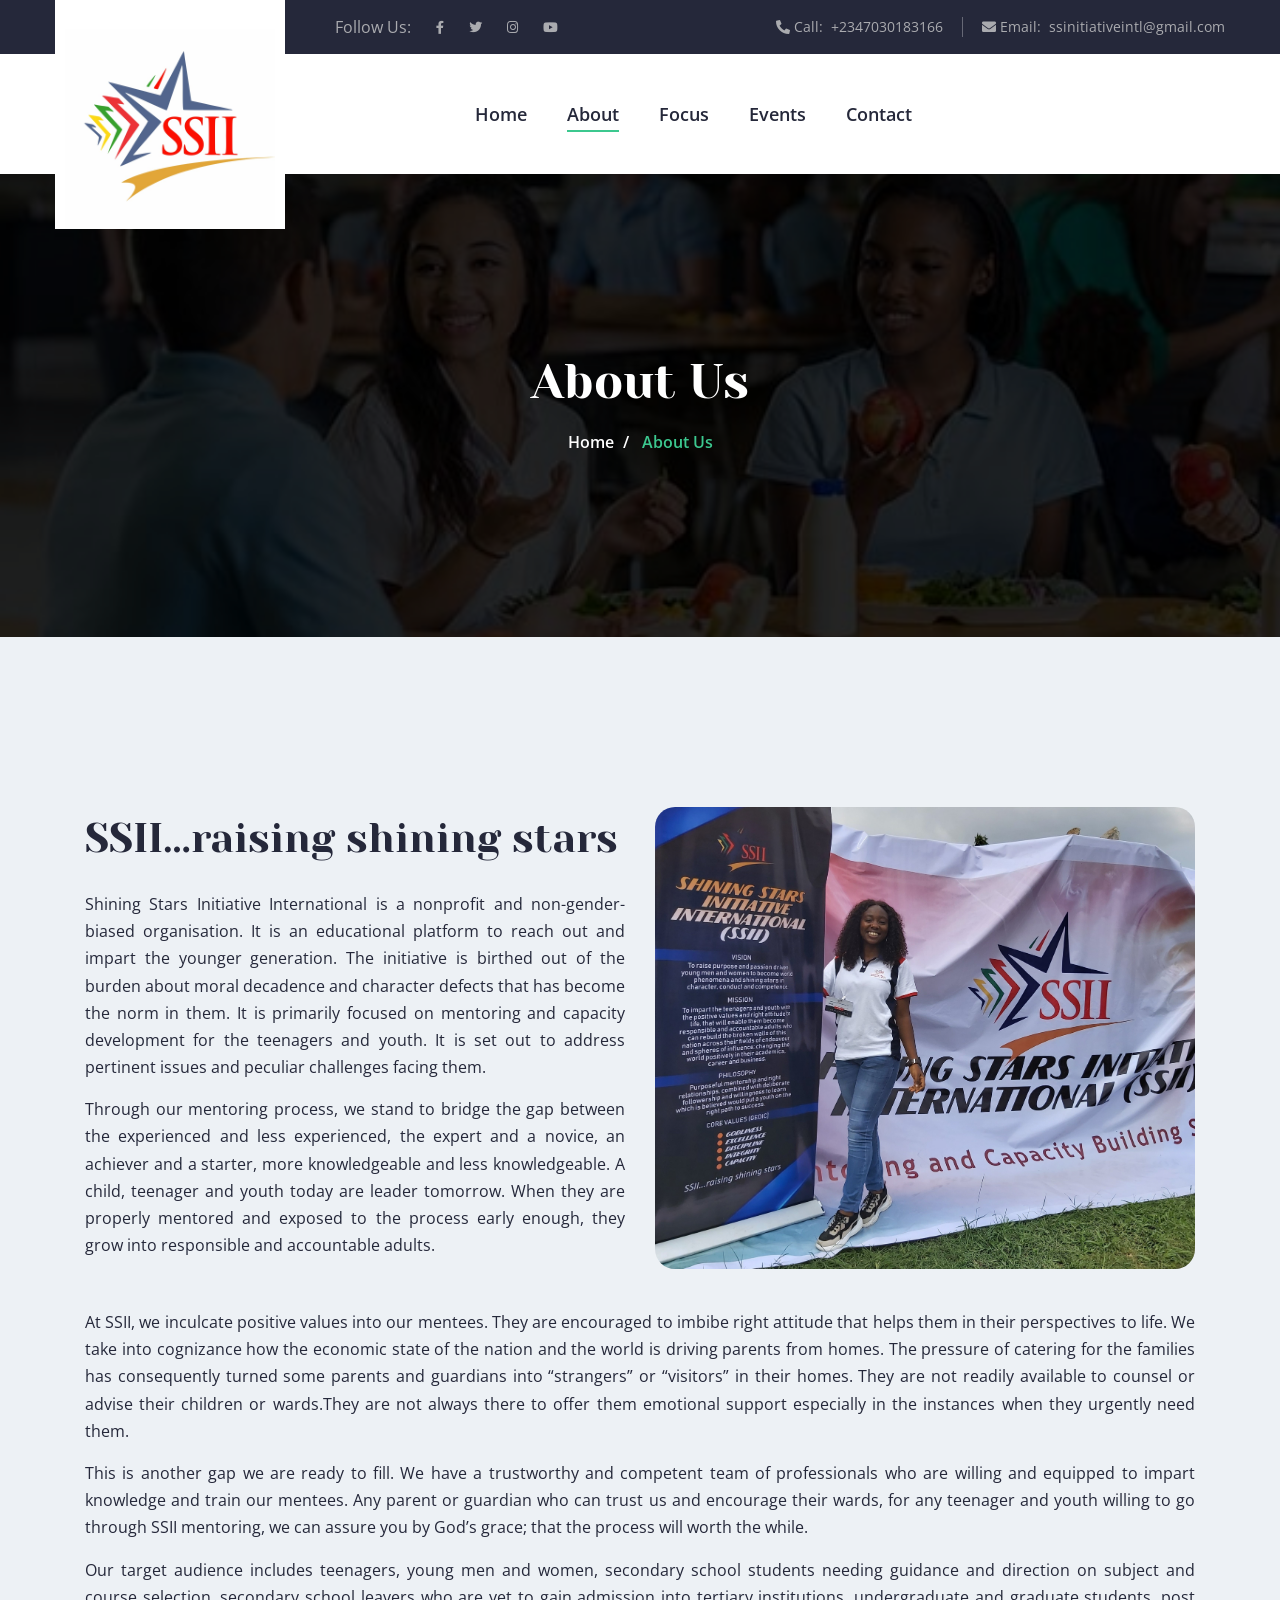
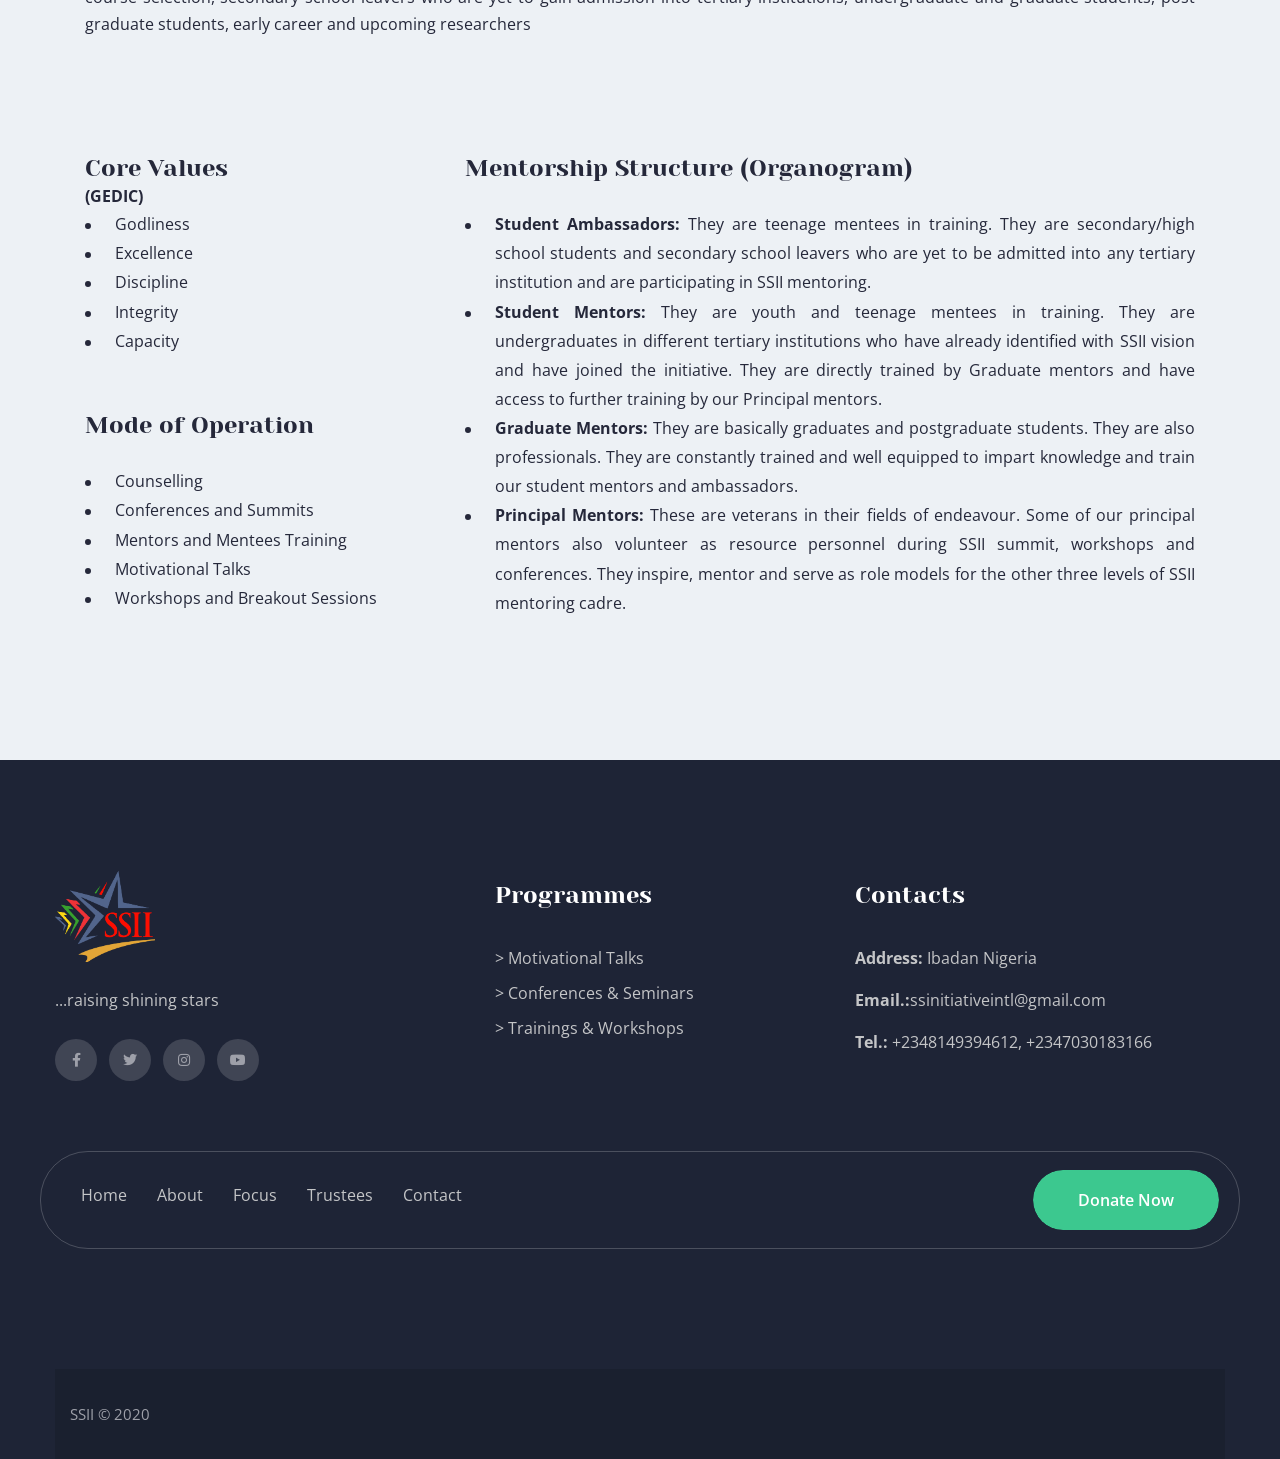
==== commit 0ecb8f92: "change about picture" ====
--- a/about.html
+++ b/about.html
@@ -180,7 +180,7 @@
                 </div>
             </div>
               <div class="col-md-6">
-                <figure class="image wow fadeInUp" data-wow-delay="0ms"><img class="lazy-image" src="images/ssii/ab.jpg" style="border-radius:20px; margin-top:20px; margin-bottom:40px;"></figure>
+                <figure class="image wow fadeInUp" data-wow-delay="0ms"><img class="lazy-image" src="images/ssii/post22.jpg" style="border-radius:20px; margin-top:20px; margin-bottom:40px;"></figure>
 
             </div>
             </div>
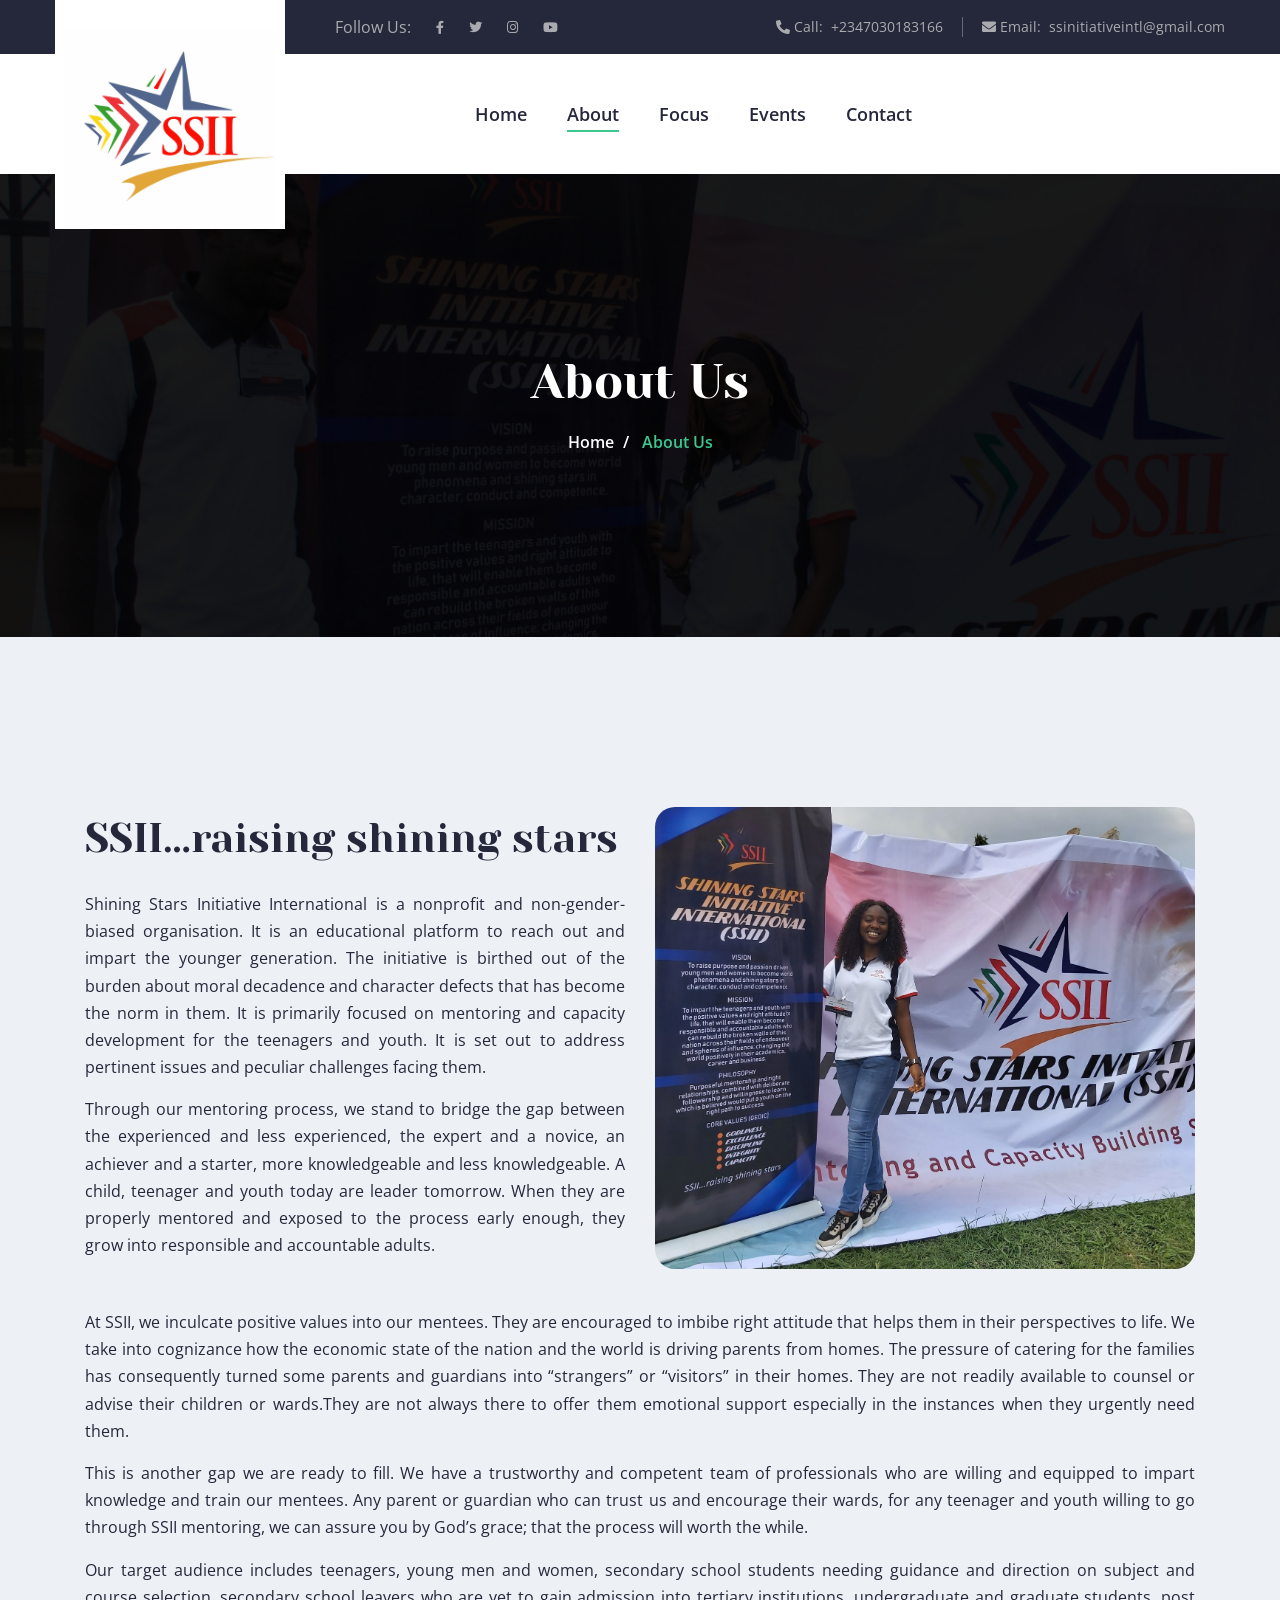
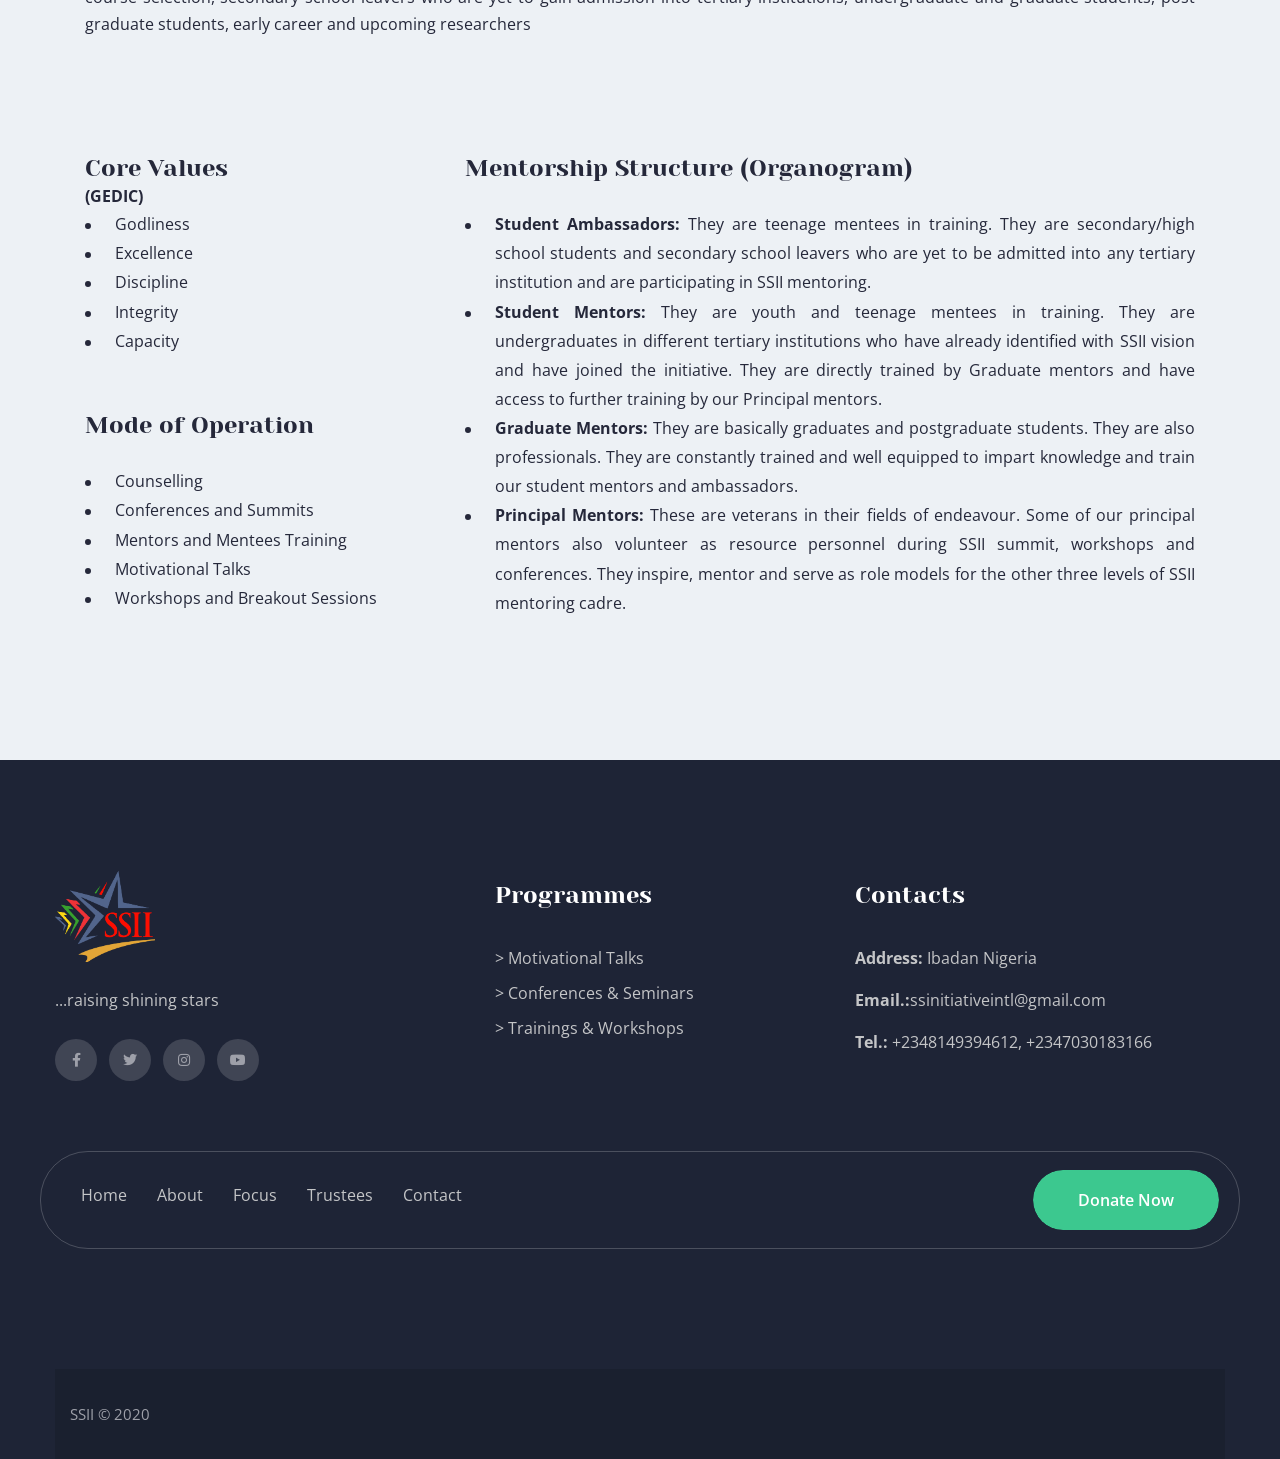
==== commit da4f5116: "photos and vidoes" ====
--- a/about.html
+++ b/about.html
@@ -141,7 +141,7 @@
 
 
     <section class="page-banner">
-        <div class="image-layer lazy-image" data-bg="url('images/ssii/bg1.jpg')"></div>
+        <div class="image-layer lazy-image" data-bg="url('images/ssii16.jpg')"></div>
         <div class="bottom-rotten-curve alternate"></div>
 
         <div class="auto-container">
--- a/css/style.css
+++ b/css/style.css
@@ -32,6 +32,31 @@
 ====================================================================
 
  ***/
+
+
+ /* .col-md-6 {  
+	width: 400px;
+	height: 400px;
+	overflow: hidden; 
+  } */
+  
+  .inner-img {
+	transition: 0.3s;
+  }
+  
+  .inner-img:hover {
+	transform: scale(3.5);
+  }
+  
+  /* Other styling elements, that are not necessary for the example */
+  
+  /* .col-md-3 {
+	display: inline-block;
+	box-sizing: border-box;
+	border: 1px solid #000;
+  } */
+
+
 
 *{
 	margin:0px;
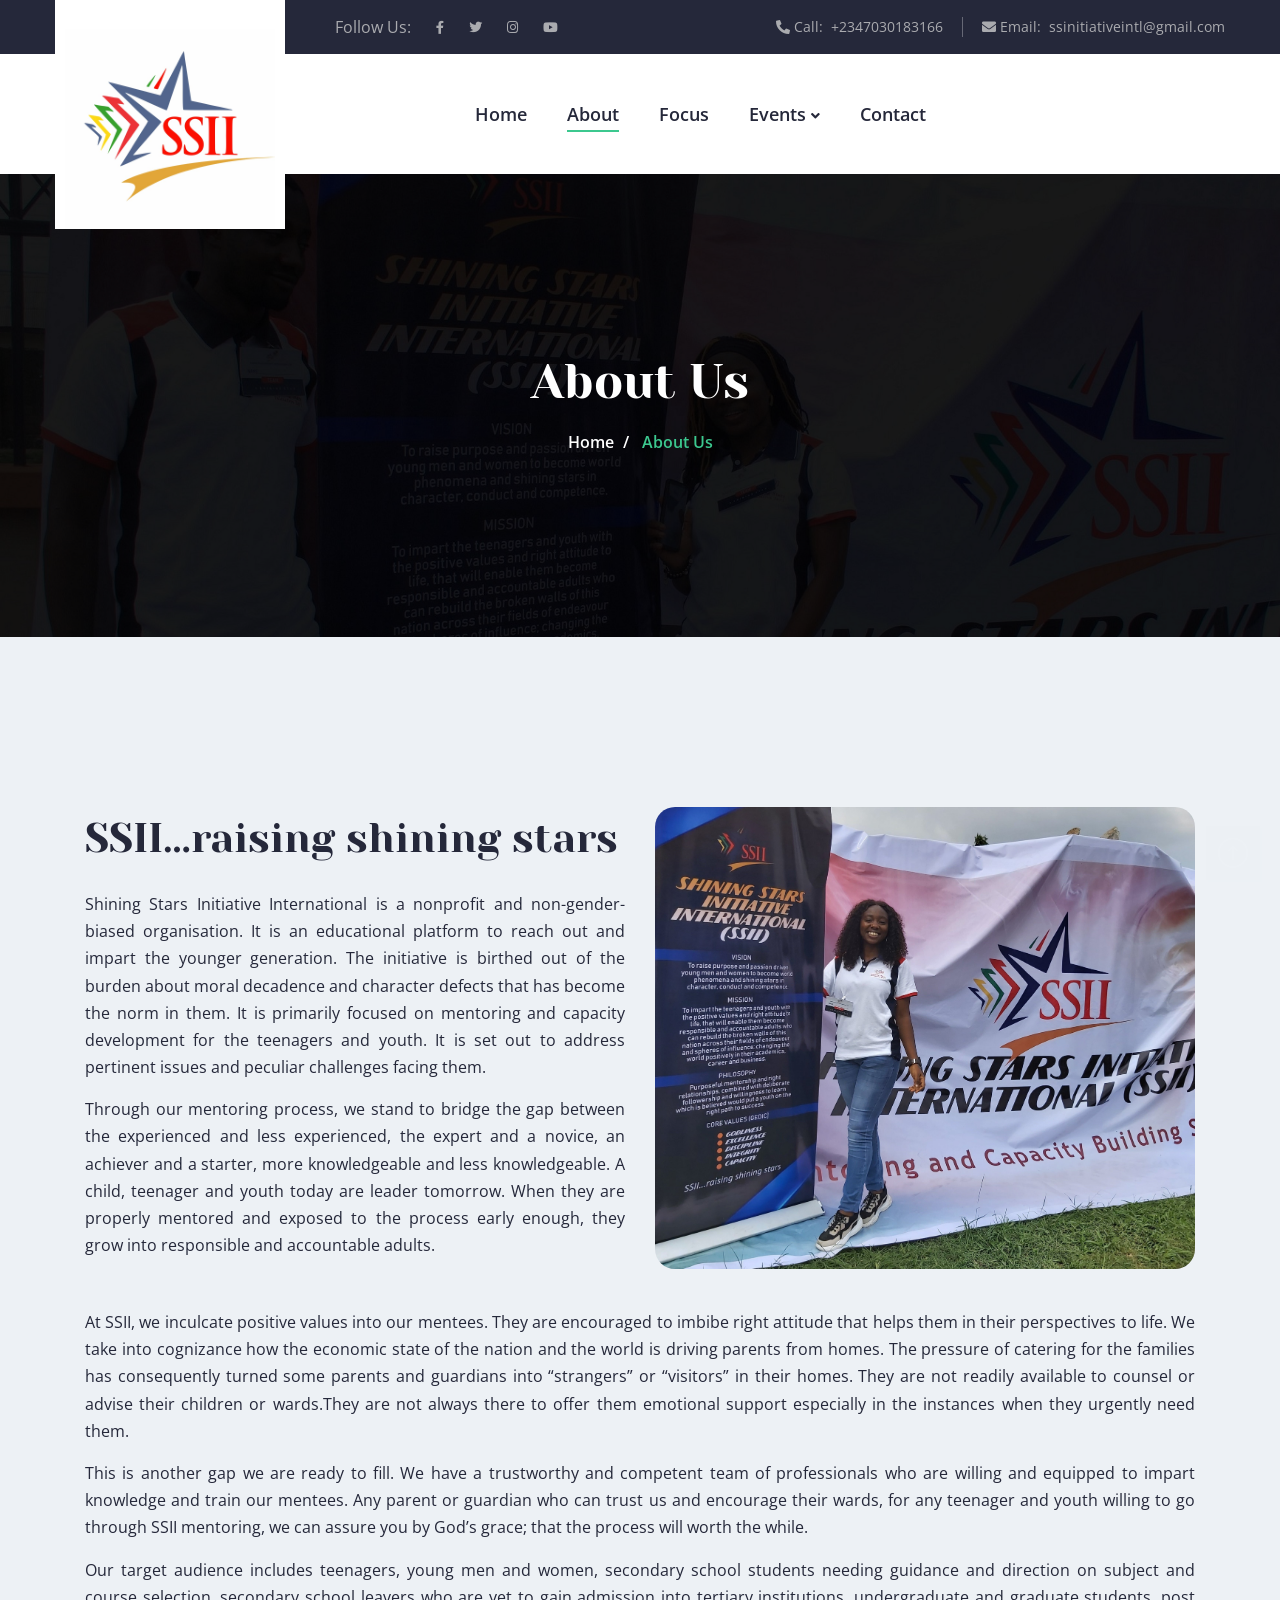
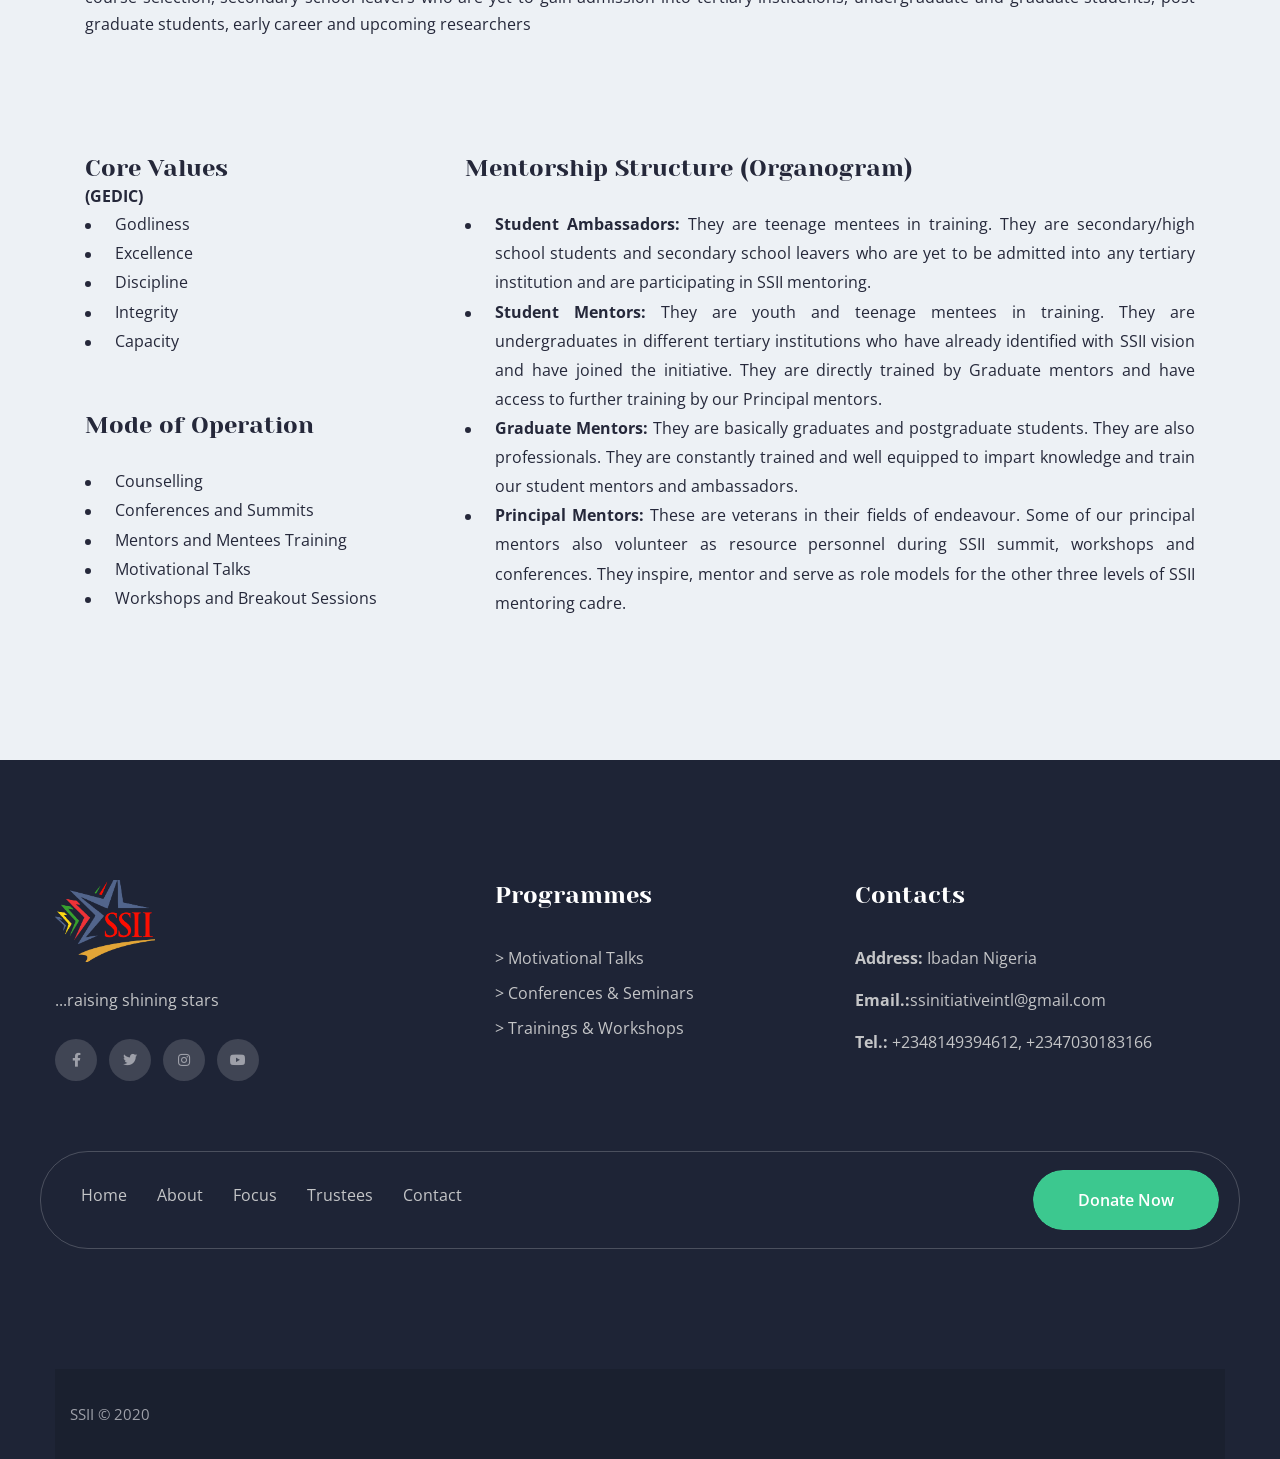
==== commit 165b5fe3: "SSII Tuesday morning" ====
--- a/about.html
+++ b/about.html
@@ -5,28 +5,29 @@
 <meta charset="utf-8">
 <title>SSII | raising shining stars</title>
 <!-- Stylesheets -->
+
+
+<!-- <link rel="shortcut icon" href="images/favicon.png" type="image/x-icon"> -->
+<link rel="icon" href="images/ssii5.png" type="image/x-icon">
+
+<!-- Responsive -->
+<meta http-equiv="X-UA-Compatible" content="IE=edge">
+<meta name="viewport" content="width=device-width, initial-scale=1.0, maximum-scale=1.0, user-scalable=0">
+<!--[if lt IE 9]><script src="https://cdnjs.cloudflare.com/ajax/libs/html5shiv/3.7.3/html5shiv.js"></script><![endif]-->
+<!--[if lt IE 9]><script src="js/respond.js"></script><![endif]-->
 <link href="css/bootstrap.css" rel="stylesheet">
 <link href="css/style.css" rel="stylesheet">
 <!-- Responsive File -->
 <link href="css/responsive.css" rel="stylesheet">
 <!-- Color File -->
 <link href="css/color.css" rel="stylesheet">
-
-<!-- <link rel="shortcut icon" href="images/favicon.png" type="image/x-icon"> -->
-<link rel="icon" href="images/ssii5.png" type="image/x-icon">
-
-<!-- Responsive -->
-<meta http-equiv="X-UA-Compatible" content="IE=edge">
-<meta name="viewport" content="width=device-width, initial-scale=1.0, maximum-scale=1.0, user-scalable=0">
-<!--[if lt IE 9]><script src="https://cdnjs.cloudflare.com/ajax/libs/html5shiv/3.7.3/html5shiv.js"></script><![endif]-->
-<!--[if lt IE 9]><script src="js/respond.js"></script><![endif]-->
 </head>
 
 <body>
 
     <div class="page-wrapper">
         <!-- Preloader -->
-        <div class="preloader"><div class="icon"></div></div>
+        <!-- <div class="preloader"><div class="icon"></div></div> -->
     
         <!-- Main Header -->
         <header class="main-header">
@@ -77,7 +78,15 @@
                                         <li class="current"><a href="about.html">About</a></li>
                                         <li class=""><a href="focus.html">Focus</a> </li>
                                         <!-- <li class=""><a href="">Trustees</a></li> -->
-                                        <li class=""><a href="event.html">Events</a></li>
+                                        <li class="dropdown"><a href="#">Events</a>
+                                            <ul>
+                                                <li><a href="#">Upcoming Event</a></li>
+                                                <li><a href="event.html">Past Events</a></li>
+                                                <li><a href="photos.html">Photos</a></li>
+                                                <li><a href="videos.html">Videos</a></li>
+
+                                            </ul>
+                                        </li>
                                         <li class=""><a href="contact.html">Contact</a></li>
 
     
--- a/css/style.css
+++ b/css/style.css
@@ -34,11 +34,11 @@
  ***/
 
 
- /* .col-md-6 {  
-	width: 400px;
-	height: 400px;
+ .col-md-6 {  
+	/* width: 400px;
+	height: 400px; */
 	overflow: hidden; 
-  } */
+  }
   
   .inner-img {
 	transition: 0.3s;
@@ -50,11 +50,11 @@
   
   /* Other styling elements, that are not necessary for the example */
   
-  /* .col-md-3 {
+  .col-md-3 {
 	display: inline-block;
 	box-sizing: border-box;
-	border: 1px solid #000;
-  } */
+	/* border: 1px solid #000; */
+  }
 
 
 
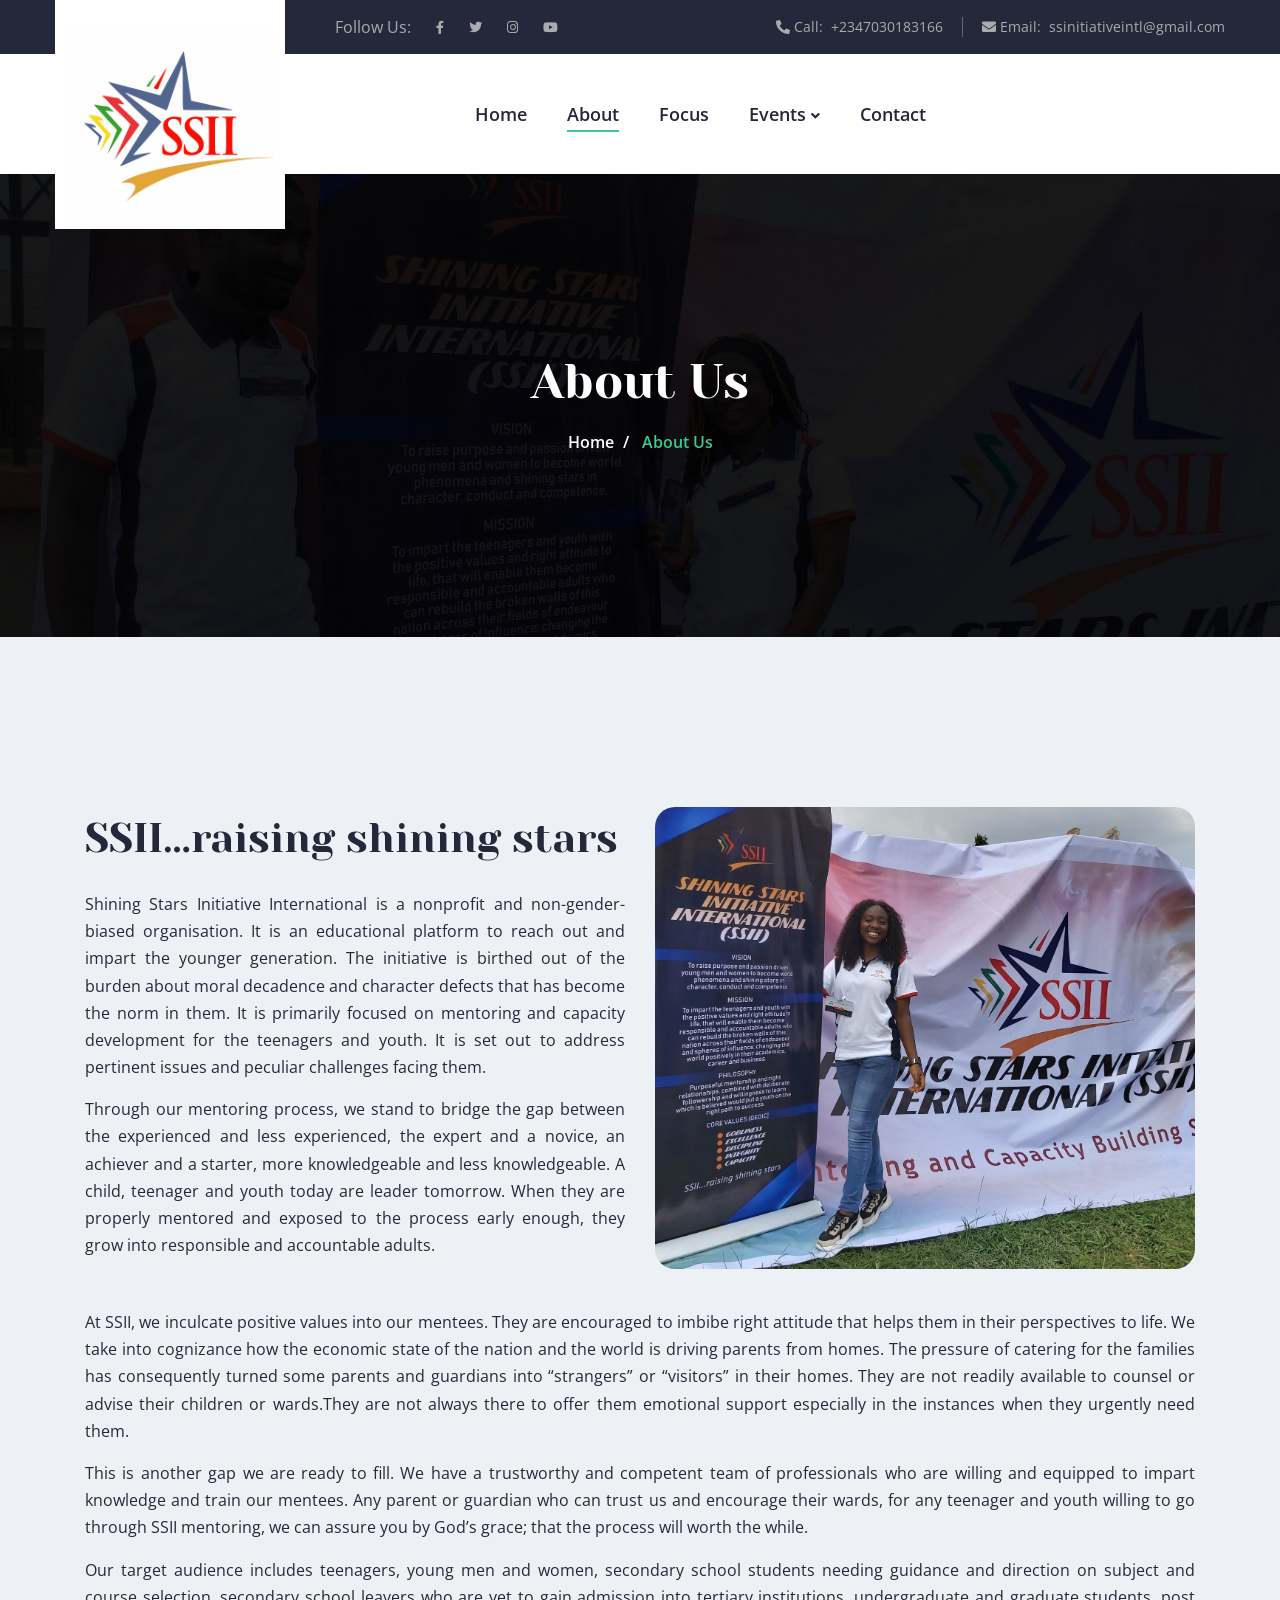
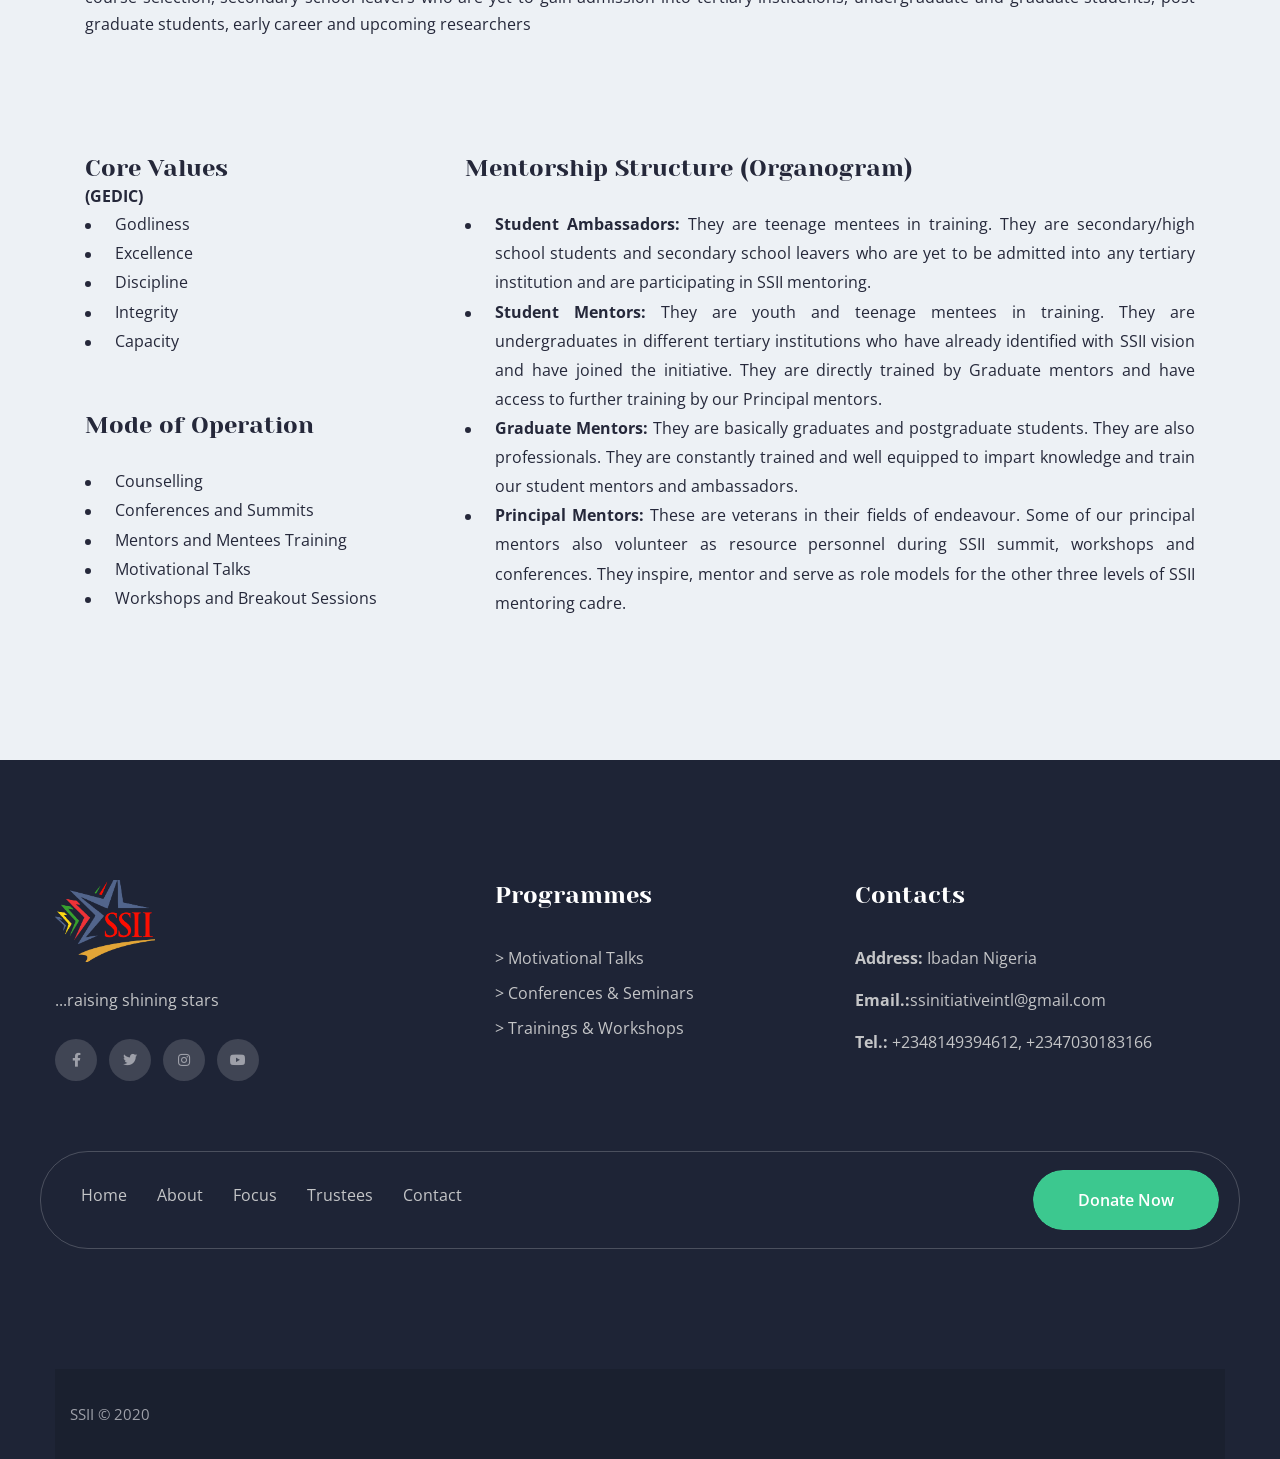
==== commit 33838b61: "excelling" ====
--- a/about.html
+++ b/about.html
@@ -80,7 +80,7 @@
                                         <!-- <li class=""><a href="">Trustees</a></li> -->
                                         <li class="dropdown"><a href="#">Events</a>
                                             <ul>
-                                                <li><a href="#">Upcoming Event</a></li>
+                                                <li><a href="event2.html">Upcoming Event</a></li>
                                                 <li><a href="event.html">Past Events</a></li>
                                                 <li><a href="photos.html">Photos</a></li>
                                                 <li><a href="videos.html">Videos</a></li>
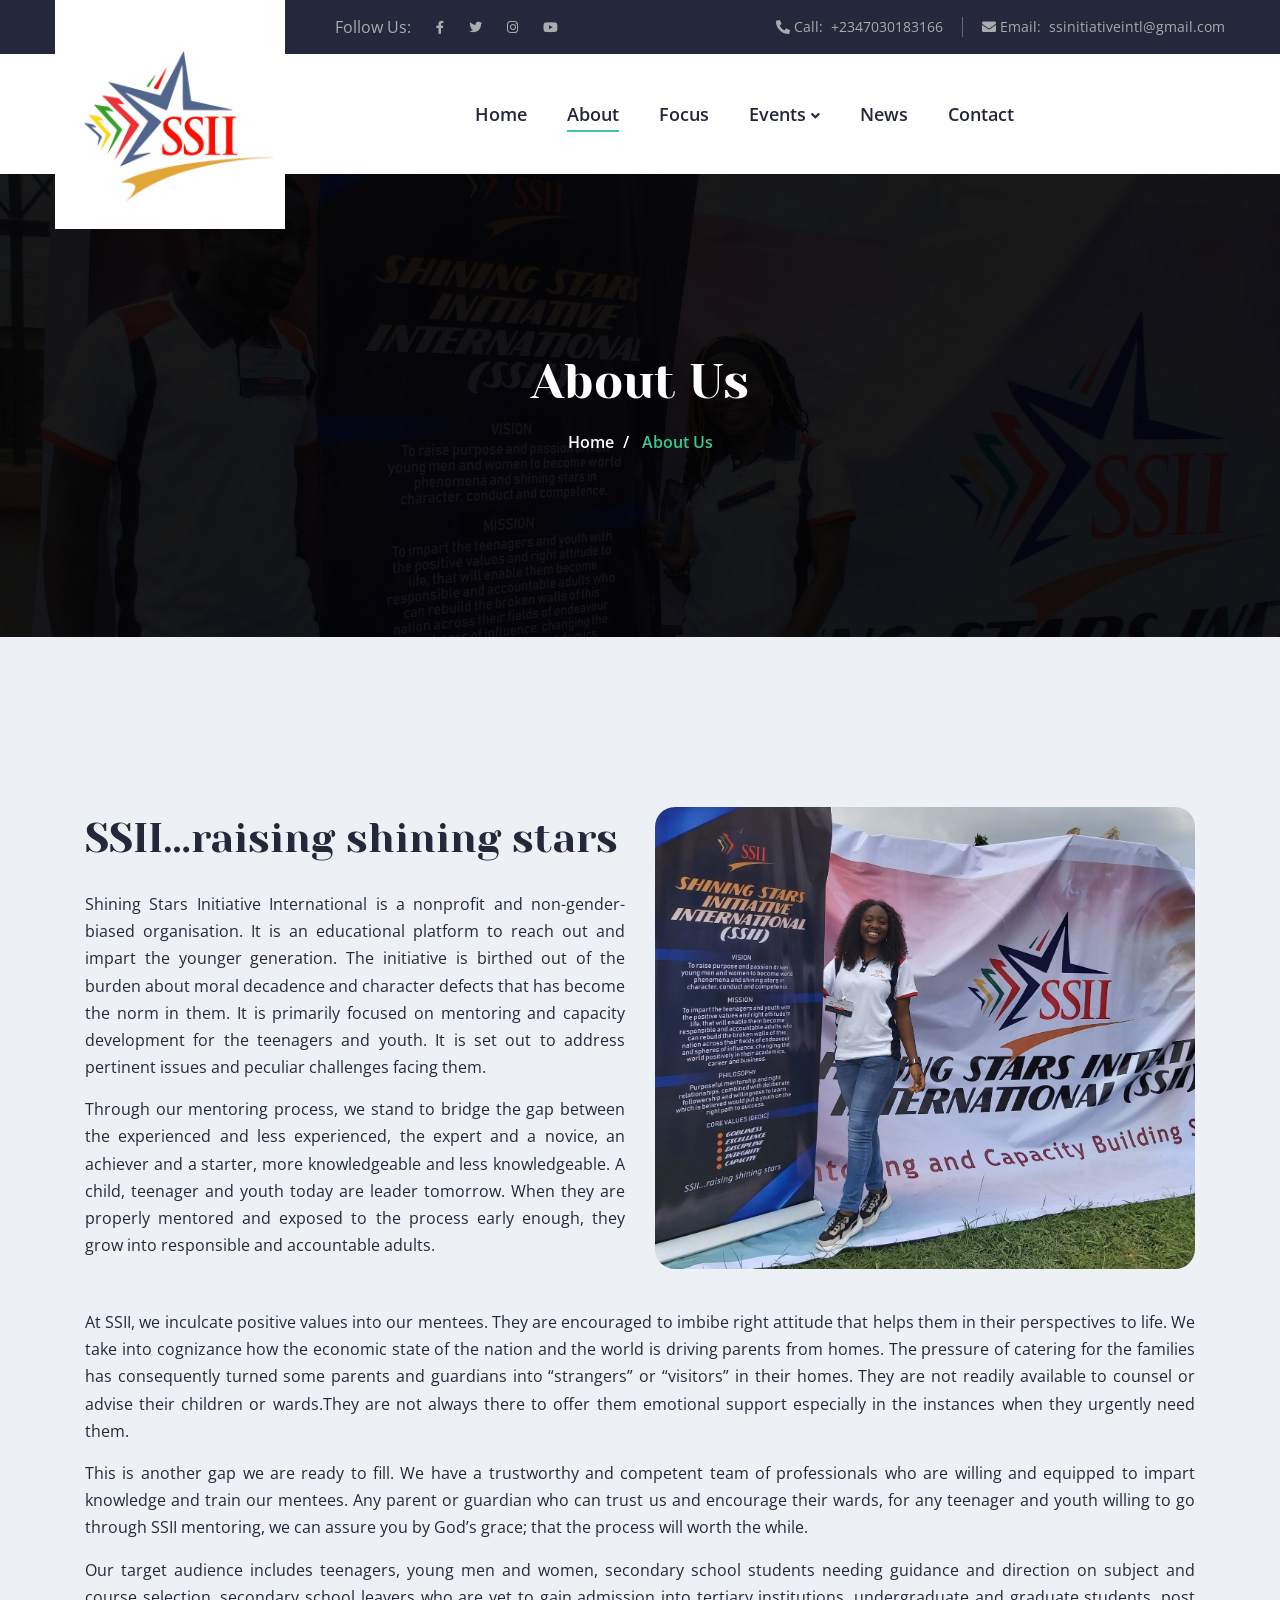
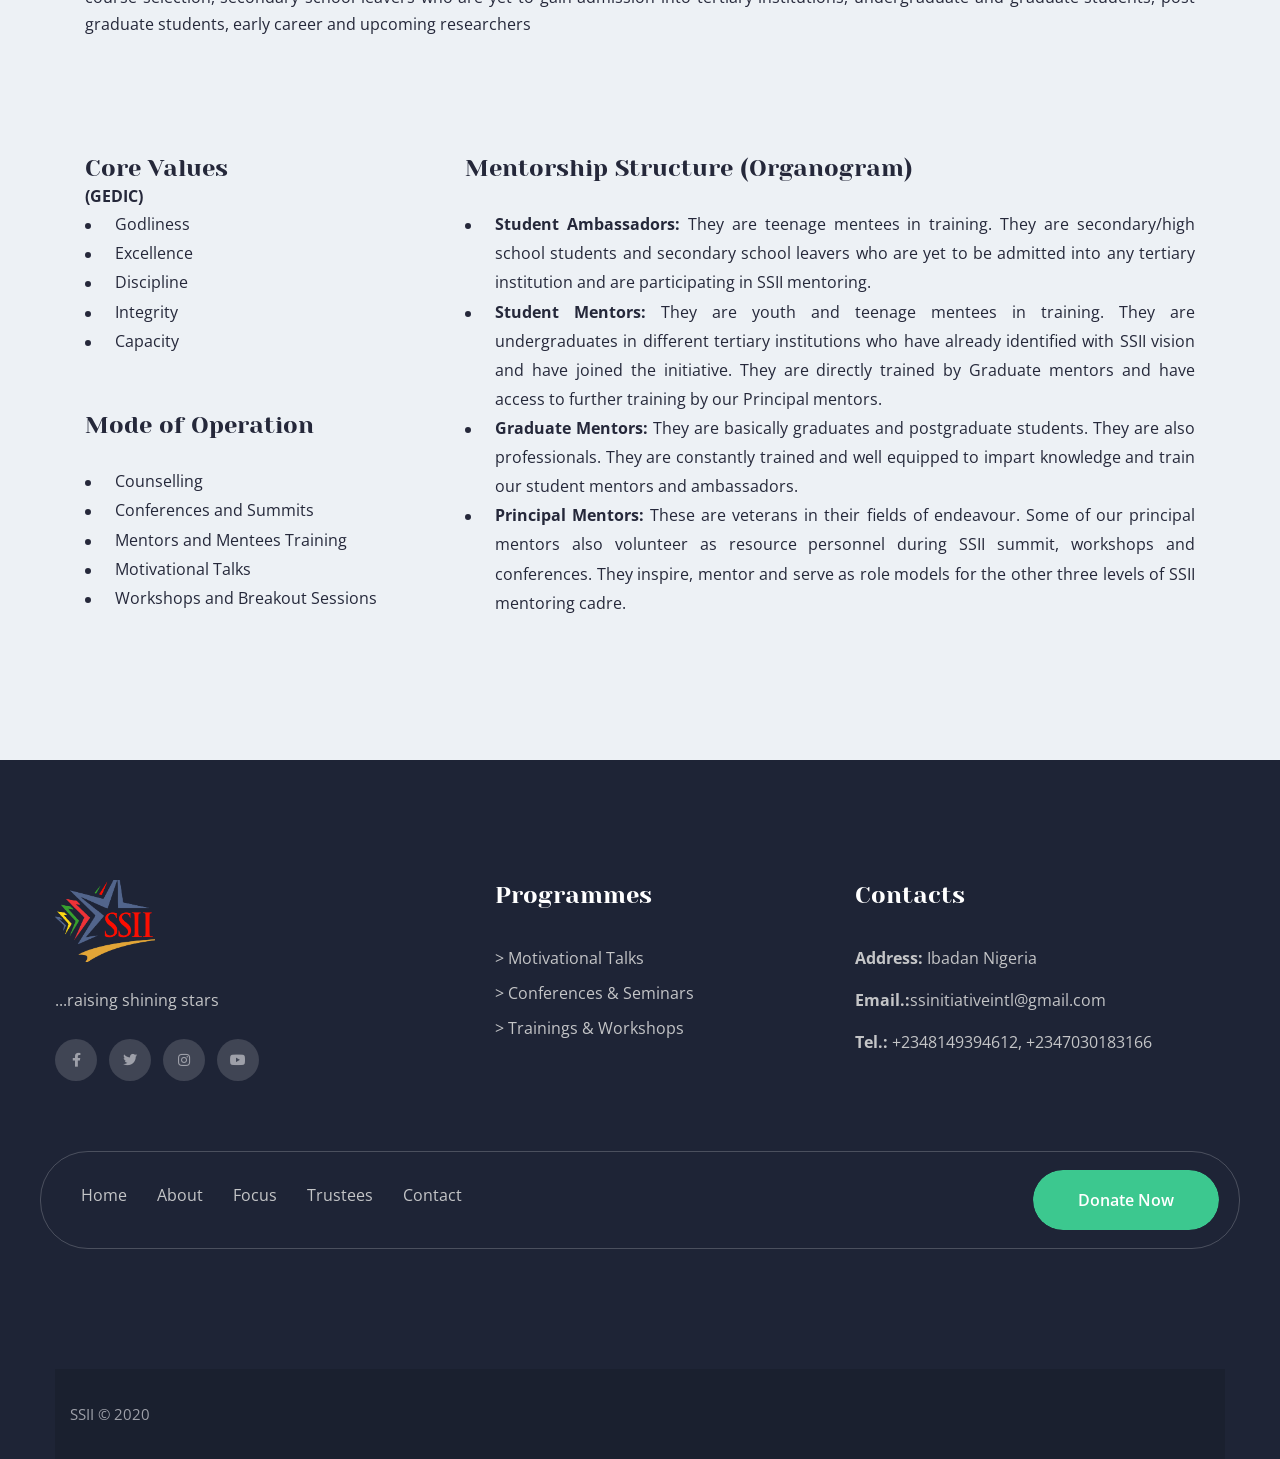
==== commit b3e3937a: "news" ====
--- a/about.html
+++ b/about.html
@@ -1,6 +1,6 @@
 <!DOCTYPE html>
 <html lang="en">
-<!-- Added by HTTrack --><meta http-equiv="content-type" content="text/html;charset=utf-8" /><!-- /Added by HTTrack -->
+<!-- <meta http-equiv="content-type" content="text/html;charset=utf-8" /> -->
 <head>
 <meta charset="utf-8">
 <title>SSII | raising shining stars</title>
@@ -87,6 +87,8 @@
 
                                             </ul>
                                         </li>
+                                        <li class=""><a href="news.html">News</a> </li>
+
                                         <li class=""><a href="contact.html">Contact</a></li>
 
     
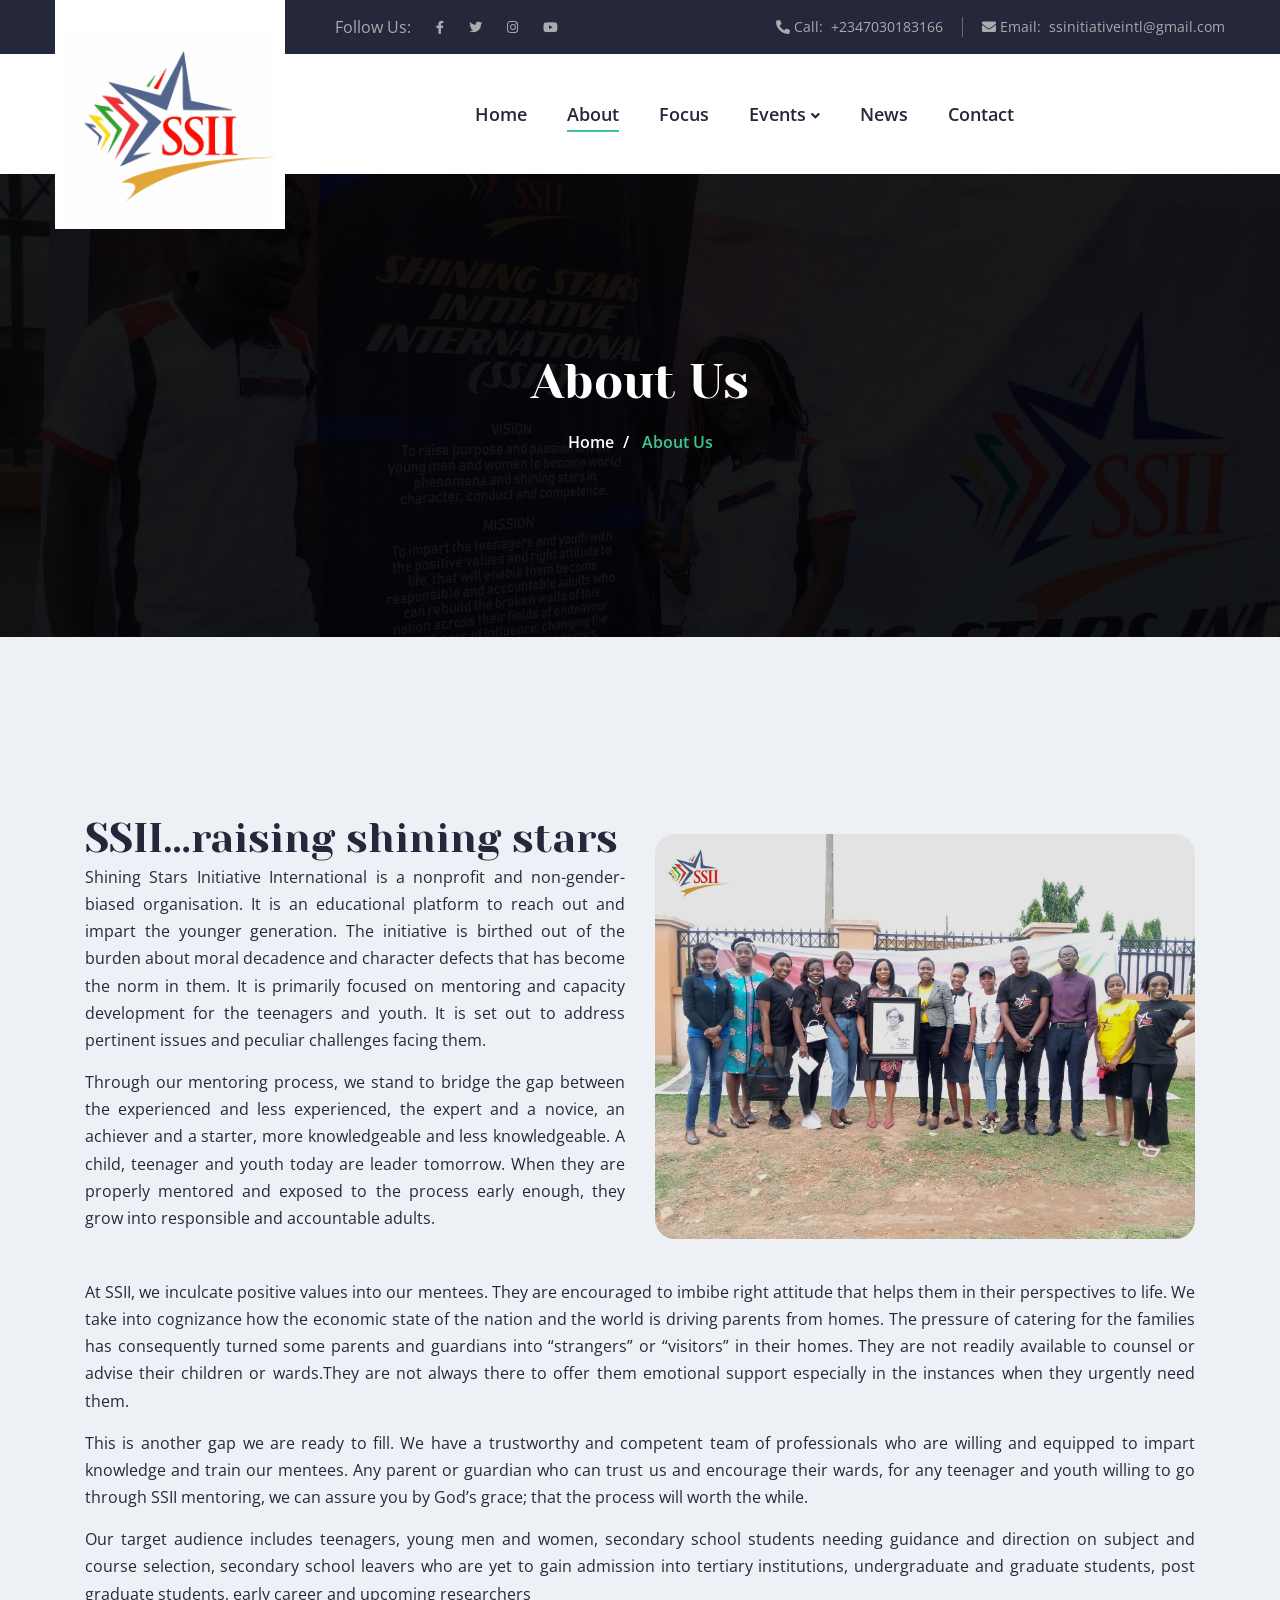
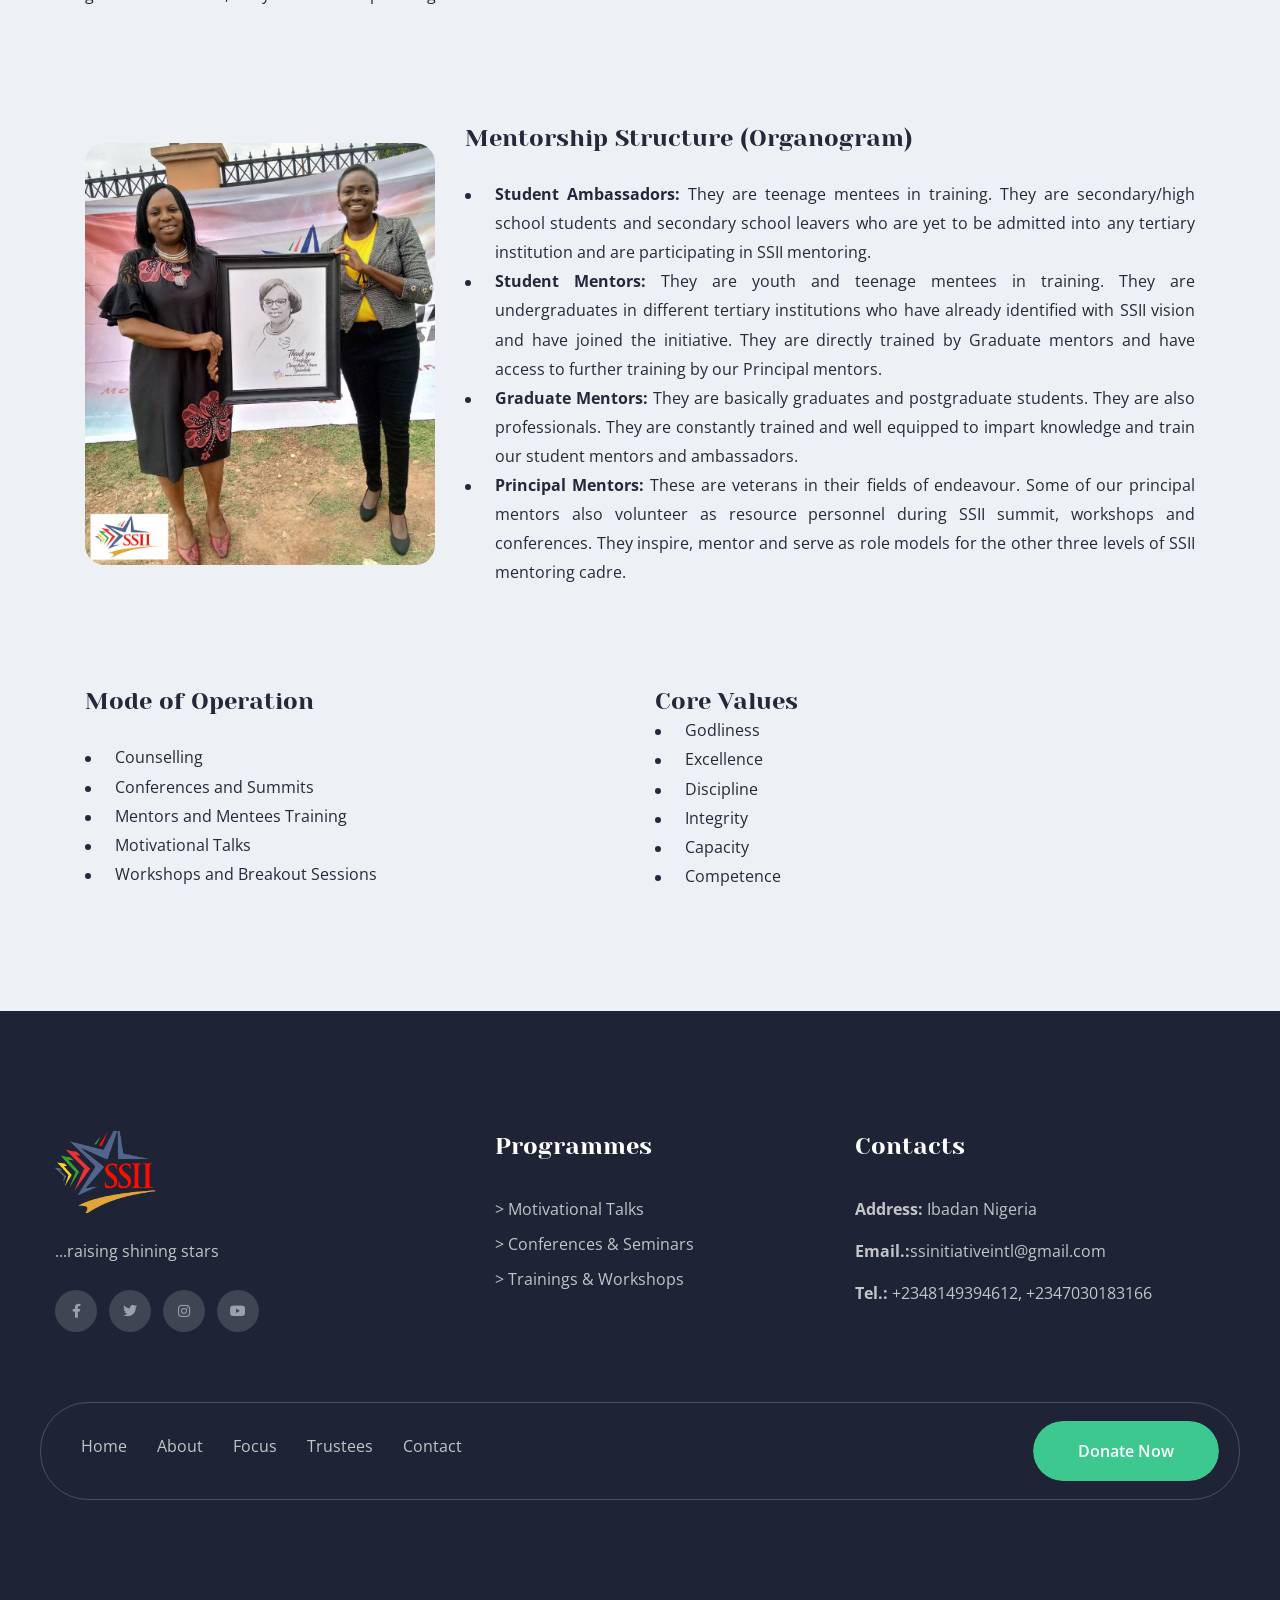
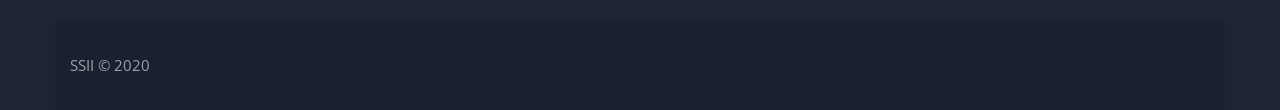
==== commit 407d4290: "about" ====
--- a/about.html
+++ b/about.html
@@ -172,7 +172,7 @@
             <div class="row">
               <div class="col-md-6">
                 <div class="about_text"><br/>
-                    <h1> SSII…raising shining stars</h1><br>
+                    <h1> SSII…raising shining stars</h1>
                     <div class ="about_Head">
                         <p style="text-align: justify;"> Shining Stars Initiative International is a nonprofit and non-gender-biased organisation.
                              It is an educational platform to reach out and impart the younger generation. The initiative is birthed out of the
@@ -190,8 +190,8 @@
                     </div>
                 </div>
             </div>
-              <div class="col-md-6">
-                <figure class="image wow fadeInUp" data-wow-delay="0ms"><img class="lazy-image" src="images/ssii/post22.jpg" style="border-radius:20px; margin-top:20px; margin-bottom:40px;"></figure>
+              <div class="col-md-6"><br/>
+                <figure class="image wow fadeInUp" data-wow-delay="0ms"><img class="lazy-image" src="images/excel/e33.jpg" style="border-radius:20px; margin-top:20px; margin-bottom:40px;"></figure>
 
             </div>
             </div>
@@ -232,35 +232,13 @@
               
                 <div class="col-md-4">
 
-                    <div class="about_text">
-                        <h4> Core Values</h4> 
-                        <b>(GEDIC)</b>
-                        <div class ="about_Head">
-                            <ul class="unordered-list">
-                                <li><span> Godliness </span></li>
-                                    <li><span> Excellence </span></li>
-                                    <li><span> Discipline </span></li>
-                                    <li><span> Integrity </span></li> 
-                                    <li><span> Capacity </span></li>                                                               
-                                </ul>
-                        </div>
-                    </div>  <br/><br/>
-    
-    
-                    <div class="about_text">
-                        <h4> Mode of Operation</h4><br>
-                        <div class ="about_Head">
-                            <div class ="about_Head">
-                                <ul class="unordered-list">
-                                    <li><span>Counselling </span></li>
-                                    <li><span>Conferences and Summits </span></li>
-                                   <li><span> Mentors and Mentees Training </span></li>
-                                   <li><span> Motivational Talks </span></li>
-                                   <li><span> Workshops and Breakout Sessions </span></li>
-                               </ul>
-                       </div>
-                        </div>
-                    </div>     <br/>         
+                    <figure class="image wow fadeInUp" data-wow-delay="0ms"><img class="lazy-image" src="images/excel/7.jpg" style="border-radius:20px; margin-top:20px; margin-bottom:40px;"></figure>
+
+
+                        <br/>   
+                    
+                    
+
                 </div>
 
 
@@ -279,8 +257,56 @@
                 </div>             
              </div>
 
-            </div>
+            </div><br/><br/>
+
+
+
+
+
+            
+    <div class="row">
+        <div class="col-md-6">
+            <div class="about_text">
+                <h4> Mode of Operation</h4><br>
+                <div class ="about_Head">
+                    <div class ="about_Head">
+                        <ul class="unordered-list">
+                            <li><span>Counselling </span></li>
+                            <li><span>Conferences and Summits </span></li>
+                           <li><span> Mentors and Mentees Training </span></li>
+                           <li><span> Motivational Talks </span></li>
+                           <li><span> Workshops and Breakout Sessions </span></li>
+                       </ul>
+               </div>
+                </div>
+            </div> 
+        </div>
+        <div class="col-md-6">
+            <div class="about_text">
+                <h4> Core Values</h4> 
+                
+                <div class ="about_Head">
+                    <ul class="unordered-list">
+                        <li><span> Godliness </span></li>
+                            <li><span> Excellence </span></li>
+                            <li><span> Discipline </span></li>
+                            <li><span> Integrity </span></li> 
+                            <li><span> Capacity </span></li>     
+                            <li><span> Competence </span></li>                                                               
+                                                  
+                        </ul>
+                </div>
+            </div> 
+
+
+           
+        </div>
+     
     </div>
+    </div>
+
+
+
     
 </section>
 
